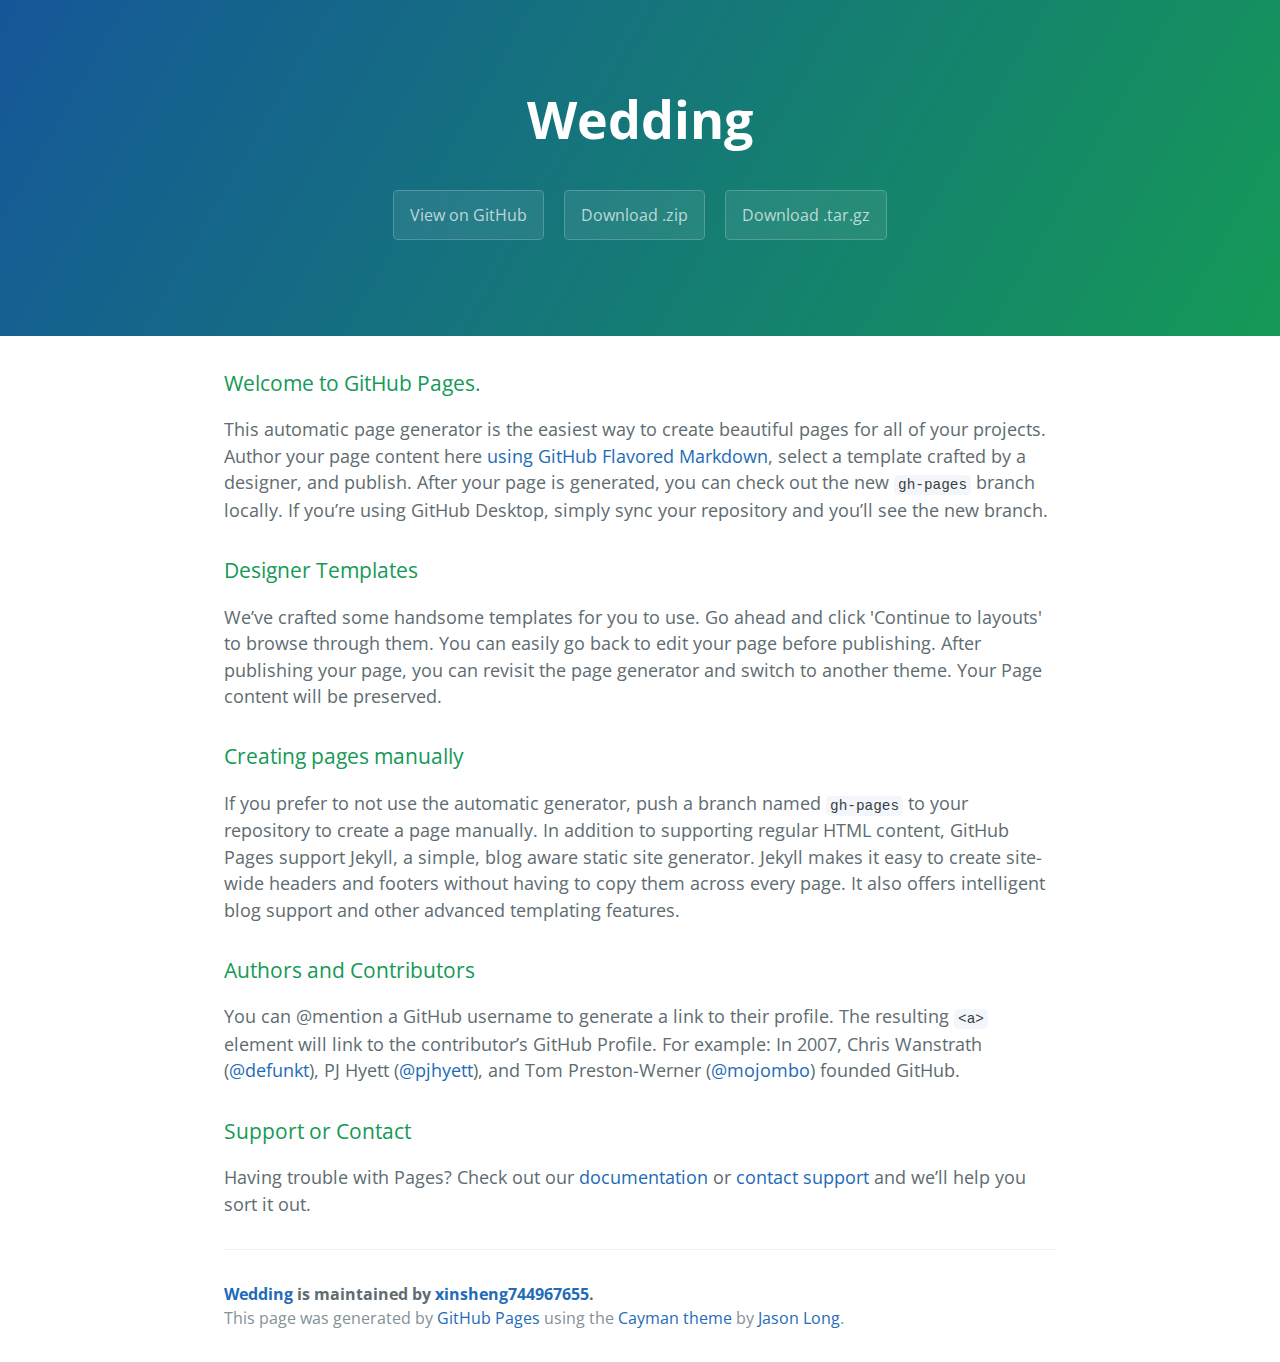
==== index.html @ 3e7e004d "Create gh-pages branch via GitHub" ====
<!DOCTYPE html>
<html lang="en-us">
  <head>
    <meta charset="UTF-8">
    <title>Wedding by xinsheng744967655</title>
    <meta name="viewport" content="width=device-width, initial-scale=1">
    <link rel="stylesheet" type="text/css" href="stylesheets/normalize.css" media="screen">
    <link href='https://fonts.googleapis.com/css?family=Open+Sans:400,700' rel='stylesheet' type='text/css'>
    <link rel="stylesheet" type="text/css" href="stylesheets/stylesheet.css" media="screen">
    <link rel="stylesheet" type="text/css" href="stylesheets/github-light.css" media="screen">
  </head>
  <body>
    <section class="page-header">
      <h1 class="project-name">Wedding</h1>
      <h2 class="project-tagline"></h2>
      <a href="https://github.com/xinsheng744967655/wedding" class="btn">View on GitHub</a>
      <a href="https://github.com/xinsheng744967655/wedding/zipball/master" class="btn">Download .zip</a>
      <a href="https://github.com/xinsheng744967655/wedding/tarball/master" class="btn">Download .tar.gz</a>
    </section>

    <section class="main-content">
      <h3>
<a id="welcome-to-github-pages" class="anchor" href="#welcome-to-github-pages" aria-hidden="true"><span aria-hidden="true" class="octicon octicon-link"></span></a>Welcome to GitHub Pages.</h3>

<p>This automatic page generator is the easiest way to create beautiful pages for all of your projects. Author your page content here <a href="https://guides.github.com/features/mastering-markdown/">using GitHub Flavored Markdown</a>, select a template crafted by a designer, and publish. After your page is generated, you can check out the new <code>gh-pages</code> branch locally. If you’re using GitHub Desktop, simply sync your repository and you’ll see the new branch.</p>

<h3>
<a id="designer-templates" class="anchor" href="#designer-templates" aria-hidden="true"><span aria-hidden="true" class="octicon octicon-link"></span></a>Designer Templates</h3>

<p>We’ve crafted some handsome templates for you to use. Go ahead and click 'Continue to layouts' to browse through them. You can easily go back to edit your page before publishing. After publishing your page, you can revisit the page generator and switch to another theme. Your Page content will be preserved.</p>

<h3>
<a id="creating-pages-manually" class="anchor" href="#creating-pages-manually" aria-hidden="true"><span aria-hidden="true" class="octicon octicon-link"></span></a>Creating pages manually</h3>

<p>If you prefer to not use the automatic generator, push a branch named <code>gh-pages</code> to your repository to create a page manually. In addition to supporting regular HTML content, GitHub Pages support Jekyll, a simple, blog aware static site generator. Jekyll makes it easy to create site-wide headers and footers without having to copy them across every page. It also offers intelligent blog support and other advanced templating features.</p>

<h3>
<a id="authors-and-contributors" class="anchor" href="#authors-and-contributors" aria-hidden="true"><span aria-hidden="true" class="octicon octicon-link"></span></a>Authors and Contributors</h3>

<p>You can @mention a GitHub username to generate a link to their profile. The resulting <code>&lt;a&gt;</code> element will link to the contributor’s GitHub Profile. For example: In 2007, Chris Wanstrath (<a href="https://github.com/defunkt" class="user-mention">@defunkt</a>), PJ Hyett (<a href="https://github.com/pjhyett" class="user-mention">@pjhyett</a>), and Tom Preston-Werner (<a href="https://github.com/mojombo" class="user-mention">@mojombo</a>) founded GitHub.</p>

<h3>
<a id="support-or-contact" class="anchor" href="#support-or-contact" aria-hidden="true"><span aria-hidden="true" class="octicon octicon-link"></span></a>Support or Contact</h3>

<p>Having trouble with Pages? Check out our <a href="https://help.github.com/pages">documentation</a> or <a href="https://github.com/contact">contact support</a> and we’ll help you sort it out.</p>

      <footer class="site-footer">
        <span class="site-footer-owner"><a href="https://github.com/xinsheng744967655/wedding">Wedding</a> is maintained by <a href="https://github.com/xinsheng744967655">xinsheng744967655</a>.</span>

        <span class="site-footer-credits">This page was generated by <a href="https://pages.github.com">GitHub Pages</a> using the <a href="https://github.com/jasonlong/cayman-theme">Cayman theme</a> by <a href="https://twitter.com/jasonlong">Jason Long</a>.</span>
      </footer>

    </section>

  
  </body>
</html>
---- stylesheets/stylesheet.css ----
* {
  box-sizing: border-box; }

body {
  padding: 0;
  margin: 0;
  font-family: "Open Sans", "Helvetica Neue", Helvetica, Arial, sans-serif;
  font-size: 16px;
  line-height: 1.5;
  color: #606c71; }

a {
  color: #1e6bb8;
  text-decoration: none; }
  a:hover {
    text-decoration: underline; }

.btn {
  display: inline-block;
  margin-bottom: 1rem;
  color: rgba(255, 255, 255, 0.7);
  background-color: rgba(255, 255, 255, 0.08);
  border-color: rgba(255, 255, 255, 0.2);
  border-style: solid;
  border-width: 1px;
  border-radius: 0.3rem;
  transition: color 0.2s, background-color 0.2s, border-color 0.2s; }
  .btn + .btn {
    margin-left: 1rem; }

.btn:hover {
  color: rgba(255, 255, 255, 0.8);
  text-decoration: none;
  background-color: rgba(255, 255, 255, 0.2);
  border-color: rgba(255, 255, 255, 0.3); }

@media screen and (min-width: 64em) {
  .btn {
    padding: 0.75rem 1rem; } }

@media screen and (min-width: 42em) and (max-width: 64em) {
  .btn {
    padding: 0.6rem 0.9rem;
    font-size: 0.9rem; } }

@media screen and (max-width: 42em) {
  .btn {
    display: block;
    width: 100%;
    padding: 0.75rem;
    font-size: 0.9rem; }
    .btn + .btn {
      margin-top: 1rem;
      margin-left: 0; } }

.page-header {
  color: #fff;
  text-align: center;
  background-color: #159957;
  background-image: linear-gradient(120deg, #155799, #159957); }

@media screen and (min-width: 64em) {
  .page-header {
    padding: 5rem 6rem; } }

@media screen and (min-width: 42em) and (max-width: 64em) {
  .page-header {
    padding: 3rem 4rem; } }

@media screen and (max-width: 42em) {
  .page-header {
    padding: 2rem 1rem; } }

.project-name {
  margin-top: 0;
  margin-bottom: 0.1rem; }

@media screen and (min-width: 64em) {
  .project-name {
    font-size: 3.25rem; } }

@media screen and (min-width: 42em) and (max-width: 64em) {
  .project-name {
    font-size: 2.25rem; } }

@media screen and (max-width: 42em) {
  .project-name {
    font-size: 1.75rem; } }

.project-tagline {
  margin-bottom: 2rem;
  font-weight: normal;
  opacity: 0.7; }

@media screen and (min-width: 64em) {
  .project-tagline {
    font-size: 1.25rem; } }

@media screen and (min-width: 42em) and (max-width: 64em) {
  .project-tagline {
    font-size: 1.15rem; } }

@media screen and (max-width: 42em) {
  .project-tagline {
    font-size: 1rem; } }

.main-content :first-child {
  margin-top: 0; }
.main-content img {
  max-width: 100%; }
.main-content h1, .main-content h2, .main-content h3, .main-content h4, .main-content h5, .main-content h6 {
  margin-top: 2rem;
  margin-bottom: 1rem;
  font-weight: normal;
  color: #159957; }
.main-content p {
  margin-bottom: 1em; }
.main-content code {
  padding: 2px 4px;
  font-family: Consolas, "Liberation Mono", Menlo, Courier, monospace;
  font-size: 0.9rem;
  color: #383e41;
  background-color: #f3f6fa;
  border-radius: 0.3rem; }
.main-content pre {
  padding: 0.8rem;
  margin-top: 0;
  margin-bottom: 1rem;
  font: 1rem Consolas, "Liberation Mono", Menlo, Courier, monospace;
  color: #567482;
  word-wrap: normal;
  background-color: #f3f6fa;
  border: solid 1px #dce6f0;
  border-radius: 0.3rem; }
  .main-content pre > code {
    padding: 0;
    margin: 0;
    font-size: 0.9rem;
    color: #567482;
    word-break: normal;
    white-space: pre;
    background: transparent;
    border: 0; }
.main-content .highlight {
  margin-bottom: 1rem; }
  .main-content .highlight pre {
    margin-bottom: 0;
    word-break: normal; }
.main-content .highlight pre, .main-content pre {
  padding: 0.8rem;
  overflow: auto;
  font-size: 0.9rem;
  line-height: 1.45;
  border-radius: 0.3rem; }
.main-content pre code, .main-content pre tt {
  display: inline;
  max-width: initial;
  padding: 0;
  margin: 0;
  overflow: initial;
  line-height: inherit;
  word-wrap: normal;
  background-color: transparent;
  border: 0; }
  .main-content pre code:before, .main-content pre code:after, .main-content pre tt:before, .main-content pre tt:after {
    content: normal; }
.main-content ul, .main-content ol {
  margin-top: 0; }
.main-content blockquote {
  padding: 0 1rem;
  margin-left: 0;
  color: #819198;
  border-left: 0.3rem solid #dce6f0; }
  .main-content blockquote > :first-child {
    margin-top: 0; }
  .main-content blockquote > :last-child {
    margin-bottom: 0; }
.main-content table {
  display: block;
  width: 100%;
  overflow: auto;
  word-break: normal;
  word-break: keep-all; }
  .main-content table th {
    font-weight: bold; }
  .main-content table th, .main-content table td {
    padding: 0.5rem 1rem;
    border: 1px solid #e9ebec; }
.main-content dl {
  padding: 0; }
  .main-content dl dt {
    padding: 0;
    margin-top: 1rem;
    font-size: 1rem;
    font-weight: bold; }
  .main-content dl dd {
    padding: 0;
    margin-bottom: 1rem; }
.main-content hr {
  height: 2px;
  padding: 0;
  margin: 1rem 0;
  background-color: #eff0f1;
  border: 0; }

@media screen and (min-width: 64em) {
  .main-content {
    max-width: 64rem;
    padding: 2rem 6rem;
    margin: 0 auto;
    font-size: 1.1rem; } }

@media screen and (min-width: 42em) and (max-width: 64em) {
  .main-content {
    padding: 2rem 4rem;
    font-size: 1.1rem; } }

@media screen and (max-width: 42em) {
  .main-content {
    padding: 2rem 1rem;
    font-size: 1rem; } }

.site-footer {
  padding-top: 2rem;
  margin-top: 2rem;
  border-top: solid 1px #eff0f1; }

.site-footer-owner {
  display: block;
  font-weight: bold; }

.site-footer-credits {
  color: #819198; }

@media screen and (min-width: 64em) {
  .site-footer {
    font-size: 1rem; } }

@media screen and (min-width: 42em) and (max-width: 64em) {
  .site-footer {
    font-size: 1rem; } }

@media screen and (max-width: 42em) {
  .site-footer {
    font-size: 0.9rem; } }
---- stylesheets/github-light.css ----
/*
The MIT License (MIT)

Copyright (c) 2016 GitHub, Inc.

Permission is hereby granted, free of charge, to any person obtaining a copy
of this software and associated documentation files (the "Software"), to deal
in the Software without restriction, including without limitation the rights
to use, copy, modify, merge, publish, distribute, sublicense, and/or sell
copies of the Software, and to permit persons to whom the Software is
furnished to do so, subject to the following conditions:

The above copyright notice and this permission notice shall be included in all
copies or substantial portions of the Software.

THE SOFTWARE IS PROVIDED "AS IS", WITHOUT WARRANTY OF ANY KIND, EXPRESS OR
IMPLIED, INCLUDING BUT NOT LIMITED TO THE WARRANTIES OF MERCHANTABILITY,
FITNESS FOR A PARTICULAR PURPOSE AND NONINFRINGEMENT. IN NO EVENT SHALL THE
AUTHORS OR COPYRIGHT HOLDERS BE LIABLE FOR ANY CLAIM, DAMAGES OR OTHER
LIABILITY, WHETHER IN AN ACTION OF CONTRACT, TORT OR OTHERWISE, ARISING FROM,
OUT OF OR IN CONNECTION WITH THE SOFTWARE OR THE USE OR OTHER DEALINGS IN THE
SOFTWARE.

*/

.pl-c /* comment */ {
  color: #969896;
}

.pl-c1 /* constant, variable.other.constant, support, meta.property-name, support.constant, support.variable, meta.module-reference, markup.raw, meta.diff.header */,
.pl-s .pl-v /* string variable */ {
  color: #0086b3;
}

.pl-e /* entity */,
.pl-en /* entity.name */ {
  color: #795da3;
}

.pl-smi /* variable.parameter.function, storage.modifier.package, storage.modifier.import, storage.type.java, variable.other */,
.pl-s .pl-s1 /* string source */ {
  color: #333;
}

.pl-ent /* entity.name.tag */ {
  color: #63a35c;
}

.pl-k /* keyword, storage, storage.type */ {
  color: #a71d5d;
}

.pl-s /* string */,
.pl-pds /* punctuation.definition.string, string.regexp.character-class */,
.pl-s .pl-pse .pl-s1 /* string punctuation.section.embedded source */,
.pl-sr /* string.regexp */,
.pl-sr .pl-cce /* string.regexp constant.character.escape */,
.pl-sr .pl-sre /* string.regexp source.ruby.embedded */,
.pl-sr .pl-sra /* string.regexp string.regexp.arbitrary-repitition */ {
  color: #183691;
}

.pl-v /* variable */ {
  color: #ed6a43;
}

.pl-id /* invalid.deprecated */ {
  color: #b52a1d;
}

.pl-ii /* invalid.illegal */ {
  color: #f8f8f8;
  background-color: #b52a1d;
}

.pl-sr .pl-cce /* string.regexp constant.character.escape */ {
  font-weight: bold;
  color: #63a35c;
}

.pl-ml /* markup.list */ {
  color: #693a17;
}

.pl-mh /* markup.heading */,
.pl-mh .pl-en /* markup.heading entity.name */,
.pl-ms /* meta.separator */ {
  font-weight: bold;
  color: #1d3e81;
}

.pl-mq /* markup.quote */ {
  color: #008080;
}

.pl-mi /* markup.italic */ {
  font-style: italic;
  color: #333;
}

.pl-mb /* markup.bold */ {
  font-weight: bold;
  color: #333;
}

.pl-md /* markup.deleted, meta.diff.header.from-file */ {
  color: #bd2c00;
  background-color: #ffecec;
}

.pl-mi1 /* markup.inserted, meta.diff.header.to-file */ {
  color: #55a532;
  background-color: #eaffea;
}

.pl-mdr /* meta.diff.range */ {
  font-weight: bold;
  color: #795da3;
}

.pl-mo /* meta.output */ {
  color: #1d3e81;
}
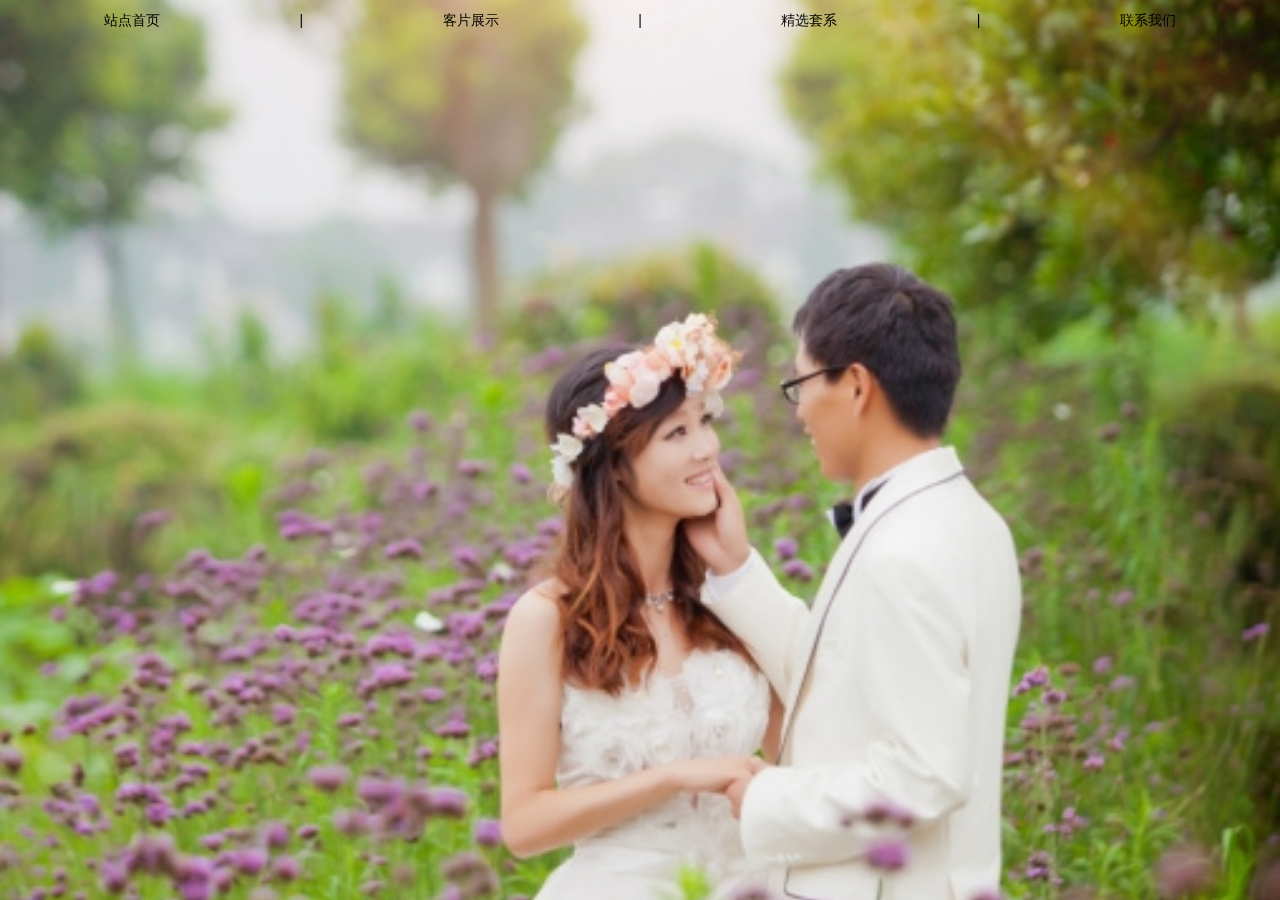
==== commit 5b6b6e95: "2" ====
--- a/index.html
+++ b/index.html
@@ -1,57 +1,20 @@
 <!DOCTYPE html>
-<html lang="en-us">
-  <head>
+<html ng-app="myapp">
+<head>
     <meta charset="UTF-8">
-    <title>Wedding by xinsheng744967655</title>
-    <meta name="viewport" content="width=device-width, initial-scale=1">
-    <link rel="stylesheet" type="text/css" href="stylesheets/normalize.css" media="screen">
-    <link href='https://fonts.googleapis.com/css?family=Open+Sans:400,700' rel='stylesheet' type='text/css'>
-    <link rel="stylesheet" type="text/css" href="stylesheets/stylesheet.css" media="screen">
-    <link rel="stylesheet" type="text/css" href="stylesheets/github-light.css" media="screen">
-  </head>
-  <body>
-    <section class="page-header">
-      <h1 class="project-name">Wedding</h1>
-      <h2 class="project-tagline"></h2>
-      <a href="https://github.com/xinsheng744967655/wedding" class="btn">View on GitHub</a>
-      <a href="https://github.com/xinsheng744967655/wedding/zipball/master" class="btn">Download .zip</a>
-      <a href="https://github.com/xinsheng744967655/wedding/tarball/master" class="btn">Download .tar.gz</a>
-    </section>
+    <meta name="viewport" content="initial-scale=1, maximum-scale=1, user-scalable=no, width=device-width">
+    <title>婚纱摄影</title>
+    <link href="lib/css/ionic.css" rel="stylesheet">
+    <link href="css/index.css" rel="stylesheet">
+    <script src="lib/js/ionic.bundle.js"></script>
+    <script src="js/app.js"></script>
+    <script src="views/home/home.js"></script>
+    <script src="views/display/display.js"></script>
+    <script src="views/select/select.js"></script>
+</head>
+<body>
 
-    <section class="main-content">
-      <h3>
-<a id="welcome-to-github-pages" class="anchor" href="#welcome-to-github-pages" aria-hidden="true"><span aria-hidden="true" class="octicon octicon-link"></span></a>Welcome to GitHub Pages.</h3>
+<ion-nav-view></ion-nav-view>
 
-<p>This automatic page generator is the easiest way to create beautiful pages for all of your projects. Author your page content here <a href="https://guides.github.com/features/mastering-markdown/">using GitHub Flavored Markdown</a>, select a template crafted by a designer, and publish. After your page is generated, you can check out the new <code>gh-pages</code> branch locally. If you’re using GitHub Desktop, simply sync your repository and you’ll see the new branch.</p>
-
-<h3>
-<a id="designer-templates" class="anchor" href="#designer-templates" aria-hidden="true"><span aria-hidden="true" class="octicon octicon-link"></span></a>Designer Templates</h3>
-
-<p>We’ve crafted some handsome templates for you to use. Go ahead and click 'Continue to layouts' to browse through them. You can easily go back to edit your page before publishing. After publishing your page, you can revisit the page generator and switch to another theme. Your Page content will be preserved.</p>
-
-<h3>
-<a id="creating-pages-manually" class="anchor" href="#creating-pages-manually" aria-hidden="true"><span aria-hidden="true" class="octicon octicon-link"></span></a>Creating pages manually</h3>
-
-<p>If you prefer to not use the automatic generator, push a branch named <code>gh-pages</code> to your repository to create a page manually. In addition to supporting regular HTML content, GitHub Pages support Jekyll, a simple, blog aware static site generator. Jekyll makes it easy to create site-wide headers and footers without having to copy them across every page. It also offers intelligent blog support and other advanced templating features.</p>
-
-<h3>
-<a id="authors-and-contributors" class="anchor" href="#authors-and-contributors" aria-hidden="true"><span aria-hidden="true" class="octicon octicon-link"></span></a>Authors and Contributors</h3>
-
-<p>You can @mention a GitHub username to generate a link to their profile. The resulting <code>&lt;a&gt;</code> element will link to the contributor’s GitHub Profile. For example: In 2007, Chris Wanstrath (<a href="https://github.com/defunkt" class="user-mention">@defunkt</a>), PJ Hyett (<a href="https://github.com/pjhyett" class="user-mention">@pjhyett</a>), and Tom Preston-Werner (<a href="https://github.com/mojombo" class="user-mention">@mojombo</a>) founded GitHub.</p>
-
-<h3>
-<a id="support-or-contact" class="anchor" href="#support-or-contact" aria-hidden="true"><span aria-hidden="true" class="octicon octicon-link"></span></a>Support or Contact</h3>
-
-<p>Having trouble with Pages? Check out our <a href="https://help.github.com/pages">documentation</a> or <a href="https://github.com/contact">contact support</a> and we’ll help you sort it out.</p>
-
-      <footer class="site-footer">
-        <span class="site-footer-owner"><a href="https://github.com/xinsheng744967655/wedding">Wedding</a> is maintained by <a href="https://github.com/xinsheng744967655">xinsheng744967655</a>.</span>
-
-        <span class="site-footer-credits">This page was generated by <a href="https://pages.github.com">GitHub Pages</a> using the <a href="https://github.com/jasonlong/cayman-theme">Cayman theme</a> by <a href="https://twitter.com/jasonlong">Jason Long</a>.</span>
-      </footer>
-
-    </section>
-
-  
-  </body>
-</html>
+</body>
+</html>--- a/lib/css/ionic.css
+++ b/lib/css/ionic.css
@@ -0,0 +1,9813 @@
+@charset "UTF-8";
+/*!
+ * Copyright 2015 Drifty Co.
+ * http://drifty.com/
+ *
+ * Ionic, v1.3.1
+ * A powerful HTML5 mobile app framework.
+ * http://ionicframework.com/
+ *
+ * By @maxlynch, @benjsperry, @adamdbradley <3
+ *
+ * Licensed under the MIT license. Please see LICENSE for more information.
+ *
+ */
+/*!
+  Ionicons, v2.0.1
+  Created by Ben Sperry for the Ionic Framework, http://ionicons.com/
+  https://twitter.com/benjsperry  https://twitter.com/ionicframework
+  MIT License: https://github.com/driftyco/ionicons
+
+  Android-style icons originally built by Google’s
+  Material Design Icons: https://github.com/google/material-design-icons
+  used under CC BY http://creativecommons.org/licenses/by/4.0/
+  Modified icons to fit ionicon’s grid from original.
+*/
+@font-face {
+  font-family: "Ionicons";
+  src: url("../fonts/ionicons.eot?v=2.0.1");
+  src: url("../fonts/ionicons.eot?v=2.0.1#iefix") format("embedded-opentype"), url("../fonts/ionicons.ttf?v=2.0.1") format("truetype"), url("../fonts/ionicons.woff?v=2.0.1") format("woff"), url("../fonts/ionicons.woff") format("woff"), url("../fonts/ionicons.svg?v=2.0.1#Ionicons") format("svg");
+  font-weight: normal;
+  font-style: normal; }
+
+.ion, .ionicons,
+.ion-alert:before,
+.ion-alert-circled:before,
+.ion-android-add:before,
+.ion-android-add-circle:before,
+.ion-android-alarm-clock:before,
+.ion-android-alert:before,
+.ion-android-apps:before,
+.ion-android-archive:before,
+.ion-android-arrow-back:before,
+.ion-android-arrow-down:before,
+.ion-android-arrow-dropdown:before,
+.ion-android-arrow-dropdown-circle:before,
+.ion-android-arrow-dropleft:before,
+.ion-android-arrow-dropleft-circle:before,
+.ion-android-arrow-dropright:before,
+.ion-android-arrow-dropright-circle:before,
+.ion-android-arrow-dropup:before,
+.ion-android-arrow-dropup-circle:before,
+.ion-android-arrow-forward:before,
+.ion-android-arrow-up:before,
+.ion-android-attach:before,
+.ion-android-bar:before,
+.ion-android-bicycle:before,
+.ion-android-boat:before,
+.ion-android-bookmark:before,
+.ion-android-bulb:before,
+.ion-android-bus:before,
+.ion-android-calendar:before,
+.ion-android-call:before,
+.ion-android-camera:before,
+.ion-android-cancel:before,
+.ion-android-car:before,
+.ion-android-cart:before,
+.ion-android-chat:before,
+.ion-android-checkbox:before,
+.ion-android-checkbox-blank:before,
+.ion-android-checkbox-outline:before,
+.ion-android-checkbox-outline-blank:before,
+.ion-android-checkmark-circle:before,
+.ion-android-clipboard:before,
+.ion-android-close:before,
+.ion-android-cloud:before,
+.ion-android-cloud-circle:before,
+.ion-android-cloud-done:before,
+.ion-android-cloud-outline:before,
+.ion-android-color-palette:before,
+.ion-android-compass:before,
+.ion-android-contact:before,
+.ion-android-contacts:before,
+.ion-android-contract:before,
+.ion-android-create:before,
+.ion-android-delete:before,
+.ion-android-desktop:before,
+.ion-android-document:before,
+.ion-android-done:before,
+.ion-android-done-all:before,
+.ion-android-download:before,
+.ion-android-drafts:before,
+.ion-android-exit:before,
+.ion-android-expand:before,
+.ion-android-favorite:before,
+.ion-android-favorite-outline:before,
+.ion-android-film:before,
+.ion-android-folder:before,
+.ion-android-folder-open:before,
+.ion-android-funnel:before,
+.ion-android-globe:before,
+.ion-android-hand:before,
+.ion-android-hangout:before,
+.ion-android-happy:before,
+.ion-android-home:before,
+.ion-android-image:before,
+.ion-android-laptop:before,
+.ion-android-list:before,
+.ion-android-locate:before,
+.ion-android-lock:before,
+.ion-android-mail:before,
+.ion-android-map:before,
+.ion-android-menu:before,
+.ion-android-microphone:before,
+.ion-android-microphone-off:before,
+.ion-android-more-horizontal:before,
+.ion-android-more-vertical:before,
+.ion-android-navigate:before,
+.ion-android-notifications:before,
+.ion-android-notifications-none:before,
+.ion-android-notifications-off:before,
+.ion-android-open:before,
+.ion-android-options:before,
+.ion-android-people:before,
+.ion-android-person:before,
+.ion-android-person-add:before,
+.ion-android-phone-landscape:before,
+.ion-android-phone-portrait:before,
+.ion-android-pin:before,
+.ion-android-plane:before,
+.ion-android-playstore:before,
+.ion-android-print:before,
+.ion-android-radio-button-off:before,
+.ion-android-radio-button-on:before,
+.ion-android-refresh:before,
+.ion-android-remove:before,
+.ion-android-remove-circle:before,
+.ion-android-restaurant:before,
+.ion-android-sad:before,
+.ion-android-search:before,
+.ion-android-send:before,
+.ion-android-settings:before,
+.ion-android-share:before,
+.ion-android-share-alt:before,
+.ion-android-star:before,
+.ion-android-star-half:before,
+.ion-android-star-outline:before,
+.ion-android-stopwatch:before,
+.ion-android-subway:before,
+.ion-android-sunny:before,
+.ion-android-sync:before,
+.ion-android-textsms:before,
+.ion-android-time:before,
+.ion-android-train:before,
+.ion-android-unlock:before,
+.ion-android-upload:before,
+.ion-android-volume-down:before,
+.ion-android-volume-mute:before,
+.ion-android-volume-off:before,
+.ion-android-volume-up:before,
+.ion-android-walk:before,
+.ion-android-warning:before,
+.ion-android-watch:before,
+.ion-android-wifi:before,
+.ion-aperture:before,
+.ion-archive:before,
+.ion-arrow-down-a:before,
+.ion-arrow-down-b:before,
+.ion-arrow-down-c:before,
+.ion-arrow-expand:before,
+.ion-arrow-graph-down-left:before,
+.ion-arrow-graph-down-right:before,
+.ion-arrow-graph-up-left:before,
+.ion-arrow-graph-up-right:before,
+.ion-arrow-left-a:before,
+.ion-arrow-left-b:before,
+.ion-arrow-left-c:before,
+.ion-arrow-move:before,
+.ion-arrow-resize:before,
+.ion-arrow-return-left:before,
+.ion-arrow-return-right:before,
+.ion-arrow-right-a:before,
+.ion-arrow-right-b:before,
+.ion-arrow-right-c:before,
+.ion-arrow-shrink:before,
+.ion-arrow-swap:before,
+.ion-arrow-up-a:before,
+.ion-arrow-up-b:before,
+.ion-arrow-up-c:before,
+.ion-asterisk:before,
+.ion-at:before,
+.ion-backspace:before,
+.ion-backspace-outline:before,
+.ion-bag:before,
+.ion-battery-charging:before,
+.ion-battery-empty:before,
+.ion-battery-full:before,
+.ion-battery-half:before,
+.ion-battery-low:before,
+.ion-beaker:before,
+.ion-beer:before,
+.ion-bluetooth:before,
+.ion-bonfire:before,
+.ion-bookmark:before,
+.ion-bowtie:before,
+.ion-briefcase:before,
+.ion-bug:before,
+.ion-calculator:before,
+.ion-calendar:before,
+.ion-camera:before,
+.ion-card:before,
+.ion-cash:before,
+.ion-chatbox:before,
+.ion-chatbox-working:before,
+.ion-chatboxes:before,
+.ion-chatbubble:before,
+.ion-chatbubble-working:before,
+.ion-chatbubbles:before,
+.ion-checkmark:before,
+.ion-checkmark-circled:before,
+.ion-checkmark-round:before,
+.ion-chevron-down:before,
+.ion-chevron-left:before,
+.ion-chevron-right:before,
+.ion-chevron-up:before,
+.ion-clipboard:before,
+.ion-clock:before,
+.ion-close:before,
+.ion-close-circled:before,
+.ion-close-round:before,
+.ion-closed-captioning:before,
+.ion-cloud:before,
+.ion-code:before,
+.ion-code-download:before,
+.ion-code-working:before,
+.ion-coffee:before,
+.ion-compass:before,
+.ion-compose:before,
+.ion-connection-bars:before,
+.ion-contrast:before,
+.ion-crop:before,
+.ion-cube:before,
+.ion-disc:before,
+.ion-document:before,
+.ion-document-text:before,
+.ion-drag:before,
+.ion-earth:before,
+.ion-easel:before,
+.ion-edit:before,
+.ion-egg:before,
+.ion-eject:before,
+.ion-email:before,
+.ion-email-unread:before,
+.ion-erlenmeyer-flask:before,
+.ion-erlenmeyer-flask-bubbles:before,
+.ion-eye:before,
+.ion-eye-disabled:before,
+.ion-female:before,
+.ion-filing:before,
+.ion-film-marker:before,
+.ion-fireball:before,
+.ion-flag:before,
+.ion-flame:before,
+.ion-flash:before,
+.ion-flash-off:before,
+.ion-folder:before,
+.ion-fork:before,
+.ion-fork-repo:before,
+.ion-forward:before,
+.ion-funnel:before,
+.ion-gear-a:before,
+.ion-gear-b:before,
+.ion-grid:before,
+.ion-hammer:before,
+.ion-happy:before,
+.ion-happy-outline:before,
+.ion-headphone:before,
+.ion-heart:before,
+.ion-heart-broken:before,
+.ion-help:before,
+.ion-help-buoy:before,
+.ion-help-circled:before,
+.ion-home:before,
+.ion-icecream:before,
+.ion-image:before,
+.ion-images:before,
+.ion-information:before,
+.ion-information-circled:before,
+.ion-ionic:before,
+.ion-ios-alarm:before,
+.ion-ios-alarm-outline:before,
+.ion-ios-albums:before,
+.ion-ios-albums-outline:before,
+.ion-ios-americanfootball:before,
+.ion-ios-americanfootball-outline:before,
+.ion-ios-analytics:before,
+.ion-ios-analytics-outline:before,
+.ion-ios-arrow-back:before,
+.ion-ios-arrow-down:before,
+.ion-ios-arrow-forward:before,
+.ion-ios-arrow-left:before,
+.ion-ios-arrow-right:before,
+.ion-ios-arrow-thin-down:before,
+.ion-ios-arrow-thin-left:before,
+.ion-ios-arrow-thin-right:before,
+.ion-ios-arrow-thin-up:before,
+.ion-ios-arrow-up:before,
+.ion-ios-at:before,
+.ion-ios-at-outline:before,
+.ion-ios-barcode:before,
+.ion-ios-barcode-outline:before,
+.ion-ios-baseball:before,
+.ion-ios-baseball-outline:before,
+.ion-ios-basketball:before,
+.ion-ios-basketball-outline:before,
+.ion-ios-bell:before,
+.ion-ios-bell-outline:before,
+.ion-ios-body:before,
+.ion-ios-body-outline:before,
+.ion-ios-bolt:before,
+.ion-ios-bolt-outline:before,
+.ion-ios-book:before,
+.ion-ios-book-outline:before,
+.ion-ios-bookmarks:before,
+.ion-ios-bookmarks-outline:before,
+.ion-ios-box:before,
+.ion-ios-box-outline:before,
+.ion-ios-briefcase:before,
+.ion-ios-briefcase-outline:before,
+.ion-ios-browsers:before,
+.ion-ios-browsers-outline:before,
+.ion-ios-calculator:before,
+.ion-ios-calculator-outline:before,
+.ion-ios-calendar:before,
+.ion-ios-calendar-outline:before,
+.ion-ios-camera:before,
+.ion-ios-camera-outline:before,
+.ion-ios-cart:before,
+.ion-ios-cart-outline:before,
+.ion-ios-chatboxes:before,
+.ion-ios-chatboxes-outline:before,
+.ion-ios-chatbubble:before,
+.ion-ios-chatbubble-outline:before,
+.ion-ios-checkmark:before,
+.ion-ios-checkmark-empty:before,
+.ion-ios-checkmark-outline:before,
+.ion-ios-circle-filled:before,
+.ion-ios-circle-outline:before,
+.ion-ios-clock:before,
+.ion-ios-clock-outline:before,
+.ion-ios-close:before,
+.ion-ios-close-empty:before,
+.ion-ios-close-outline:before,
+.ion-ios-cloud:before,
+.ion-ios-cloud-download:before,
+.ion-ios-cloud-download-outline:before,
+.ion-ios-cloud-outline:before,
+.ion-ios-cloud-upload:before,
+.ion-ios-cloud-upload-outline:before,
+.ion-ios-cloudy:before,
+.ion-ios-cloudy-night:before,
+.ion-ios-cloudy-night-outline:before,
+.ion-ios-cloudy-outline:before,
+.ion-ios-cog:before,
+.ion-ios-cog-outline:before,
+.ion-ios-color-filter:before,
+.ion-ios-color-filter-outline:before,
+.ion-ios-color-wand:before,
+.ion-ios-color-wand-outline:before,
+.ion-ios-compose:before,
+.ion-ios-compose-outline:before,
+.ion-ios-contact:before,
+.ion-ios-contact-outline:before,
+.ion-ios-copy:before,
+.ion-ios-copy-outline:before,
+.ion-ios-crop:before,
+.ion-ios-crop-strong:before,
+.ion-ios-download:before,
+.ion-ios-download-outline:before,
+.ion-ios-drag:before,
+.ion-ios-email:before,
+.ion-ios-email-outline:before,
+.ion-ios-eye:before,
+.ion-ios-eye-outline:before,
+.ion-ios-fastforward:before,
+.ion-ios-fastforward-outline:before,
+.ion-ios-filing:before,
+.ion-ios-filing-outline:before,
+.ion-ios-film:before,
+.ion-ios-film-outline:before,
+.ion-ios-flag:before,
+.ion-ios-flag-outline:before,
+.ion-ios-flame:before,
+.ion-ios-flame-outline:before,
+.ion-ios-flask:before,
+.ion-ios-flask-outline:before,
+.ion-ios-flower:before,
+.ion-ios-flower-outline:before,
+.ion-ios-folder:before,
+.ion-ios-folder-outline:before,
+.ion-ios-football:before,
+.ion-ios-football-outline:before,
+.ion-ios-game-controller-a:before,
+.ion-ios-game-controller-a-outline:before,
+.ion-ios-game-controller-b:before,
+.ion-ios-game-controller-b-outline:before,
+.ion-ios-gear:before,
+.ion-ios-gear-outline:before,
+.ion-ios-glasses:before,
+.ion-ios-glasses-outline:before,
+.ion-ios-grid-view:before,
+.ion-ios-grid-view-outline:before,
+.ion-ios-heart:before,
+.ion-ios-heart-outline:before,
+.ion-ios-help:before,
+.ion-ios-help-empty:before,
+.ion-ios-help-outline:before,
+.ion-ios-home:before,
+.ion-ios-home-outline:before,
+.ion-ios-infinite:before,
+.ion-ios-infinite-outline:before,
+.ion-ios-information:before,
+.ion-ios-information-empty:before,
+.ion-ios-information-outline:before,
+.ion-ios-ionic-outline:before,
+.ion-ios-keypad:before,
+.ion-ios-keypad-outline:before,
+.ion-ios-lightbulb:before,
+.ion-ios-lightbulb-outline:before,
+.ion-ios-list:before,
+.ion-ios-list-outline:before,
+.ion-ios-location:before,
+.ion-ios-location-outline:before,
+.ion-ios-locked:before,
+.ion-ios-locked-outline:before,
+.ion-ios-loop:before,
+.ion-ios-loop-strong:before,
+.ion-ios-medical:before,
+.ion-ios-medical-outline:before,
+.ion-ios-medkit:before,
+.ion-ios-medkit-outline:before,
+.ion-ios-mic:before,
+.ion-ios-mic-off:before,
+.ion-ios-mic-outline:before,
+.ion-ios-minus:before,
+.ion-ios-minus-empty:before,
+.ion-ios-minus-outline:before,
+.ion-ios-monitor:before,
+.ion-ios-monitor-outline:before,
+.ion-ios-moon:before,
+.ion-ios-moon-outline:before,
+.ion-ios-more:before,
+.ion-ios-more-outline:before,
+.ion-ios-musical-note:before,
+.ion-ios-musical-notes:before,
+.ion-ios-navigate:before,
+.ion-ios-navigate-outline:before,
+.ion-ios-nutrition:before,
+.ion-ios-nutrition-outline:before,
+.ion-ios-paper:before,
+.ion-ios-paper-outline:before,
+.ion-ios-paperplane:before,
+.ion-ios-paperplane-outline:before,
+.ion-ios-partlysunny:before,
+.ion-ios-partlysunny-outline:before,
+.ion-ios-pause:before,
+.ion-ios-pause-outline:before,
+.ion-ios-paw:before,
+.ion-ios-paw-outline:before,
+.ion-ios-people:before,
+.ion-ios-people-outline:before,
+.ion-ios-person:before,
+.ion-ios-person-outline:before,
+.ion-ios-personadd:before,
+.ion-ios-personadd-outline:before,
+.ion-ios-photos:before,
+.ion-ios-photos-outline:before,
+.ion-ios-pie:before,
+.ion-ios-pie-outline:before,
+.ion-ios-pint:before,
+.ion-ios-pint-outline:before,
+.ion-ios-play:before,
+.ion-ios-play-outline:before,
+.ion-ios-plus:before,
+.ion-ios-plus-empty:before,
+.ion-ios-plus-outline:before,
+.ion-ios-pricetag:before,
+.ion-ios-pricetag-outline:before,
+.ion-ios-pricetags:before,
+.ion-ios-pricetags-outline:before,
+.ion-ios-printer:before,
+.ion-ios-printer-outline:before,
+.ion-ios-pulse:before,
+.ion-ios-pulse-strong:before,
+.ion-ios-rainy:before,
+.ion-ios-rainy-outline:before,
+.ion-ios-recording:before,
+.ion-ios-recording-outline:before,
+.ion-ios-redo:before,
+.ion-ios-redo-outline:before,
+.ion-ios-refresh:before,
+.ion-ios-refresh-empty:before,
+.ion-ios-refresh-outline:before,
+.ion-ios-reload:before,
+.ion-ios-reverse-camera:before,
+.ion-ios-reverse-camera-outline:before,
+.ion-ios-rewind:before,
+.ion-ios-rewind-outline:before,
+.ion-ios-rose:before,
+.ion-ios-rose-outline:before,
+.ion-ios-search:before,
+.ion-ios-search-strong:before,
+.ion-ios-settings:before,
+.ion-ios-settings-strong:before,
+.ion-ios-shuffle:before,
+.ion-ios-shuffle-strong:before,
+.ion-ios-skipbackward:before,
+.ion-ios-skipbackward-outline:before,
+.ion-ios-skipforward:before,
+.ion-ios-skipforward-outline:before,
+.ion-ios-snowy:before,
+.ion-ios-speedometer:before,
+.ion-ios-speedometer-outline:before,
+.ion-ios-star:before,
+.ion-ios-star-half:before,
+.ion-ios-star-outline:before,
+.ion-ios-stopwatch:before,
+.ion-ios-stopwatch-outline:before,
+.ion-ios-sunny:before,
+.ion-ios-sunny-outline:before,
+.ion-ios-telephone:before,
+.ion-ios-telephone-outline:before,
+.ion-ios-tennisball:before,
+.ion-ios-tennisball-outline:before,
+.ion-ios-thunderstorm:before,
+.ion-ios-thunderstorm-outline:before,
+.ion-ios-time:before,
+.ion-ios-time-outline:before,
+.ion-ios-timer:before,
+.ion-ios-timer-outline:before,
+.ion-ios-toggle:before,
+.ion-ios-toggle-outline:before,
+.ion-ios-trash:before,
+.ion-ios-trash-outline:before,
+.ion-ios-undo:before,
+.ion-ios-undo-outline:before,
+.ion-ios-unlocked:before,
+.ion-ios-unlocked-outline:before,
+.ion-ios-upload:before,
+.ion-ios-upload-outline:before,
+.ion-ios-videocam:before,
+.ion-ios-videocam-outline:before,
+.ion-ios-volume-high:before,
+.ion-ios-volume-low:before,
+.ion-ios-wineglass:before,
+.ion-ios-wineglass-outline:before,
+.ion-ios-world:before,
+.ion-ios-world-outline:before,
+.ion-ipad:before,
+.ion-iphone:before,
+.ion-ipod:before,
+.ion-jet:before,
+.ion-key:before,
+.ion-knife:before,
+.ion-laptop:before,
+.ion-leaf:before,
+.ion-levels:before,
+.ion-lightbulb:before,
+.ion-link:before,
+.ion-load-a:before,
+.ion-load-b:before,
+.ion-load-c:before,
+.ion-load-d:before,
+.ion-location:before,
+.ion-lock-combination:before,
+.ion-locked:before,
+.ion-log-in:before,
+.ion-log-out:before,
+.ion-loop:before,
+.ion-magnet:before,
+.ion-male:before,
+.ion-man:before,
+.ion-map:before,
+.ion-medkit:before,
+.ion-merge:before,
+.ion-mic-a:before,
+.ion-mic-b:before,
+.ion-mic-c:before,
+.ion-minus:before,
+.ion-minus-circled:before,
+.ion-minus-round:before,
+.ion-model-s:before,
+.ion-monitor:before,
+.ion-more:before,
+.ion-mouse:before,
+.ion-music-note:before,
+.ion-navicon:before,
+.ion-navicon-round:before,
+.ion-navigate:before,
+.ion-network:before,
+.ion-no-smoking:before,
+.ion-nuclear:before,
+.ion-outlet:before,
+.ion-paintbrush:before,
+.ion-paintbucket:before,
+.ion-paper-airplane:before,
+.ion-paperclip:before,
+.ion-pause:before,
+.ion-person:before,
+.ion-person-add:before,
+.ion-person-stalker:before,
+.ion-pie-graph:before,
+.ion-pin:before,
+.ion-pinpoint:before,
+.ion-pizza:before,
+.ion-plane:before,
+.ion-planet:before,
+.ion-play:before,
+.ion-playstation:before,
+.ion-plus:before,
+.ion-plus-circled:before,
+.ion-plus-round:before,
+.ion-podium:before,
+.ion-pound:before,
+.ion-power:before,
+.ion-pricetag:before,
+.ion-pricetags:before,
+.ion-printer:before,
+.ion-pull-request:before,
+.ion-qr-scanner:before,
+.ion-quote:before,
+.ion-radio-waves:before,
+.ion-record:before,
+.ion-refresh:before,
+.ion-reply:before,
+.ion-reply-all:before,
+.ion-ribbon-a:before,
+.ion-ribbon-b:before,
+.ion-sad:before,
+.ion-sad-outline:before,
+.ion-scissors:before,
+.ion-search:before,
+.ion-settings:before,
+.ion-share:before,
+.ion-shuffle:before,
+.ion-skip-backward:before,
+.ion-skip-forward:before,
+.ion-social-android:before,
+.ion-social-android-outline:before,
+.ion-social-angular:before,
+.ion-social-angular-outline:before,
+.ion-social-apple:before,
+.ion-social-apple-outline:before,
+.ion-social-bitcoin:before,
+.ion-social-bitcoin-outline:before,
+.ion-social-buffer:before,
+.ion-social-buffer-outline:before,
+.ion-social-chrome:before,
+.ion-social-chrome-outline:before,
+.ion-social-codepen:before,
+.ion-social-codepen-outline:before,
+.ion-social-css3:before,
+.ion-social-css3-outline:before,
+.ion-social-designernews:before,
+.ion-social-designernews-outline:before,
+.ion-social-dribbble:before,
+.ion-social-dribbble-outline:before,
+.ion-social-dropbox:before,
+.ion-social-dropbox-outline:before,
+.ion-social-euro:before,
+.ion-social-euro-outline:before,
+.ion-social-facebook:before,
+.ion-social-facebook-outline:before,
+.ion-social-foursquare:before,
+.ion-social-foursquare-outline:before,
+.ion-social-freebsd-devil:before,
+.ion-social-github:before,
+.ion-social-github-outline:before,
+.ion-social-google:before,
+.ion-social-google-outline:before,
+.ion-social-googleplus:before,
+.ion-social-googleplus-outline:before,
+.ion-social-hackernews:before,
+.ion-social-hackernews-outline:before,
+.ion-social-html5:before,
+.ion-social-html5-outline:before,
+.ion-social-instagram:before,
+.ion-social-instagram-outline:before,
+.ion-social-javascript:before,
+.ion-social-javascript-outline:before,
+.ion-social-linkedin:before,
+.ion-social-linkedin-outline:before,
+.ion-social-markdown:before,
+.ion-social-nodejs:before,
+.ion-social-octocat:before,
+.ion-social-pinterest:before,
+.ion-social-pinterest-outline:before,
+.ion-social-python:before,
+.ion-social-reddit:before,
+.ion-social-reddit-outline:before,
+.ion-social-rss:before,
+.ion-social-rss-outline:before,
+.ion-social-sass:before,
+.ion-social-skype:before,
+.ion-social-skype-outline:before,
+.ion-social-snapchat:before,
+.ion-social-snapchat-outline:before,
+.ion-social-tumblr:before,
+.ion-social-tumblr-outline:before,
+.ion-social-tux:before,
+.ion-social-twitch:before,
+.ion-social-twitch-outline:before,
+.ion-social-twitter:before,
+.ion-social-twitter-outline:before,
+.ion-social-usd:before,
+.ion-social-usd-outline:before,
+.ion-social-vimeo:before,
+.ion-social-vimeo-outline:before,
+.ion-social-whatsapp:before,
+.ion-social-whatsapp-outline:before,
+.ion-social-windows:before,
+.ion-social-windows-outline:before,
+.ion-social-wordpress:before,
+.ion-social-wordpress-outline:before,
+.ion-social-yahoo:before,
+.ion-social-yahoo-outline:before,
+.ion-social-yen:before,
+.ion-social-yen-outline:before,
+.ion-social-youtube:before,
+.ion-social-youtube-outline:before,
+.ion-soup-can:before,
+.ion-soup-can-outline:before,
+.ion-speakerphone:before,
+.ion-speedometer:before,
+.ion-spoon:before,
+.ion-star:before,
+.ion-stats-bars:before,
+.ion-steam:before,
+.ion-stop:before,
+.ion-thermometer:before,
+.ion-thumbsdown:before,
+.ion-thumbsup:before,
+.ion-toggle:before,
+.ion-toggle-filled:before,
+.ion-transgender:before,
+.ion-trash-a:before,
+.ion-trash-b:before,
+.ion-trophy:before,
+.ion-tshirt:before,
+.ion-tshirt-outline:before,
+.ion-umbrella:before,
+.ion-university:before,
+.ion-unlocked:before,
+.ion-upload:before,
+.ion-usb:before,
+.ion-videocamera:before,
+.ion-volume-high:before,
+.ion-volume-low:before,
+.ion-volume-medium:before,
+.ion-volume-mute:before,
+.ion-wand:before,
+.ion-waterdrop:before,
+.ion-wifi:before,
+.ion-wineglass:before,
+.ion-woman:before,
+.ion-wrench:before,
+.ion-xbox:before {
+  display: inline-block;
+  font-family: "Ionicons";
+  speak: none;
+  font-style: normal;
+  font-weight: normal;
+  font-variant: normal;
+  text-transform: none;
+  text-rendering: auto;
+  line-height: 1;
+  -webkit-font-smoothing: antialiased;
+  -moz-osx-font-smoothing: grayscale; }
+
+.ion-alert:before {
+  content: ""; }
+
+.ion-alert-circled:before {
+  content: ""; }
+
+.ion-android-add:before {
+  content: ""; }
+
+.ion-android-add-circle:before {
+  content: ""; }
+
+.ion-android-alarm-clock:before {
+  content: ""; }
+
+.ion-android-alert:before {
+  content: ""; }
+
+.ion-android-apps:before {
+  content: ""; }
+
+.ion-android-archive:before {
+  content: ""; }
+
+.ion-android-arrow-back:before {
+  content: ""; }
+
+.ion-android-arrow-down:before {
+  content: ""; }
+
+.ion-android-arrow-dropdown:before {
+  content: ""; }
+
+.ion-android-arrow-dropdown-circle:before {
+  content: ""; }
+
+.ion-android-arrow-dropleft:before {
+  content: ""; }
+
+.ion-android-arrow-dropleft-circle:before {
+  content: ""; }
+
+.ion-android-arrow-dropright:before {
+  content: ""; }
+
+.ion-android-arrow-dropright-circle:before {
+  content: ""; }
+
+.ion-android-arrow-dropup:before {
+  content: ""; }
+
+.ion-android-arrow-dropup-circle:before {
+  content: ""; }
+
+.ion-android-arrow-forward:before {
+  content: ""; }
+
+.ion-android-arrow-up:before {
+  content: ""; }
+
+.ion-android-attach:before {
+  content: ""; }
+
+.ion-android-bar:before {
+  content: ""; }
+
+.ion-android-bicycle:before {
+  content: ""; }
+
+.ion-android-boat:before {
+  content: ""; }
+
+.ion-android-bookmark:before {
+  content: ""; }
+
+.ion-android-bulb:before {
+  content: ""; }
+
+.ion-android-bus:before {
+  content: ""; }
+
+.ion-android-calendar:before {
+  content: ""; }
+
+.ion-android-call:before {
+  content: ""; }
+
+.ion-android-camera:before {
+  content: ""; }
+
+.ion-android-cancel:before {
+  content: ""; }
+
+.ion-android-car:before {
+  content: ""; }
+
+.ion-android-cart:before {
+  content: ""; }
+
+.ion-android-chat:before {
+  content: ""; }
+
+.ion-android-checkbox:before {
+  content: ""; }
+
+.ion-android-checkbox-blank:before {
+  content: ""; }
+
+.ion-android-checkbox-outline:before {
+  content: ""; }
+
+.ion-android-checkbox-outline-blank:before {
+  content: ""; }
+
+.ion-android-checkmark-circle:before {
+  content: ""; }
+
+.ion-android-clipboard:before {
+  content: ""; }
+
+.ion-android-close:before {
+  content: ""; }
+
+.ion-android-cloud:before {
+  content: ""; }
+
+.ion-android-cloud-circle:before {
+  content: ""; }
+
+.ion-android-cloud-done:before {
+  content: ""; }
+
+.ion-android-cloud-outline:before {
+  content: ""; }
+
+.ion-android-color-palette:before {
+  content: ""; }
+
+.ion-android-compass:before {
+  content: ""; }
+
+.ion-android-contact:before {
+  content: ""; }
+
+.ion-android-contacts:before {
+  content: ""; }
+
+.ion-android-contract:before {
+  content: ""; }
+
+.ion-android-create:before {
+  content: ""; }
+
+.ion-android-delete:before {
+  content: ""; }
+
+.ion-android-desktop:before {
+  content: ""; }
+
+.ion-android-document:before {
+  content: ""; }
+
+.ion-android-done:before {
+  content: ""; }
+
+.ion-android-done-all:before {
+  content: ""; }
+
+.ion-android-download:before {
+  content: ""; }
+
+.ion-android-drafts:before {
+  content: ""; }
+
+.ion-android-exit:before {
+  content: ""; }
+
+.ion-android-expand:before {
+  content: ""; }
+
+.ion-android-favorite:before {
+  content: ""; }
+
+.ion-android-favorite-outline:before {
+  content: ""; }
+
+.ion-android-film:before {
+  content: ""; }
+
+.ion-android-folder:before {
+  content: ""; }
+
+.ion-android-folder-open:before {
+  content: ""; }
+
+.ion-android-funnel:before {
+  content: ""; }
+
+.ion-android-globe:before {
+  content: ""; }
+
+.ion-android-hand:before {
+  content: ""; }
+
+.ion-android-hangout:before {
+  content: ""; }
+
+.ion-android-happy:before {
+  content: ""; }
+
+.ion-android-home:before {
+  content: ""; }
+
+.ion-android-image:before {
+  content: ""; }
+
+.ion-android-laptop:before {
+  content: ""; }
+
+.ion-android-list:before {
+  content: ""; }
+
+.ion-android-locate:before {
+  content: ""; }
+
+.ion-android-lock:before {
+  content: ""; }
+
+.ion-android-mail:before {
+  content: ""; }
+
+.ion-android-map:before {
+  content: ""; }
+
+.ion-android-menu:before {
+  content: ""; }
+
+.ion-android-microphone:before {
+  content: ""; }
+
+.ion-android-microphone-off:before {
+  content: ""; }
+
+.ion-android-more-horizontal:before {
+  content: ""; }
+
+.ion-android-more-vertical:before {
+  content: ""; }
+
+.ion-android-navigate:before {
+  content: ""; }
+
+.ion-android-notifications:before {
+  content: ""; }
+
+.ion-android-notifications-none:before {
+  content: ""; }
+
+.ion-android-notifications-off:before {
+  content: ""; }
+
+.ion-android-open:before {
+  content: ""; }
+
+.ion-android-options:before {
+  content: ""; }
+
+.ion-android-people:before {
+  content: ""; }
+
+.ion-android-person:before {
+  content: ""; }
+
+.ion-android-person-add:before {
+  content: ""; }
+
+.ion-android-phone-landscape:before {
+  content: ""; }
+
+.ion-android-phone-portrait:before {
+  content: ""; }
+
+.ion-android-pin:before {
+  content: ""; }
+
+.ion-android-plane:before {
+  content: ""; }
+
+.ion-android-playstore:before {
+  content: ""; }
+
+.ion-android-print:before {
+  content: ""; }
+
+.ion-android-radio-button-off:before {
+  content: ""; }
+
+.ion-android-radio-button-on:before {
+  content: ""; }
+
+.ion-android-refresh:before {
+  content: ""; }
+
+.ion-android-remove:before {
+  content: ""; }
+
+.ion-android-remove-circle:before {
+  content: ""; }
+
+.ion-android-restaurant:before {
+  content: ""; }
+
+.ion-android-sad:before {
+  content: ""; }
+
+.ion-android-search:before {
+  content: ""; }
+
+.ion-android-send:before {
+  content: ""; }
+
+.ion-android-settings:before {
+  content: ""; }
+
+.ion-android-share:before {
+  content: ""; }
+
+.ion-android-share-alt:before {
+  content: ""; }
+
+.ion-android-star:before {
+  content: ""; }
+
+.ion-android-star-half:before {
+  content: ""; }
+
+.ion-android-star-outline:before {
+  content: ""; }
+
+.ion-android-stopwatch:before {
+  content: ""; }
+
+.ion-android-subway:before {
+  content: ""; }
+
+.ion-android-sunny:before {
+  content: ""; }
+
+.ion-android-sync:before {
+  content: ""; }
+
+.ion-android-textsms:before {
+  content: ""; }
+
+.ion-android-time:before {
+  content: ""; }
+
+.ion-android-train:before {
+  content: ""; }
+
+.ion-android-unlock:before {
+  content: ""; }
+
+.ion-android-upload:before {
+  content: ""; }
+
+.ion-android-volume-down:before {
+  content: ""; }
+
+.ion-android-volume-mute:before {
+  content: ""; }
+
+.ion-android-volume-off:before {
+  content: ""; }
+
+.ion-android-volume-up:before {
+  content: ""; }
+
+.ion-android-walk:before {
+  content: ""; }
+
+.ion-android-warning:before {
+  content: ""; }
+
+.ion-android-watch:before {
+  content: ""; }
+
+.ion-android-wifi:before {
+  content: ""; }
+
+.ion-aperture:before {
+  content: ""; }
+
+.ion-archive:before {
+  content: ""; }
+
+.ion-arrow-down-a:before {
+  content: ""; }
+
+.ion-arrow-down-b:before {
+  content: ""; }
+
+.ion-arrow-down-c:before {
+  content: ""; }
+
+.ion-arrow-expand:before {
+  content: ""; }
+
+.ion-arrow-graph-down-left:before {
+  content: ""; }
+
+.ion-arrow-graph-down-right:before {
+  content: ""; }
+
+.ion-arrow-graph-up-left:before {
+  content: ""; }
+
+.ion-arrow-graph-up-right:before {
+  content: ""; }
+
+.ion-arrow-left-a:before {
+  content: ""; }
+
+.ion-arrow-left-b:before {
+  content: ""; }
+
+.ion-arrow-left-c:before {
+  content: ""; }
+
+.ion-arrow-move:before {
+  content: ""; }
+
+.ion-arrow-resize:before {
+  content: ""; }
+
+.ion-arrow-return-left:before {
+  content: ""; }
+
+.ion-arrow-return-right:before {
+  content: ""; }
+
+.ion-arrow-right-a:before {
+  content: ""; }
+
+.ion-arrow-right-b:before {
+  content: ""; }
+
+.ion-arrow-right-c:before {
+  content: ""; }
+
+.ion-arrow-shrink:before {
+  content: ""; }
+
+.ion-arrow-swap:before {
+  content: ""; }
+
+.ion-arrow-up-a:before {
+  content: ""; }
+
+.ion-arrow-up-b:before {
+  content: ""; }
+
+.ion-arrow-up-c:before {
+  content: ""; }
+
+.ion-asterisk:before {
+  content: ""; }
+
+.ion-at:before {
+  content: ""; }
+
+.ion-backspace:before {
+  content: ""; }
+
+.ion-backspace-outline:before {
+  content: ""; }
+
+.ion-bag:before {
+  content: ""; }
+
+.ion-battery-charging:before {
+  content: ""; }
+
+.ion-battery-empty:before {
+  content: ""; }
+
+.ion-battery-full:before {
+  content: ""; }
+
+.ion-battery-half:before {
+  content: ""; }
+
+.ion-battery-low:before {
+  content: ""; }
+
+.ion-beaker:before {
+  content: ""; }
+
+.ion-beer:before {
+  content: ""; }
+
+.ion-bluetooth:before {
+  content: ""; }
+
+.ion-bonfire:before {
+  content: ""; }
+
+.ion-bookmark:before {
+  content: ""; }
+
+.ion-bowtie:before {
+  content: ""; }
+
+.ion-briefcase:before {
+  content: ""; }
+
+.ion-bug:before {
+  content: ""; }
+
+.ion-calculator:before {
+  content: ""; }
+
+.ion-calendar:before {
+  content: ""; }
+
+.ion-camera:before {
+  content: ""; }
+
+.ion-card:before {
+  content: ""; }
+
+.ion-cash:before {
+  content: ""; }
+
+.ion-chatbox:before {
+  content: ""; }
+
+.ion-chatbox-working:before {
+  content: ""; }
+
+.ion-chatboxes:before {
+  content: ""; }
+
+.ion-chatbubble:before {
+  content: ""; }
+
+.ion-chatbubble-working:before {
+  content: ""; }
+
+.ion-chatbubbles:before {
+  content: ""; }
+
+.ion-checkmark:before {
+  content: ""; }
+
+.ion-checkmark-circled:before {
+  content: ""; }
+
+.ion-checkmark-round:before {
+  content: ""; }
+
+.ion-chevron-down:before {
+  content: ""; }
+
+.ion-chevron-left:before {
+  content: ""; }
+
+.ion-chevron-right:before {
+  content: ""; }
+
+.ion-chevron-up:before {
+  content: ""; }
+
+.ion-clipboard:before {
+  content: ""; }
+
+.ion-clock:before {
+  content: ""; }
+
+.ion-close:before {
+  content: ""; }
+
+.ion-close-circled:before {
+  content: ""; }
+
+.ion-close-round:before {
+  content: ""; }
+
+.ion-closed-captioning:before {
+  content: ""; }
+
+.ion-cloud:before {
+  content: ""; }
+
+.ion-code:before {
+  content: ""; }
+
+.ion-code-download:before {
+  content: ""; }
+
+.ion-code-working:before {
+  content: ""; }
+
+.ion-coffee:before {
+  content: ""; }
+
+.ion-compass:before {
+  content: ""; }
+
+.ion-compose:before {
+  content: ""; }
+
+.ion-connection-bars:before {
+  content: ""; }
+
+.ion-contrast:before {
+  content: ""; }
+
+.ion-crop:before {
+  content: ""; }
+
+.ion-cube:before {
+  content: ""; }
+
+.ion-disc:before {
+  content: ""; }
+
+.ion-document:before {
+  content: ""; }
+
+.ion-document-text:before {
+  content: ""; }
+
+.ion-drag:before {
+  content: ""; }
+
+.ion-earth:before {
+  content: ""; }
+
+.ion-easel:before {
+  content: ""; }
+
+.ion-edit:before {
+  content: ""; }
+
+.ion-egg:before {
+  content: ""; }
+
+.ion-eject:before {
+  content: ""; }
+
+.ion-email:before {
+  content: ""; }
+
+.ion-email-unread:before {
+  content: ""; }
+
+.ion-erlenmeyer-flask:before {
+  content: ""; }
+
+.ion-erlenmeyer-flask-bubbles:before {
+  content: ""; }
+
+.ion-eye:before {
+  content: ""; }
+
+.ion-eye-disabled:before {
+  content: ""; }
+
+.ion-female:before {
+  content: ""; }
+
+.ion-filing:before {
+  content: ""; }
+
+.ion-film-marker:before {
+  content: ""; }
+
+.ion-fireball:before {
+  content: ""; }
+
+.ion-flag:before {
+  content: ""; }
+
+.ion-flame:before {
+  content: ""; }
+
+.ion-flash:before {
+  content: ""; }
+
+.ion-flash-off:before {
+  content: ""; }
+
+.ion-folder:before {
+  content: ""; }
+
+.ion-fork:before {
+  content: ""; }
+
+.ion-fork-repo:before {
+  content: ""; }
+
+.ion-forward:before {
+  content: ""; }
+
+.ion-funnel:before {
+  content: ""; }
+
+.ion-gear-a:before {
+  content: ""; }
+
+.ion-gear-b:before {
+  content: ""; }
+
+.ion-grid:before {
+  content: ""; }
+
+.ion-hammer:before {
+  content: ""; }
+
+.ion-happy:before {
+  content: ""; }
+
+.ion-happy-outline:before {
+  content: ""; }
+
+.ion-headphone:before {
+  content: ""; }
+
+.ion-heart:before {
+  content: ""; }
+
+.ion-heart-broken:before {
+  content: ""; }
+
+.ion-help:before {
+  content: ""; }
+
+.ion-help-buoy:before {
+  content: ""; }
+
+.ion-help-circled:before {
+  content: ""; }
+
+.ion-home:before {
+  content: ""; }
+
+.ion-icecream:before {
+  content: ""; }
+
+.ion-image:before {
+  content: ""; }
+
+.ion-images:before {
+  content: ""; }
+
+.ion-information:before {
+  content: ""; }
+
+.ion-information-circled:before {
+  content: ""; }
+
+.ion-ionic:before {
+  content: ""; }
+
+.ion-ios-alarm:before {
+  content: ""; }
+
+.ion-ios-alarm-outline:before {
+  content: ""; }
+
+.ion-ios-albums:before {
+  content: ""; }
+
+.ion-ios-albums-outline:before {
+  content: ""; }
+
+.ion-ios-americanfootball:before {
+  content: ""; }
+
+.ion-ios-americanfootball-outline:before {
+  content: ""; }
+
+.ion-ios-analytics:before {
+  content: ""; }
+
+.ion-ios-analytics-outline:before {
+  content: ""; }
+
+.ion-ios-arrow-back:before {
+  content: ""; }
+
+.ion-ios-arrow-down:before {
+  content: ""; }
+
+.ion-ios-arrow-forward:before {
+  content: ""; }
+
+.ion-ios-arrow-left:before {
+  content: ""; }
+
+.ion-ios-arrow-right:before {
+  content: ""; }
+
+.ion-ios-arrow-thin-down:before {
+  content: ""; }
+
+.ion-ios-arrow-thin-left:before {
+  content: ""; }
+
+.ion-ios-arrow-thin-right:before {
+  content: ""; }
+
+.ion-ios-arrow-thin-up:before {
+  content: ""; }
+
+.ion-ios-arrow-up:before {
+  content: ""; }
+
+.ion-ios-at:before {
+  content: ""; }
+
+.ion-ios-at-outline:before {
+  content: ""; }
+
+.ion-ios-barcode:before {
+  content: ""; }
+
+.ion-ios-barcode-outline:before {
+  content: ""; }
+
+.ion-ios-baseball:before {
+  content: ""; }
+
+.ion-ios-baseball-outline:before {
+  content: ""; }
+
+.ion-ios-basketball:before {
+  content: ""; }
+
+.ion-ios-basketball-outline:before {
+  content: ""; }
+
+.ion-ios-bell:before {
+  content: ""; }
+
+.ion-ios-bell-outline:before {
+  content: ""; }
+
+.ion-ios-body:before {
+  content: ""; }
+
+.ion-ios-body-outline:before {
+  content: ""; }
+
+.ion-ios-bolt:before {
+  content: ""; }
+
+.ion-ios-bolt-outline:before {
+  content: ""; }
+
+.ion-ios-book:before {
+  content: ""; }
+
+.ion-ios-book-outline:before {
+  content: ""; }
+
+.ion-ios-bookmarks:before {
+  content: ""; }
+
+.ion-ios-bookmarks-outline:before {
+  content: ""; }
+
+.ion-ios-box:before {
+  content: ""; }
+
+.ion-ios-box-outline:before {
+  content: ""; }
+
+.ion-ios-briefcase:before {
+  content: ""; }
+
+.ion-ios-briefcase-outline:before {
+  content: ""; }
+
+.ion-ios-browsers:before {
+  content: ""; }
+
+.ion-ios-browsers-outline:before {
+  content: ""; }
+
+.ion-ios-calculator:before {
+  content: ""; }
+
+.ion-ios-calculator-outline:before {
+  content: ""; }
+
+.ion-ios-calendar:before {
+  content: ""; }
+
+.ion-ios-calendar-outline:before {
+  content: ""; }
+
+.ion-ios-camera:before {
+  content: ""; }
+
+.ion-ios-camera-outline:before {
+  content: ""; }
+
+.ion-ios-cart:before {
+  content: ""; }
+
+.ion-ios-cart-outline:before {
+  content: ""; }
+
+.ion-ios-chatboxes:before {
+  content: ""; }
+
+.ion-ios-chatboxes-outline:before {
+  content: ""; }
+
+.ion-ios-chatbubble:before {
+  content: ""; }
+
+.ion-ios-chatbubble-outline:before {
+  content: ""; }
+
+.ion-ios-checkmark:before {
+  content: ""; }
+
+.ion-ios-checkmark-empty:before {
+  content: ""; }
+
+.ion-ios-checkmark-outline:before {
+  content: ""; }
+
+.ion-ios-circle-filled:before {
+  content: ""; }
+
+.ion-ios-circle-outline:before {
+  content: ""; }
+
+.ion-ios-clock:before {
+  content: ""; }
+
+.ion-ios-clock-outline:before {
+  content: ""; }
+
+.ion-ios-close:before {
+  content: ""; }
+
+.ion-ios-close-empty:before {
+  content: ""; }
+
+.ion-ios-close-outline:before {
+  content: ""; }
+
+.ion-ios-cloud:before {
+  content: ""; }
+
+.ion-ios-cloud-download:before {
+  content: ""; }
+
+.ion-ios-cloud-download-outline:before {
+  content: ""; }
+
+.ion-ios-cloud-outline:before {
+  content: ""; }
+
+.ion-ios-cloud-upload:before {
+  content: ""; }
+
+.ion-ios-cloud-upload-outline:before {
+  content: ""; }
+
+.ion-ios-cloudy:before {
+  content: ""; }
+
+.ion-ios-cloudy-night:before {
+  content: ""; }
+
+.ion-ios-cloudy-night-outline:before {
+  content: ""; }
+
+.ion-ios-cloudy-outline:before {
+  content: ""; }
+
+.ion-ios-cog:before {
+  content: ""; }
+
+.ion-ios-cog-outline:before {
+  content: ""; }
+
+.ion-ios-color-filter:before {
+  content: ""; }
+
+.ion-ios-color-filter-outline:before {
+  content: ""; }
+
+.ion-ios-color-wand:before {
+  content: ""; }
+
+.ion-ios-color-wand-outline:before {
+  content: ""; }
+
+.ion-ios-compose:before {
+  content: ""; }
+
+.ion-ios-compose-outline:before {
+  content: ""; }
+
+.ion-ios-contact:before {
+  content: ""; }
+
+.ion-ios-contact-outline:before {
+  content: ""; }
+
+.ion-ios-copy:before {
+  content: ""; }
+
+.ion-ios-copy-outline:before {
+  content: ""; }
+
+.ion-ios-crop:before {
+  content: ""; }
+
+.ion-ios-crop-strong:before {
+  content: ""; }
+
+.ion-ios-download:before {
+  content: ""; }
+
+.ion-ios-download-outline:before {
+  content: ""; }
+
+.ion-ios-drag:before {
+  content: ""; }
+
+.ion-ios-email:before {
+  content: ""; }
+
+.ion-ios-email-outline:before {
+  content: ""; }
+
+.ion-ios-eye:before {
+  content: ""; }
+
+.ion-ios-eye-outline:before {
+  content: ""; }
+
+.ion-ios-fastforward:before {
+  content: ""; }
+
+.ion-ios-fastforward-outline:before {
+  content: ""; }
+
+.ion-ios-filing:before {
+  content: ""; }
+
+.ion-ios-filing-outline:before {
+  content: ""; }
+
+.ion-ios-film:before {
+  content: ""; }
+
+.ion-ios-film-outline:before {
+  content: ""; }
+
+.ion-ios-flag:before {
+  content: ""; }
+
+.ion-ios-flag-outline:before {
+  content: ""; }
+
+.ion-ios-flame:before {
+  content: ""; }
+
+.ion-ios-flame-outline:before {
+  content: ""; }
+
+.ion-ios-flask:before {
+  content: ""; }
+
+.ion-ios-flask-outline:before {
+  content: ""; }
+
+.ion-ios-flower:before {
+  content: ""; }
+
+.ion-ios-flower-outline:before {
+  content: ""; }
+
+.ion-ios-folder:before {
+  content: ""; }
+
+.ion-ios-folder-outline:before {
+  content: ""; }
+
+.ion-ios-football:before {
+  content: ""; }
+
+.ion-ios-football-outline:before {
+  content: ""; }
+
+.ion-ios-game-controller-a:before {
+  content: ""; }
+
+.ion-ios-game-controller-a-outline:before {
+  content: ""; }
+
+.ion-ios-game-controller-b:before {
+  content: ""; }
+
+.ion-ios-game-controller-b-outline:before {
+  content: ""; }
+
+.ion-ios-gear:before {
+  content: ""; }
+
+.ion-ios-gear-outline:before {
+  content: ""; }
+
+.ion-ios-glasses:before {
+  content: ""; }
+
+.ion-ios-glasses-outline:before {
+  content: ""; }
+
+.ion-ios-grid-view:before {
+  content: ""; }
+
+.ion-ios-grid-view-outline:before {
+  content: ""; }
+
+.ion-ios-heart:before {
+  content: ""; }
+
+.ion-ios-heart-outline:before {
+  content: ""; }
+
+.ion-ios-help:before {
+  content: ""; }
+
+.ion-ios-help-empty:before {
+  content: ""; }
+
+.ion-ios-help-outline:before {
+  content: ""; }
+
+.ion-ios-home:before {
+  content: ""; }
+
+.ion-ios-home-outline:before {
+  content: ""; }
+
+.ion-ios-infinite:before {
+  content: ""; }
+
+.ion-ios-infinite-outline:before {
+  content: ""; }
+
+.ion-ios-information:before {
+  content: ""; }
+
+.ion-ios-information-empty:before {
+  content: ""; }
+
+.ion-ios-information-outline:before {
+  content: ""; }
+
+.ion-ios-ionic-outline:before {
+  content: ""; }
+
+.ion-ios-keypad:before {
+  content: ""; }
+
+.ion-ios-keypad-outline:before {
+  content: ""; }
+
+.ion-ios-lightbulb:before {
+  content: ""; }
+
+.ion-ios-lightbulb-outline:before {
+  content: ""; }
+
+.ion-ios-list:before {
+  content: ""; }
+
+.ion-ios-list-outline:before {
+  content: ""; }
+
+.ion-ios-location:before {
+  content: ""; }
+
+.ion-ios-location-outline:before {
+  content: ""; }
+
+.ion-ios-locked:before {
+  content: ""; }
+
+.ion-ios-locked-outline:before {
+  content: ""; }
+
+.ion-ios-loop:before {
+  content: ""; }
+
+.ion-ios-loop-strong:before {
+  content: ""; }
+
+.ion-ios-medical:before {
+  content: ""; }
+
+.ion-ios-medical-outline:before {
+  content: ""; }
+
+.ion-ios-medkit:before {
+  content: ""; }
+
+.ion-ios-medkit-outline:before {
+  content: ""; }
+
+.ion-ios-mic:before {
+  content: ""; }
+
+.ion-ios-mic-off:before {
+  content: ""; }
+
+.ion-ios-mic-outline:before {
+  content: ""; }
+
+.ion-ios-minus:before {
+  content: ""; }
+
+.ion-ios-minus-empty:before {
+  content: ""; }
+
+.ion-ios-minus-outline:before {
+  content: ""; }
+
+.ion-ios-monitor:before {
+  content: ""; }
+
+.ion-ios-monitor-outline:before {
+  content: ""; }
+
+.ion-ios-moon:before {
+  content: ""; }
+
+.ion-ios-moon-outline:before {
+  content: ""; }
+
+.ion-ios-more:before {
+  content: ""; }
+
+.ion-ios-more-outline:before {
+  content: ""; }
+
+.ion-ios-musical-note:before {
+  content: ""; }
+
+.ion-ios-musical-notes:before {
+  content: ""; }
+
+.ion-ios-navigate:before {
+  content: ""; }
+
+.ion-ios-navigate-outline:before {
+  content: ""; }
+
+.ion-ios-nutrition:before {
+  content: ""; }
+
+.ion-ios-nutrition-outline:before {
+  content: ""; }
+
+.ion-ios-paper:before {
+  content: ""; }
+
+.ion-ios-paper-outline:before {
+  content: ""; }
+
+.ion-ios-paperplane:before {
+  content: ""; }
+
+.ion-ios-paperplane-outline:before {
+  content: ""; }
+
+.ion-ios-partlysunny:before {
+  content: ""; }
+
+.ion-ios-partlysunny-outline:before {
+  content: ""; }
+
+.ion-ios-pause:before {
+  content: ""; }
+
+.ion-ios-pause-outline:before {
+  content: ""; }
+
+.ion-ios-paw:before {
+  content: ""; }
+
+.ion-ios-paw-outline:before {
+  content: ""; }
+
+.ion-ios-people:before {
+  content: ""; }
+
+.ion-ios-people-outline:before {
+  content: ""; }
+
+.ion-ios-person:before {
+  content: ""; }
+
+.ion-ios-person-outline:before {
+  content: ""; }
+
+.ion-ios-personadd:before {
+  content: ""; }
+
+.ion-ios-personadd-outline:before {
+  content: ""; }
+
+.ion-ios-photos:before {
+  content: ""; }
+
+.ion-ios-photos-outline:before {
+  content: ""; }
+
+.ion-ios-pie:before {
+  content: ""; }
+
+.ion-ios-pie-outline:before {
+  content: ""; }
+
+.ion-ios-pint:before {
+  content: ""; }
+
+.ion-ios-pint-outline:before {
+  content: ""; }
+
+.ion-ios-play:before {
+  content: ""; }
+
+.ion-ios-play-outline:before {
+  content: ""; }
+
+.ion-ios-plus:before {
+  content: ""; }
+
+.ion-ios-plus-empty:before {
+  content: ""; }
+
+.ion-ios-plus-outline:before {
+  content: ""; }
+
+.ion-ios-pricetag:before {
+  content: ""; }
+
+.ion-ios-pricetag-outline:before {
+  content: ""; }
+
+.ion-ios-pricetags:before {
+  content: ""; }
+
+.ion-ios-pricetags-outline:before {
+  content: ""; }
+
+.ion-ios-printer:before {
+  content: ""; }
+
+.ion-ios-printer-outline:before {
+  content: ""; }
+
+.ion-ios-pulse:before {
+  content: ""; }
+
+.ion-ios-pulse-strong:before {
+  content: ""; }
+
+.ion-ios-rainy:before {
+  content: ""; }
+
+.ion-ios-rainy-outline:before {
+  content: ""; }
+
+.ion-ios-recording:before {
+  content: ""; }
+
+.ion-ios-recording-outline:before {
+  content: ""; }
+
+.ion-ios-redo:before {
+  content: ""; }
+
+.ion-ios-redo-outline:before {
+  content: ""; }
+
+.ion-ios-refresh:before {
+  content: ""; }
+
+.ion-ios-refresh-empty:before {
+  content: ""; }
+
+.ion-ios-refresh-outline:before {
+  content: ""; }
+
+.ion-ios-reload:before {
+  content: ""; }
+
+.ion-ios-reverse-camera:before {
+  content: ""; }
+
+.ion-ios-reverse-camera-outline:before {
+  content: ""; }
+
+.ion-ios-rewind:before {
+  content: ""; }
+
+.ion-ios-rewind-outline:before {
+  content: ""; }
+
+.ion-ios-rose:before {
+  content: ""; }
+
+.ion-ios-rose-outline:before {
+  content: ""; }
+
+.ion-ios-search:before {
+  content: ""; }
+
+.ion-ios-search-strong:before {
+  content: ""; }
+
+.ion-ios-settings:before {
+  content: ""; }
+
+.ion-ios-settings-strong:before {
+  content: ""; }
+
+.ion-ios-shuffle:before {
+  content: ""; }
+
+.ion-ios-shuffle-strong:before {
+  content: ""; }
+
+.ion-ios-skipbackward:before {
+  content: ""; }
+
+.ion-ios-skipbackward-outline:before {
+  content: ""; }
+
+.ion-ios-skipforward:before {
+  content: ""; }
+
+.ion-ios-skipforward-outline:before {
+  content: ""; }
+
+.ion-ios-snowy:before {
+  content: ""; }
+
+.ion-ios-speedometer:before {
+  content: ""; }
+
+.ion-ios-speedometer-outline:before {
+  content: ""; }
+
+.ion-ios-star:before {
+  content: ""; }
+
+.ion-ios-star-half:before {
+  content: ""; }
+
+.ion-ios-star-outline:before {
+  content: ""; }
+
+.ion-ios-stopwatch:before {
+  content: ""; }
+
+.ion-ios-stopwatch-outline:before {
+  content: ""; }
+
+.ion-ios-sunny:before {
+  content: ""; }
+
+.ion-ios-sunny-outline:before {
+  content: ""; }
+
+.ion-ios-telephone:before {
+  content: ""; }
+
+.ion-ios-telephone-outline:before {
+  content: ""; }
+
+.ion-ios-tennisball:before {
+  content: ""; }
+
+.ion-ios-tennisball-outline:before {
+  content: ""; }
+
+.ion-ios-thunderstorm:before {
+  content: ""; }
+
+.ion-ios-thunderstorm-outline:before {
+  content: ""; }
+
+.ion-ios-time:before {
+  content: ""; }
+
+.ion-ios-time-outline:before {
+  content: ""; }
+
+.ion-ios-timer:before {
+  content: ""; }
+
+.ion-ios-timer-outline:before {
+  content: ""; }
+
+.ion-ios-toggle:before {
+  content: ""; }
+
+.ion-ios-toggle-outline:before {
+  content: ""; }
+
+.ion-ios-trash:before {
+  content: ""; }
+
+.ion-ios-trash-outline:before {
+  content: ""; }
+
+.ion-ios-undo:before {
+  content: ""; }
+
+.ion-ios-undo-outline:before {
+  content: ""; }
+
+.ion-ios-unlocked:before {
+  content: ""; }
+
+.ion-ios-unlocked-outline:before {
+  content: ""; }
+
+.ion-ios-upload:before {
+  content: ""; }
+
+.ion-ios-upload-outline:before {
+  content: ""; }
+
+.ion-ios-videocam:before {
+  content: ""; }
+
+.ion-ios-videocam-outline:before {
+  content: ""; }
+
+.ion-ios-volume-high:before {
+  content: ""; }
+
+.ion-ios-volume-low:before {
+  content: ""; }
+
+.ion-ios-wineglass:before {
+  content: ""; }
+
+.ion-ios-wineglass-outline:before {
+  content: ""; }
+
+.ion-ios-world:before {
+  content: ""; }
+
+.ion-ios-world-outline:before {
+  content: ""; }
+
+.ion-ipad:before {
+  content: ""; }
+
+.ion-iphone:before {
+  content: ""; }
+
+.ion-ipod:before {
+  content: ""; }
+
+.ion-jet:before {
+  content: ""; }
+
+.ion-key:before {
+  content: ""; }
+
+.ion-knife:before {
+  content: ""; }
+
+.ion-laptop:before {
+  content: ""; }
+
+.ion-leaf:before {
+  content: ""; }
+
+.ion-levels:before {
+  content: ""; }
+
+.ion-lightbulb:before {
+  content: ""; }
+
+.ion-link:before {
+  content: ""; }
+
+.ion-load-a:before {
+  content: ""; }
+
+.ion-load-b:before {
+  content: ""; }
+
+.ion-load-c:before {
+  content: ""; }
+
+.ion-load-d:before {
+  content: ""; }
+
+.ion-location:before {
+  content: ""; }
+
+.ion-lock-combination:before {
+  content: ""; }
+
+.ion-locked:before {
+  content: ""; }
+
+.ion-log-in:before {
+  content: ""; }
+
+.ion-log-out:before {
+  content: ""; }
+
+.ion-loop:before {
+  content: ""; }
+
+.ion-magnet:before {
+  content: ""; }
+
+.ion-male:before {
+  content: ""; }
+
+.ion-man:before {
+  content: ""; }
+
+.ion-map:before {
+  content: ""; }
+
+.ion-medkit:before {
+  content: ""; }
+
+.ion-merge:before {
+  content: ""; }
+
+.ion-mic-a:before {
+  content: ""; }
+
+.ion-mic-b:before {
+  content: ""; }
+
+.ion-mic-c:before {
+  content: ""; }
+
+.ion-minus:before {
+  content: ""; }
+
+.ion-minus-circled:before {
+  content: ""; }
+
+.ion-minus-round:before {
+  content: ""; }
+
+.ion-model-s:before {
+  content: ""; }
+
+.ion-monitor:before {
+  content: ""; }
+
+.ion-more:before {
+  content: ""; }
+
+.ion-mouse:before {
+  content: ""; }
+
+.ion-music-note:before {
+  content: ""; }
+
+.ion-navicon:before {
+  content: ""; }
+
+.ion-navicon-round:before {
+  content: ""; }
+
+.ion-navigate:before {
+  content: ""; }
+
+.ion-network:before {
+  content: ""; }
+
+.ion-no-smoking:before {
+  content: ""; }
+
+.ion-nuclear:before {
+  content: ""; }
+
+.ion-outlet:before {
+  content: ""; }
+
+.ion-paintbrush:before {
+  content: ""; }
+
+.ion-paintbucket:before {
+  content: ""; }
+
+.ion-paper-airplane:before {
+  content: ""; }
+
+.ion-paperclip:before {
+  content: ""; }
+
+.ion-pause:before {
+  content: ""; }
+
+.ion-person:before {
+  content: ""; }
+
+.ion-person-add:before {
+  content: ""; }
+
+.ion-person-stalker:before {
+  content: ""; }
+
+.ion-pie-graph:before {
+  content: ""; }
+
+.ion-pin:before {
+  content: ""; }
+
+.ion-pinpoint:before {
+  content: ""; }
+
+.ion-pizza:before {
+  content: ""; }
+
+.ion-plane:before {
+  content: ""; }
+
+.ion-planet:before {
+  content: ""; }
+
+.ion-play:before {
+  content: ""; }
+
+.ion-playstation:before {
+  content: ""; }
+
+.ion-plus:before {
+  content: ""; }
+
+.ion-plus-circled:before {
+  content: ""; }
+
+.ion-plus-round:before {
+  content: ""; }
+
+.ion-podium:before {
+  content: ""; }
+
+.ion-pound:before {
+  content: ""; }
+
+.ion-power:before {
+  content: ""; }
+
+.ion-pricetag:before {
+  content: ""; }
+
+.ion-pricetags:before {
+  content: ""; }
+
+.ion-printer:before {
+  content: ""; }
+
+.ion-pull-request:before {
+  content: ""; }
+
+.ion-qr-scanner:before {
+  content: ""; }
+
+.ion-quote:before {
+  content: ""; }
+
+.ion-radio-waves:before {
+  content: ""; }
+
+.ion-record:before {
+  content: ""; }
+
+.ion-refresh:before {
+  content: ""; }
+
+.ion-reply:before {
+  content: ""; }
+
+.ion-reply-all:before {
+  content: ""; }
+
+.ion-ribbon-a:before {
+  content: ""; }
+
+.ion-ribbon-b:before {
+  content: ""; }
+
+.ion-sad:before {
+  content: ""; }
+
+.ion-sad-outline:before {
+  content: ""; }
+
+.ion-scissors:before {
+  content: ""; }
+
+.ion-search:before {
+  content: ""; }
+
+.ion-settings:before {
+  content: ""; }
+
+.ion-share:before {
+  content: ""; }
+
+.ion-shuffle:before {
+  content: ""; }
+
+.ion-skip-backward:before {
+  content: ""; }
+
+.ion-skip-forward:before {
+  content: ""; }
+
+.ion-social-android:before {
+  content: ""; }
+
+.ion-social-android-outline:before {
+  content: ""; }
+
+.ion-social-angular:before {
+  content: ""; }
+
+.ion-social-angular-outline:before {
+  content: ""; }
+
+.ion-social-apple:before {
+  content: ""; }
+
+.ion-social-apple-outline:before {
+  content: ""; }
+
+.ion-social-bitcoin:before {
+  content: ""; }
+
+.ion-social-bitcoin-outline:before {
+  content: ""; }
+
+.ion-social-buffer:before {
+  content: ""; }
+
+.ion-social-buffer-outline:before {
+  content: ""; }
+
+.ion-social-chrome:before {
+  content: ""; }
+
+.ion-social-chrome-outline:before {
+  content: ""; }
+
+.ion-social-codepen:before {
+  content: ""; }
+
+.ion-social-codepen-outline:before {
+  content: ""; }
+
+.ion-social-css3:before {
+  content: ""; }
+
+.ion-social-css3-outline:before {
+  content: ""; }
+
+.ion-social-designernews:before {
+  content: ""; }
+
+.ion-social-designernews-outline:before {
+  content: ""; }
+
+.ion-social-dribbble:before {
+  content: ""; }
+
+.ion-social-dribbble-outline:before {
+  content: ""; }
+
+.ion-social-dropbox:before {
+  content: ""; }
+
+.ion-social-dropbox-outline:before {
+  content: ""; }
+
+.ion-social-euro:before {
+  content: ""; }
+
+.ion-social-euro-outline:before {
+  content: ""; }
+
+.ion-social-facebook:before {
+  content: ""; }
+
+.ion-social-facebook-outline:before {
+  content: ""; }
+
+.ion-social-foursquare:before {
+  content: ""; }
+
+.ion-social-foursquare-outline:before {
+  content: ""; }
+
+.ion-social-freebsd-devil:before {
+  content: ""; }
+
+.ion-social-github:before {
+  content: ""; }
+
+.ion-social-github-outline:before {
+  content: ""; }
+
+.ion-social-google:before {
+  content: ""; }
+
+.ion-social-google-outline:before {
+  content: ""; }
+
+.ion-social-googleplus:before {
+  content: ""; }
+
+.ion-social-googleplus-outline:before {
+  content: ""; }
+
+.ion-social-hackernews:before {
+  content: ""; }
+
+.ion-social-hackernews-outline:before {
+  content: ""; }
+
+.ion-social-html5:before {
+  content: ""; }
+
+.ion-social-html5-outline:before {
+  content: ""; }
+
+.ion-social-instagram:before {
+  content: ""; }
+
+.ion-social-instagram-outline:before {
+  content: ""; }
+
+.ion-social-javascript:before {
+  content: ""; }
+
+.ion-social-javascript-outline:before {
+  content: ""; }
+
+.ion-social-linkedin:before {
+  content: ""; }
+
+.ion-social-linkedin-outline:before {
+  content: ""; }
+
+.ion-social-markdown:before {
+  content: ""; }
+
+.ion-social-nodejs:before {
+  content: ""; }
+
+.ion-social-octocat:before {
+  content: ""; }
+
+.ion-social-pinterest:before {
+  content: ""; }
+
+.ion-social-pinterest-outline:before {
+  content: ""; }
+
+.ion-social-python:before {
+  content: ""; }
+
+.ion-social-reddit:before {
+  content: ""; }
+
+.ion-social-reddit-outline:before {
+  content: ""; }
+
+.ion-social-rss:before {
+  content: ""; }
+
+.ion-social-rss-outline:before {
+  content: ""; }
+
+.ion-social-sass:before {
+  content: ""; }
+
+.ion-social-skype:before {
+  content: ""; }
+
+.ion-social-skype-outline:before {
+  content: ""; }
+
+.ion-social-snapchat:before {
+  content: ""; }
+
+.ion-social-snapchat-outline:before {
+  content: ""; }
+
+.ion-social-tumblr:before {
+  content: ""; }
+
+.ion-social-tumblr-outline:before {
+  content: ""; }
+
+.ion-social-tux:before {
+  content: ""; }
+
+.ion-social-twitch:before {
+  content: ""; }
+
+.ion-social-twitch-outline:before {
+  content: ""; }
+
+.ion-social-twitter:before {
+  content: ""; }
+
+.ion-social-twitter-outline:before {
+  content: ""; }
+
+.ion-social-usd:before {
+  content: ""; }
+
+.ion-social-usd-outline:before {
+  content: ""; }
+
+.ion-social-vimeo:before {
+  content: ""; }
+
+.ion-social-vimeo-outline:before {
+  content: ""; }
+
+.ion-social-whatsapp:before {
+  content: ""; }
+
+.ion-social-whatsapp-outline:before {
+  content: ""; }
+
+.ion-social-windows:before {
+  content: ""; }
+
+.ion-social-windows-outline:before {
+  content: ""; }
+
+.ion-social-wordpress:before {
+  content: ""; }
+
+.ion-social-wordpress-outline:before {
+  content: ""; }
+
+.ion-social-yahoo:before {
+  content: ""; }
+
+.ion-social-yahoo-outline:before {
+  content: ""; }
+
+.ion-social-yen:before {
+  content: ""; }
+
+.ion-social-yen-outline:before {
+  content: ""; }
+
+.ion-social-youtube:before {
+  content: ""; }
+
+.ion-social-youtube-outline:before {
+  content: ""; }
+
+.ion-soup-can:before {
+  content: ""; }
+
+.ion-soup-can-outline:before {
+  content: ""; }
+
+.ion-speakerphone:before {
+  content: ""; }
+
+.ion-speedometer:before {
+  content: ""; }
+
+.ion-spoon:before {
+  content: ""; }
+
+.ion-star:before {
+  content: ""; }
+
+.ion-stats-bars:before {
+  content: ""; }
+
+.ion-steam:before {
+  content: ""; }
+
+.ion-stop:before {
+  content: ""; }
+
+.ion-thermometer:before {
+  content: ""; }
+
+.ion-thumbsdown:before {
+  content: ""; }
+
+.ion-thumbsup:before {
+  content: ""; }
+
+.ion-toggle:before {
+  content: ""; }
+
+.ion-toggle-filled:before {
+  content: ""; }
+
+.ion-transgender:before {
+  content: ""; }
+
+.ion-trash-a:before {
+  content: ""; }
+
+.ion-trash-b:before {
+  content: ""; }
+
+.ion-trophy:before {
+  content: ""; }
+
+.ion-tshirt:before {
+  content: ""; }
+
+.ion-tshirt-outline:before {
+  content: ""; }
+
+.ion-umbrella:before {
+  content: ""; }
+
+.ion-university:before {
+  content: ""; }
+
+.ion-unlocked:before {
+  content: ""; }
+
+.ion-upload:before {
+  content: ""; }
+
+.ion-usb:before {
+  content: ""; }
+
+.ion-videocamera:before {
+  content: ""; }
+
+.ion-volume-high:before {
+  content: ""; }
+
+.ion-volume-low:before {
+  content: ""; }
+
+.ion-volume-medium:before {
+  content: ""; }
+
+.ion-volume-mute:before {
+  content: ""; }
+
+.ion-wand:before {
+  content: ""; }
+
+.ion-waterdrop:before {
+  content: ""; }
+
+.ion-wifi:before {
+  content: ""; }
+
+.ion-wineglass:before {
+  content: ""; }
+
+.ion-woman:before {
+  content: ""; }
+
+.ion-wrench:before {
+  content: ""; }
+
+.ion-xbox:before {
+  content: ""; }
+
+/**
+ * Resets
+ * --------------------------------------------------
+ * Adapted from normalize.css and some reset.css. We don't care even one
+ * bit about old IE, so we don't need any hacks for that in here.
+ *
+ * There are probably other things we could remove here, as well.
+ *
+ * normalize.css v2.1.2 | MIT License | git.io/normalize
+
+ * Eric Meyer's Reset CSS v2.0 (http://meyerweb.com/eric/tools/css/reset/)
+ * http://cssreset.com
+ */
+html, body, div, span, applet, object, iframe,
+h1, h2, h3, h4, h5, h6, p, blockquote, pre,
+a, abbr, acronym, address, big, cite, code,
+del, dfn, em, img, ins, kbd, q, s, samp,
+small, strike, strong, sub, sup, tt, var,
+b, i, u, center,
+dl, dt, dd, ol, ul, li,
+fieldset, form, label, legend,
+table, caption, tbody, tfoot, thead, tr, th, td,
+article, aside, canvas, details, embed, fieldset,
+figure, figcaption, footer, header, hgroup,
+menu, nav, output, ruby, section, summary,
+time, mark, audio, video {
+  margin: 0;
+  padding: 0;
+  border: 0;
+  vertical-align: baseline;
+  font: inherit;
+  font-size: 100%; }
+
+ol, ul {
+  list-style: none; }
+
+blockquote, q {
+  quotes: none; }
+
+blockquote:before, blockquote:after,
+q:before, q:after {
+  content: '';
+  content: none; }
+
+/**
+ * Prevent modern browsers from displaying `audio` without controls.
+ * Remove excess height in iOS 5 devices.
+ */
+audio:not([controls]) {
+  display: none;
+  height: 0; }
+
+/**
+ * Hide the `template` element in IE, Safari, and Firefox < 22.
+ */
+[hidden],
+template {
+  display: none; }
+
+script {
+  display: none !important; }
+
+/* ==========================================================================
+   Base
+   ========================================================================== */
+/**
+ * 1. Set default font family to sans-serif.
+ * 2. Prevent iOS text size adjust after orientation change, without disabling
+ *  user zoom.
+ */
+html {
+  -webkit-user-select: none;
+  -moz-user-select: none;
+  -ms-user-select: none;
+  user-select: none;
+  font-family: sans-serif;
+  /* 1 */
+  -webkit-text-size-adjust: 100%;
+  -ms-text-size-adjust: 100%;
+  /* 2 */
+  -webkit-text-size-adjust: 100%;
+  /* 2 */ }
+
+/**
+ * Remove default margin.
+ */
+body {
+  margin: 0;
+  line-height: 1; }
+
+/**
+ * Remove default outlines.
+ */
+a,
+button,
+:focus,
+a:focus,
+button:focus,
+a:active,
+a:hover {
+  outline: 0; }
+
+/* *
+ * Remove tap highlight color
+ */
+a {
+  -webkit-user-drag: none;
+  -webkit-tap-highlight-color: transparent;
+  -webkit-tap-highlight-color: transparent; }
+  a[href]:hover {
+    cursor: pointer; }
+
+/* ==========================================================================
+   Typography
+   ========================================================================== */
+/**
+ * Address style set to `bolder` in Firefox 4+, Safari 5, and Chrome.
+ */
+b,
+strong {
+  font-weight: bold; }
+
+/**
+ * Address styling not present in Safari 5 and Chrome.
+ */
+dfn {
+  font-style: italic; }
+
+/**
+ * Address differences between Firefox and other browsers.
+ */
+hr {
+  -moz-box-sizing: content-box;
+  box-sizing: content-box;
+  height: 0; }
+
+/**
+ * Correct font family set oddly in Safari 5 and Chrome.
+ */
+code,
+kbd,
+pre,
+samp {
+  font-size: 1em;
+  font-family: monospace, serif; }
+
+/**
+ * Improve readability of pre-formatted text in all browsers.
+ */
+pre {
+  white-space: pre-wrap; }
+
+/**
+ * Set consistent quote types.
+ */
+q {
+  quotes: "\201C" "\201D" "\2018" "\2019"; }
+
+/**
+ * Address inconsistent and variable font size in all browsers.
+ */
+small {
+  font-size: 80%; }
+
+/**
+ * Prevent `sub` and `sup` affecting `line-height` in all browsers.
+ */
+sub,
+sup {
+  position: relative;
+  vertical-align: baseline;
+  font-size: 75%;
+  line-height: 0; }
+
+sup {
+  top: -0.5em; }
+
+sub {
+  bottom: -0.25em; }
+
+/**
+ * Define consistent border, margin, and padding.
+ */
+fieldset {
+  margin: 0 2px;
+  padding: 0.35em 0.625em 0.75em;
+  border: 1px solid #c0c0c0; }
+
+/**
+ * 1. Correct `color` not being inherited in IE 8/9.
+ * 2. Remove padding so people aren't caught out if they zero out fieldsets.
+ */
+legend {
+  padding: 0;
+  /* 2 */
+  border: 0;
+  /* 1 */ }
+
+/**
+ * 1. Correct font family not being inherited in all browsers.
+ * 2. Correct font size not being inherited in all browsers.
+ * 3. Address margins set differently in Firefox 4+, Safari 5, and Chrome.
+ * 4. Remove any default :focus styles
+ * 5. Make sure webkit font smoothing is being inherited
+ * 6. Remove default gradient in Android Firefox / FirefoxOS
+ */
+button,
+input,
+select,
+textarea {
+  margin: 0;
+  /* 3 */
+  font-size: 100%;
+  /* 2 */
+  font-family: inherit;
+  /* 1 */
+  outline-offset: 0;
+  /* 4 */
+  outline-style: none;
+  /* 4 */
+  outline-width: 0;
+  /* 4 */
+  -webkit-font-smoothing: inherit;
+  /* 5 */
+  background-image: none;
+  /* 6 */ }
+
+/**
+ * Address Firefox 4+ setting `line-height` on `input` using `importnt` in
+ * the UA stylesheet.
+ */
+button,
+input {
+  line-height: normal; }
+
+/**
+ * Address inconsistent `text-transform` inheritance for `button` and `select`.
+ * All other form control elements do not inherit `text-transform` values.
+ * Correct `button` style inheritance in Chrome, Safari 5+, and IE 8+.
+ * Correct `select` style inheritance in Firefox 4+ and Opera.
+ */
+button,
+select {
+  text-transform: none; }
+
+/**
+ * 1. Avoid the WebKit bug in Android 4.0.* where (2) destroys native `audio`
+ *  and `video` controls.
+ * 2. Correct inability to style clickable `input` types in iOS.
+ * 3. Improve usability and consistency of cursor style between image-type
+ *  `input` and others.
+ */
+button,
+html input[type="button"],
+input[type="reset"],
+input[type="submit"] {
+  cursor: pointer;
+  /* 3 */
+  -webkit-appearance: button;
+  /* 2 */ }
+
+/**
+ * Re-set default cursor for disabled elements.
+ */
+button[disabled],
+html input[disabled] {
+  cursor: default; }
+
+/**
+ * 1. Address `appearance` set to `searchfield` in Safari 5 and Chrome.
+ * 2. Address `box-sizing` set to `border-box` in Safari 5 and Chrome
+ *  (include `-moz` to future-proof).
+ */
+input[type="search"] {
+  -webkit-box-sizing: content-box;
+  /* 2 */
+  -moz-box-sizing: content-box;
+  box-sizing: content-box;
+  -webkit-appearance: textfield;
+  /* 1 */ }
+
+/**
+ * Remove inner padding and search cancel button in Safari 5 and Chrome
+ * on OS X.
+ */
+input[type="search"]::-webkit-search-cancel-button,
+input[type="search"]::-webkit-search-decoration {
+  -webkit-appearance: none; }
+
+/**
+ * Remove inner padding and border in Firefox 4+.
+ */
+button::-moz-focus-inner,
+input::-moz-focus-inner {
+  padding: 0;
+  border: 0; }
+
+/**
+ * 1. Remove default vertical scrollbar in IE 8/9.
+ * 2. Improve readability and alignment in all browsers.
+ */
+textarea {
+  overflow: auto;
+  /* 1 */
+  vertical-align: top;
+  /* 2 */ }
+
+img {
+  -webkit-user-drag: none; }
+
+/* ==========================================================================
+   Tables
+   ========================================================================== */
+/**
+ * Remove most spacing between table cells.
+ */
+table {
+  border-spacing: 0;
+  border-collapse: collapse; }
+
+/**
+ * Scaffolding
+ * --------------------------------------------------
+ */
+*,
+*:before,
+*:after {
+  -webkit-box-sizing: border-box;
+  -moz-box-sizing: border-box;
+  box-sizing: border-box; }
+
+html {
+  overflow: hidden;
+  -ms-touch-action: pan-y;
+  touch-action: pan-y; }
+
+body,
+.ionic-body {
+  -webkit-touch-callout: none;
+  -webkit-font-smoothing: antialiased;
+  font-smoothing: antialiased;
+  -webkit-text-size-adjust: none;
+  -moz-text-size-adjust: none;
+  text-size-adjust: none;
+  -webkit-tap-highlight-color: transparent;
+  -webkit-tap-highlight-color: transparent;
+  -webkit-user-select: none;
+  -moz-user-select: none;
+  -ms-user-select: none;
+  user-select: none;
+  top: 0;
+  right: 0;
+  bottom: 0;
+  left: 0;
+  overflow: hidden;
+  margin: 0;
+  padding: 0;
+  color: #000;
+  word-wrap: break-word;
+  font-size: 14px;
+  font-family: -apple-system;
+  font-family: "-apple-system", "Helvetica Neue", "Roboto", "Segoe UI", sans-serif;
+  line-height: 20px;
+  text-rendering: optimizeLegibility;
+  -webkit-backface-visibility: hidden;
+  -webkit-user-drag: none;
+  -ms-content-zooming: none; }
+
+body.grade-b,
+body.grade-c {
+  text-rendering: auto; }
+
+.content {
+  position: relative; }
+
+.scroll-content {
+  position: absolute;
+  top: 0;
+  right: 0;
+  bottom: 0;
+  left: 0;
+  overflow: hidden;
+  margin-top: -1px;
+  padding-top: 1px;
+  margin-bottom: -1px;
+  width: auto;
+  height: auto; }
+
+.menu .scroll-content.scroll-content-false {
+  z-index: 11; }
+
+.scroll-view {
+  position: relative;
+  display: block;
+  overflow: hidden;
+  margin-top: -1px; }
+  .scroll-view.overflow-scroll {
+    position: relative; }
+  .scroll-view.scroll-x {
+    overflow-x: scroll;
+    overflow-y: hidden; }
+  .scroll-view.scroll-y {
+    overflow-x: hidden;
+    overflow-y: scroll; }
+  .scroll-view.scroll-xy {
+    overflow-x: scroll;
+    overflow-y: scroll; }
+
+/**
+ * Scroll is the scroll view component available for complex and custom
+ * scroll view functionality.
+ */
+.scroll {
+  -webkit-user-select: none;
+  -moz-user-select: none;
+  -ms-user-select: none;
+  user-select: none;
+  -webkit-touch-callout: none;
+  -webkit-text-size-adjust: none;
+  -moz-text-size-adjust: none;
+  text-size-adjust: none;
+  -webkit-transform-origin: left top;
+  transform-origin: left top; }
+
+/**
+ * Set ms-viewport to prevent MS "page squish" and allow fluid scrolling
+ * https://msdn.microsoft.com/en-us/library/ie/hh869615(v=vs.85).aspx
+ */
+@-ms-viewport {
+  width: device-width; }
+
+.scroll-bar {
+  position: absolute;
+  z-index: 9999; }
+
+.ng-animate .scroll-bar {
+  visibility: hidden; }
+
+.scroll-bar-h {
+  right: 2px;
+  bottom: 3px;
+  left: 2px;
+  height: 3px; }
+  .scroll-bar-h .scroll-bar-indicator {
+    height: 100%; }
+
+.scroll-bar-v {
+  top: 2px;
+  right: 3px;
+  bottom: 2px;
+  width: 3px; }
+  .scroll-bar-v .scroll-bar-indicator {
+    width: 100%; }
+
+.scroll-bar-indicator {
+  position: absolute;
+  border-radius: 4px;
+  background: rgba(0, 0, 0, 0.3);
+  opacity: 1;
+  -webkit-transition: opacity 0.3s linear;
+  transition: opacity 0.3s linear; }
+  .scroll-bar-indicator.scroll-bar-fade-out {
+    opacity: 0; }
+
+.platform-android .scroll-bar-indicator {
+  border-radius: 0; }
+
+.grade-b .scroll-bar-indicator,
+.grade-c .scroll-bar-indicator {
+  background: #aaa; }
+  .grade-b .scroll-bar-indicator.scroll-bar-fade-out,
+  .grade-c .scroll-bar-indicator.scroll-bar-fade-out {
+    -webkit-transition: none;
+    transition: none; }
+
+ion-infinite-scroll {
+  height: 60px;
+  width: 100%;
+  display: block;
+  display: -webkit-box;
+  display: -webkit-flex;
+  display: -moz-box;
+  display: -moz-flex;
+  display: -ms-flexbox;
+  display: flex;
+  -webkit-box-direction: normal;
+  -webkit-box-orient: horizontal;
+  -webkit-flex-direction: row;
+  -moz-flex-direction: row;
+  -ms-flex-direction: row;
+  flex-direction: row;
+  -webkit-box-pack: center;
+  -ms-flex-pack: center;
+  -webkit-justify-content: center;
+  -moz-justify-content: center;
+  justify-content: center;
+  -webkit-box-align: center;
+  -ms-flex-align: center;
+  -webkit-align-items: center;
+  -moz-align-items: center;
+  align-items: center; }
+  ion-infinite-scroll .icon {
+    color: #666666;
+    font-size: 30px;
+    color: #666666; }
+  ion-infinite-scroll:not(.active) .spinner,
+  ion-infinite-scroll:not(.active) .icon:before {
+    display: none; }
+
+.overflow-scroll {
+  overflow-x: hidden;
+  overflow-y: scroll;
+  -webkit-overflow-scrolling: touch;
+  -ms-overflow-style: -ms-autohiding-scrollbar;
+  top: 0;
+  right: 0;
+  bottom: 0;
+  left: 0;
+  position: absolute; }
+  .overflow-scroll.pane {
+    overflow-x: hidden;
+    overflow-y: scroll; }
+  .overflow-scroll .scroll {
+    position: static;
+    height: 100%;
+    -webkit-transform: translate3d(0, 0, 0); }
+
+/* If you change these, change platform.scss as well */
+.has-header {
+  top: 44px; }
+
+.no-header {
+  top: 0; }
+
+.has-subheader {
+  top: 88px; }
+
+.has-tabs-top {
+  top: 93px; }
+
+.has-header.has-subheader.has-tabs-top {
+  top: 137px; }
+
+.has-footer {
+  bottom: 44px; }
+
+.has-subfooter {
+  bottom: 88px; }
+
+.has-tabs,
+.bar-footer.has-tabs {
+  bottom: 49px; }
+  .has-tabs.pane,
+  .bar-footer.has-tabs.pane {
+    bottom: 49px;
+    height: auto; }
+
+.bar-subfooter.has-tabs {
+  bottom: 93px; }
+
+.has-footer.has-tabs {
+  bottom: 93px; }
+
+.pane {
+  -webkit-transform: translate3d(0, 0, 0);
+  transform: translate3d(0, 0, 0);
+  -webkit-transition-duration: 0;
+  transition-duration: 0;
+  z-index: 1; }
+
+.view {
+  z-index: 1; }
+
+.pane,
+.view {
+  position: absolute;
+  top: 0;
+  right: 0;
+  bottom: 0;
+  left: 0;
+  width: 100%;
+  height: 100%;
+  background-color: #fff;
+  overflow: hidden; }
+
+.view-container {
+  position: absolute;
+  display: block;
+  width: 100%;
+  height: 100%; }
+
+/**
+ * Typography
+ * --------------------------------------------------
+ */
+p {
+  margin: 0 0 10px; }
+
+small {
+  font-size: 85%; }
+
+cite {
+  font-style: normal; }
+
+.text-left {
+  text-align: left; }
+
+.text-right {
+  text-align: right; }
+
+.text-center {
+  text-align: center; }
+
+h1, h2, h3, h4, h5, h6,
+.h1, .h2, .h3, .h4, .h5, .h6 {
+  color: #000;
+  font-weight: 500;
+  font-family: "-apple-system", "Helvetica Neue", "Roboto", "Segoe UI", sans-serif;
+  line-height: 1.2; }
+  h1 small, h2 small, h3 small, h4 small, h5 small, h6 small,
+  .h1 small, .h2 small, .h3 small, .h4 small, .h5 small, .h6 small {
+    font-weight: normal;
+    line-height: 1; }
+
+h1, .h1,
+h2, .h2,
+h3, .h3 {
+  margin-top: 20px;
+  margin-bottom: 10px; }
+  h1:first-child, .h1:first-child,
+  h2:first-child, .h2:first-child,
+  h3:first-child, .h3:first-child {
+    margin-top: 0; }
+  h1 + h1, h1 + .h1,
+  h1 + h2, h1 + .h2,
+  h1 + h3, h1 + .h3, .h1 + h1, .h1 + .h1,
+  .h1 + h2, .h1 + .h2,
+  .h1 + h3, .h1 + .h3,
+  h2 + h1,
+  h2 + .h1,
+  h2 + h2,
+  h2 + .h2,
+  h2 + h3,
+  h2 + .h3, .h2 + h1, .h2 + .h1,
+  .h2 + h2, .h2 + .h2,
+  .h2 + h3, .h2 + .h3,
+  h3 + h1,
+  h3 + .h1,
+  h3 + h2,
+  h3 + .h2,
+  h3 + h3,
+  h3 + .h3, .h3 + h1, .h3 + .h1,
+  .h3 + h2, .h3 + .h2,
+  .h3 + h3, .h3 + .h3 {
+    margin-top: 10px; }
+
+h4, .h4,
+h5, .h5,
+h6, .h6 {
+  margin-top: 10px;
+  margin-bottom: 10px; }
+
+h1, .h1 {
+  font-size: 36px; }
+
+h2, .h2 {
+  font-size: 30px; }
+
+h3, .h3 {
+  font-size: 24px; }
+
+h4, .h4 {
+  font-size: 18px; }
+
+h5, .h5 {
+  font-size: 14px; }
+
+h6, .h6 {
+  font-size: 12px; }
+
+h1 small, .h1 small {
+  font-size: 24px; }
+
+h2 small, .h2 small {
+  font-size: 18px; }
+
+h3 small, .h3 small,
+h4 small, .h4 small {
+  font-size: 14px; }
+
+dl {
+  margin-bottom: 20px; }
+
+dt,
+dd {
+  line-height: 1.42857; }
+
+dt {
+  font-weight: bold; }
+
+blockquote {
+  margin: 0 0 20px;
+  padding: 10px 20px;
+  border-left: 5px solid gray; }
+  blockquote p {
+    font-weight: 300;
+    font-size: 17.5px;
+    line-height: 1.25; }
+  blockquote p:last-child {
+    margin-bottom: 0; }
+  blockquote small {
+    display: block;
+    line-height: 1.42857; }
+    blockquote small:before {
+      content: '\2014 \00A0'; }
+
+q:before,
+q:after,
+blockquote:before,
+blockquote:after {
+  content: ""; }
+
+address {
+  display: block;
+  margin-bottom: 20px;
+  font-style: normal;
+  line-height: 1.42857; }
+
+a {
+  color: #387ef5; }
+
+a.subdued {
+  padding-right: 10px;
+  color: #888;
+  text-decoration: none; }
+  a.subdued:hover {
+    text-decoration: none; }
+  a.subdued:last-child {
+    padding-right: 0; }
+
+/**
+ * Action Sheets
+ * --------------------------------------------------
+ */
+.action-sheet-backdrop {
+  -webkit-transition: background-color 150ms ease-in-out;
+  transition: background-color 150ms ease-in-out;
+  position: fixed;
+  top: 0;
+  left: 0;
+  z-index: 11;
+  width: 100%;
+  height: 100%;
+  background-color: transparent; }
+  .action-sheet-backdrop.active {
+    background-color: rgba(0, 0, 0, 0.4); }
+
+.action-sheet-wrapper {
+  -webkit-transform: translate3d(0, 100%, 0);
+  transform: translate3d(0, 100%, 0);
+  -webkit-transition: all cubic-bezier(0.36, 0.66, 0.04, 1) 500ms;
+  transition: all cubic-bezier(0.36, 0.66, 0.04, 1) 500ms;
+  position: absolute;
+  bottom: 0;
+  left: 0;
+  right: 0;
+  width: 100%;
+  max-width: 500px;
+  margin: auto; }
+
+.action-sheet-up {
+  -webkit-transform: translate3d(0, 0, 0);
+  transform: translate3d(0, 0, 0); }
+
+.action-sheet {
+  margin-left: 8px;
+  margin-right: 8px;
+  width: auto;
+  z-index: 11;
+  overflow: hidden; }
+  .action-sheet .button {
+    display: block;
+    padding: 1px;
+    width: 100%;
+    border-radius: 0;
+    border-color: #d1d3d6;
+    background-color: transparent;
+    color: #007aff;
+    font-size: 21px; }
+    .action-sheet .button:hover {
+      color: #007aff; }
+    .action-sheet .button.destructive {
+      color: #ff3b30; }
+      .action-sheet .button.destructive:hover {
+        color: #ff3b30; }
+  .action-sheet .button.active, .action-sheet .button.activated {
+    box-shadow: none;
+    border-color: #d1d3d6;
+    color: #007aff;
+    background: #e4e5e7; }
+
+.action-sheet-has-icons .icon {
+  position: absolute;
+  left: 16px; }
+
+.action-sheet-title {
+  padding: 16px;
+  color: #8f8f8f;
+  text-align: center;
+  font-size: 13px; }
+
+.action-sheet-group {
+  margin-bottom: 8px;
+  border-radius: 4px;
+  background-color: #fff;
+  overflow: hidden; }
+  .action-sheet-group .button {
+    border-width: 1px 0px 0px 0px; }
+  .action-sheet-group .button:first-child:last-child {
+    border-width: 0; }
+
+.action-sheet-options {
+  background: #f1f2f3; }
+
+.action-sheet-cancel .button {
+  font-weight: 500; }
+
+.action-sheet-open {
+  pointer-events: none; }
+  .action-sheet-open.modal-open .modal {
+    pointer-events: none; }
+  .action-sheet-open .action-sheet-backdrop {
+    pointer-events: auto; }
+
+.platform-android .action-sheet-backdrop.active {
+  background-color: rgba(0, 0, 0, 0.2); }
+
+.platform-android .action-sheet {
+  margin: 0; }
+  .platform-android .action-sheet .action-sheet-title,
+  .platform-android .action-sheet .button {
+    text-align: left;
+    border-color: transparent;
+    font-size: 16px;
+    color: inherit; }
+  .platform-android .action-sheet .action-sheet-title {
+    font-size: 14px;
+    padding: 16px;
+    color: #666; }
+  .platform-android .action-sheet .button.active,
+  .platform-android .action-sheet .button.activated {
+    background: #e8e8e8; }
+
+.platform-android .action-sheet-group {
+  margin: 0;
+  border-radius: 0;
+  background-color: #fafafa; }
+
+.platform-android .action-sheet-cancel {
+  display: none; }
+
+.platform-android .action-sheet-has-icons .button {
+  padding-left: 56px; }
+
+.backdrop {
+  position: fixed;
+  top: 0;
+  left: 0;
+  z-index: 11;
+  width: 100%;
+  height: 100%;
+  background-color: rgba(0, 0, 0, 0.4);
+  visibility: hidden;
+  opacity: 0;
+  -webkit-transition: 0.1s opacity linear;
+  transition: 0.1s opacity linear; }
+  .backdrop.visible {
+    visibility: visible; }
+  .backdrop.active {
+    opacity: 1; }
+
+/**
+ * Bar (Headers and Footers)
+ * --------------------------------------------------
+ */
+.bar {
+  display: -webkit-box;
+  display: -webkit-flex;
+  display: -moz-box;
+  display: -moz-flex;
+  display: -ms-flexbox;
+  display: flex;
+  -webkit-transform: translate3d(0, 0, 0);
+  transform: translate3d(0, 0, 0);
+  -webkit-user-select: none;
+  -moz-user-select: none;
+  -ms-user-select: none;
+  user-select: none;
+  position: absolute;
+  right: 0;
+  left: 0;
+  z-index: 9;
+  -webkit-box-sizing: border-box;
+  -moz-box-sizing: border-box;
+  box-sizing: border-box;
+  padding: 5px;
+  width: 100%;
+  height: 44px;
+  border-width: 0;
+  border-style: solid;
+  border-top: 1px solid transparent;
+  border-bottom: 1px solid #ddd;
+  background-color: white;
+  /* border-width: 1px will actually create 2 device pixels on retina */
+  /* this nifty trick sets an actual 1px border on hi-res displays */
+  background-size: 0; }
+  @media (min--moz-device-pixel-ratio: 1.5), (-webkit-min-device-pixel-ratio: 1.5), (min-device-pixel-ratio: 1.5), (min-resolution: 144dpi), (min-resolution: 1.5dppx) {
+    .bar {
+      border: none;
+      background-image: linear-gradient(0deg, #ddd, #ddd 50%, transparent 50%);
+      background-position: bottom;
+      background-size: 100% 1px;
+      background-repeat: no-repeat; } }
+  .bar.bar-clear {
+    border: none;
+    background: none;
+    color: #fff; }
+    .bar.bar-clear .button {
+      color: #fff; }
+    .bar.bar-clear .title {
+      color: #fff; }
+  .bar.item-input-inset .item-input-wrapper {
+    margin-top: -1px; }
+    .bar.item-input-inset .item-input-wrapper input {
+      padding-left: 8px;
+      width: 94%;
+      height: 28px;
+      background: transparent; }
+  .bar.bar-light {
+    border-color: #ddd;
+    background-color: white;
+    background-image: linear-gradient(0deg, #ddd, #ddd 50%, transparent 50%);
+    color: #444; }
+    .bar.bar-light .title {
+      color: #444; }
+    .bar.bar-light.bar-footer {
+      background-image: linear-gradient(180deg, #ddd, #ddd 50%, transparent 50%); }
+  .bar.bar-stable {
+    border-color: #b2b2b2;
+    background-color: #f8f8f8;
+    background-image: linear-gradient(0deg, #b2b2b2, #b2b2b2 50%, transparent 50%);
+    color: #444; }
+    .bar.bar-stable .title {
+      color: #444; }
+    .bar.bar-stable.bar-footer {
+      background-image: linear-gradient(180deg, #b2b2b2, #b2b2b2 50%, transparent 50%); }
+  .bar.bar-positive {
+    border-color: #0c60ee;
+    background-color: #387ef5;
+    background-image: linear-gradient(0deg, #0c60ee, #0c60ee 50%, transparent 50%);
+    color: #fff; }
+    .bar.bar-positive .title {
+      color: #fff; }
+    .bar.bar-positive.bar-footer {
+      background-image: linear-gradient(180deg, #0c60ee, #0c60ee 50%, transparent 50%); }
+  .bar.bar-calm {
+    border-color: #0a9dc7;
+    background-color: #11c1f3;
+    background-image: linear-gradient(0deg, #0a9dc7, #0a9dc7 50%, transparent 50%);
+    color: #fff; }
+    .bar.bar-calm .title {
+      color: #fff; }
+    .bar.bar-calm.bar-footer {
+      background-image: linear-gradient(180deg, #0a9dc7, #0a9dc7 50%, transparent 50%); }
+  .bar.bar-assertive {
+    border-color: #e42112;
+    background-color: #ef473a;
+    background-image: linear-gradient(0deg, #e42112, #e42112 50%, transparent 50%);
+    color: #fff; }
+    .bar.bar-assertive .title {
+      color: #fff; }
+    .bar.bar-assertive.bar-footer {
+      background-image: linear-gradient(180deg, #e42112, #e42112 50%, transparent 50%); }
+  .bar.bar-balanced {
+    border-color: #28a54c;
+    background-color: #33cd5f;
+    background-image: linear-gradient(0deg, #28a54c, #28a54c 50%, transparent 50%);
+    color: #fff; }
+    .bar.bar-balanced .title {
+      color: #fff; }
+    .bar.bar-balanced.bar-footer {
+      background-image: linear-gradient(180deg, #28a54c, #28a54c 50%, transparent 50%); }
+  .bar.bar-energized {
+    border-color: #e6b500;
+    background-color: #ffc900;
+    background-image: linear-gradient(0deg, #e6b500, #e6b500 50%, transparent 50%);
+    color: #fff; }
+    .bar.bar-energized .title {
+      color: #fff; }
+    .bar.bar-energized.bar-footer {
+      background-image: linear-gradient(180deg, #e6b500, #e6b500 50%, transparent 50%); }
+  .bar.bar-royal {
+    border-color: #6b46e5;
+    background-color: #886aea;
+    background-image: linear-gradient(0deg, #6b46e5, #6b46e5 50%, transparent 50%);
+    color: #fff; }
+    .bar.bar-royal .title {
+      color: #fff; }
+    .bar.bar-royal.bar-footer {
+      background-image: linear-gradient(180deg, #6b46e5, #6b46e5 50%, transparent 50%); }
+  .bar.bar-dark {
+    border-color: #111;
+    background-color: #444444;
+    background-image: linear-gradient(0deg, #111, #111 50%, transparent 50%);
+    color: #fff; }
+    .bar.bar-dark .title {
+      color: #fff; }
+    .bar.bar-dark.bar-footer {
+      background-image: linear-gradient(180deg, #111, #111 50%, transparent 50%); }
+  .bar .title {
+    display: block;
+    position: absolute;
+    top: 0;
+    right: 0;
+    left: 0;
+    z-index: 0;
+    overflow: hidden;
+    margin: 0 10px;
+    min-width: 30px;
+    height: 43px;
+    text-align: center;
+    text-overflow: ellipsis;
+    white-space: nowrap;
+    font-size: 17px;
+    font-weight: 500;
+    line-height: 44px; }
+    .bar .title.title-left {
+      text-align: left; }
+    .bar .title.title-right {
+      text-align: right; }
+  .bar .title a {
+    color: inherit; }
+  .bar .button, .bar button {
+    z-index: 1;
+    padding: 0 8px;
+    min-width: initial;
+    min-height: 31px;
+    font-weight: 400;
+    font-size: 13px;
+    line-height: 32px; }
+    .bar .button.button-icon:before,
+    .bar .button .icon:before, .bar .button.icon:before, .bar .button.icon-left:before, .bar .button.icon-right:before, .bar button.button-icon:before,
+    .bar button .icon:before, .bar button.icon:before, .bar button.icon-left:before, .bar button.icon-right:before {
+      padding-right: 2px;
+      padding-left: 2px;
+      font-size: 20px;
+      line-height: 32px; }
+    .bar .button.button-icon, .bar button.button-icon {
+      font-size: 17px; }
+      .bar .button.button-icon .icon:before, .bar .button.button-icon:before, .bar .button.button-icon.icon-left:before, .bar .button.button-icon.icon-right:before, .bar button.button-icon .icon:before, .bar button.button-icon:before, .bar button.button-icon.icon-left:before, .bar button.button-icon.icon-right:before {
+        vertical-align: top;
+        font-size: 32px;
+        line-height: 32px; }
+    .bar .button.button-clear, .bar button.button-clear {
+      padding-right: 2px;
+      padding-left: 2px;
+      font-weight: 300;
+      font-size: 17px; }
+      .bar .button.button-clear .icon:before, .bar .button.button-clear.icon:before, .bar .button.button-clear.icon-left:before, .bar .button.button-clear.icon-right:before, .bar button.button-clear .icon:before, .bar button.button-clear.icon:before, .bar button.button-clear.icon-left:before, .bar button.button-clear.icon-right:before {
+        font-size: 32px;
+        line-height: 32px; }
+    .bar .button.back-button, .bar button.back-button {
+      display: block;
+      margin-right: 5px;
+      padding: 0;
+      white-space: nowrap;
+      font-weight: 400; }
+    .bar .button.back-button.active, .bar .button.back-button.activated, .bar button.back-button.active, .bar button.back-button.activated {
+      opacity: 0.2; }
+  .bar .button-bar > .button,
+  .bar .buttons > .button {
+    min-height: 31px;
+    line-height: 32px; }
+  .bar .button-bar + .button,
+  .bar .button + .button-bar {
+    margin-left: 5px; }
+  .bar .buttons,
+  .bar .buttons.primary-buttons,
+  .bar .buttons.secondary-buttons {
+    display: inherit; }
+  .bar .buttons span {
+    display: inline-block; }
+  .bar .buttons-left span {
+    margin-right: 5px;
+    display: inherit; }
+  .bar .buttons-right span {
+    margin-left: 5px;
+    display: inherit; }
+  .bar .title + .button:last-child,
+  .bar > .button + .button:last-child,
+  .bar > .button.pull-right,
+  .bar .buttons.pull-right,
+  .bar .title + .buttons {
+    position: absolute;
+    top: 5px;
+    right: 5px;
+    bottom: 5px; }
+
+.platform-android .nav-bar-has-subheader .bar {
+  background-image: none; }
+
+.platform-android .bar .back-button .icon:before {
+  font-size: 24px; }
+
+.platform-android .bar .title {
+  font-size: 19px;
+  line-height: 44px; }
+
+.bar-light .button {
+  border-color: #ddd;
+  background-color: white;
+  color: #444; }
+  .bar-light .button:hover {
+    color: #444;
+    text-decoration: none; }
+  .bar-light .button.active, .bar-light .button.activated {
+    border-color: #ccc;
+    background-color: #fafafa; }
+  .bar-light .button.button-clear {
+    border-color: transparent;
+    background: none;
+    box-shadow: none;
+    color: #444;
+    font-size: 17px; }
+  .bar-light .button.button-icon {
+    border-color: transparent;
+    background: none; }
+
+.bar-stable .button {
+  border-color: #b2b2b2;
+  background-color: #f8f8f8;
+  color: #444; }
+  .bar-stable .button:hover {
+    color: #444;
+    text-decoration: none; }
+  .bar-stable .button.active, .bar-stable .button.activated {
+    border-color: #a2a2a2;
+    background-color: #e5e5e5; }
+  .bar-stable .button.button-clear {
+    border-color: transparent;
+    background: none;
+    box-shadow: none;
+    color: #444;
+    font-size: 17px; }
+  .bar-stable .button.button-icon {
+    border-color: transparent;
+    background: none; }
+
+.bar-positive .button {
+  border-color: #0c60ee;
+  background-color: #387ef5;
+  color: #fff; }
+  .bar-positive .button:hover {
+    color: #fff;
+    text-decoration: none; }
+  .bar-positive .button.active, .bar-positive .button.activated {
+    border-color: #0c60ee;
+    background-color: #0c60ee; }
+  .bar-positive .button.button-clear {
+    border-color: transparent;
+    background: none;
+    box-shadow: none;
+    color: #fff;
+    font-size: 17px; }
+  .bar-positive .button.button-icon {
+    border-color: transparent;
+    background: none; }
+
+.bar-calm .button {
+  border-color: #0a9dc7;
+  background-color: #11c1f3;
+  color: #fff; }
+  .bar-calm .button:hover {
+    color: #fff;
+    text-decoration: none; }
+  .bar-calm .button.active, .bar-calm .button.activated {
+    border-color: #0a9dc7;
+    background-color: #0a9dc7; }
+  .bar-calm .button.button-clear {
+    border-color: transparent;
+    background: none;
+    box-shadow: none;
+    color: #fff;
+    font-size: 17px; }
+  .bar-calm .button.button-icon {
+    border-color: transparent;
+    background: none; }
+
+.bar-assertive .button {
+  border-color: #e42112;
+  background-color: #ef473a;
+  color: #fff; }
+  .bar-assertive .button:hover {
+    color: #fff;
+    text-decoration: none; }
+  .bar-assertive .button.active, .bar-assertive .button.activated {
+    border-color: #e42112;
+    background-color: #e42112; }
+  .bar-assertive .button.button-clear {
+    border-color: transparent;
+    background: none;
+    box-shadow: none;
+    color: #fff;
+    font-size: 17px; }
+  .bar-assertive .button.button-icon {
+    border-color: transparent;
+    background: none; }
+
+.bar-balanced .button {
+  border-color: #28a54c;
+  background-color: #33cd5f;
+  color: #fff; }
+  .bar-balanced .button:hover {
+    color: #fff;
+    text-decoration: none; }
+  .bar-balanced .button.active, .bar-balanced .button.activated {
+    border-color: #28a54c;
+    background-color: #28a54c; }
+  .bar-balanced .button.button-clear {
+    border-color: transparent;
+    background: none;
+    box-shadow: none;
+    color: #fff;
+    font-size: 17px; }
+  .bar-balanced .button.button-icon {
+    border-color: transparent;
+    background: none; }
+
+.bar-energized .button {
+  border-color: #e6b500;
+  background-color: #ffc900;
+  color: #fff; }
+  .bar-energized .button:hover {
+    color: #fff;
+    text-decoration: none; }
+  .bar-energized .button.active, .bar-energized .button.activated {
+    border-color: #e6b500;
+    background-color: #e6b500; }
+  .bar-energized .button.button-clear {
+    border-color: transparent;
+    background: none;
+    box-shadow: none;
+    color: #fff;
+    font-size: 17px; }
+  .bar-energized .button.button-icon {
+    border-color: transparent;
+    background: none; }
+
+.bar-royal .button {
+  border-color: #6b46e5;
+  background-color: #886aea;
+  color: #fff; }
+  .bar-royal .button:hover {
+    color: #fff;
+    text-decoration: none; }
+  .bar-royal .button.active, .bar-royal .button.activated {
+    border-color: #6b46e5;
+    background-color: #6b46e5; }
+  .bar-royal .button.button-clear {
+    border-color: transparent;
+    background: none;
+    box-shadow: none;
+    color: #fff;
+    font-size: 17px; }
+  .bar-royal .button.button-icon {
+    border-color: transparent;
+    background: none; }
+
+.bar-dark .button {
+  border-color: #111;
+  background-color: #444444;
+  color: #fff; }
+  .bar-dark .button:hover {
+    color: #fff;
+    text-decoration: none; }
+  .bar-dark .button.active, .bar-dark .button.activated {
+    border-color: #000;
+    background-color: #262626; }
+  .bar-dark .button.button-clear {
+    border-color: transparent;
+    background: none;
+    box-shadow: none;
+    color: #fff;
+    font-size: 17px; }
+  .bar-dark .button.button-icon {
+    border-color: transparent;
+    background: none; }
+
+.bar-header {
+  top: 0;
+  border-top-width: 0;
+  border-bottom-width: 1px; }
+  .bar-header.has-tabs-top {
+    border-bottom-width: 0px;
+    background-image: none; }
+
+.tabs-top .bar-header {
+  border-bottom-width: 0px;
+  background-image: none; }
+
+.bar-footer {
+  bottom: 0;
+  border-top-width: 1px;
+  border-bottom-width: 0;
+  background-position: top;
+  height: 44px; }
+  .bar-footer.item-input-inset {
+    position: absolute; }
+  .bar-footer .title {
+    height: 43px;
+    line-height: 44px; }
+
+.bar-tabs {
+  padding: 0; }
+
+.bar-subheader {
+  top: 44px;
+  height: 44px; }
+  .bar-subheader .title {
+    height: 43px;
+    line-height: 44px; }
+
+.bar-subfooter {
+  bottom: 44px;
+  height: 44px; }
+  .bar-subfooter .title {
+    height: 43px;
+    line-height: 44px; }
+
+.nav-bar-block {
+  position: absolute;
+  top: 0;
+  right: 0;
+  left: 0;
+  z-index: 9; }
+
+.bar .back-button.hide,
+.bar .buttons .hide {
+  display: none; }
+
+.nav-bar-tabs-top .bar {
+  background-image: none; }
+
+/**
+ * Tabs
+ * --------------------------------------------------
+ * A navigation bar with any number of tab items supported.
+ */
+.tabs {
+  display: -webkit-box;
+  display: -webkit-flex;
+  display: -moz-box;
+  display: -moz-flex;
+  display: -ms-flexbox;
+  display: flex;
+  -webkit-box-direction: normal;
+  -webkit-box-orient: horizontal;
+  -webkit-flex-direction: horizontal;
+  -moz-flex-direction: horizontal;
+  -ms-flex-direction: horizontal;
+  flex-direction: horizontal;
+  -webkit-box-pack: center;
+  -ms-flex-pack: center;
+  -webkit-justify-content: center;
+  -moz-justify-content: center;
+  justify-content: center;
+  -webkit-transform: translate3d(0, 0, 0);
+  transform: translate3d(0, 0, 0);
+  border-color: #b2b2b2;
+  background-color: #f8f8f8;
+  background-image: linear-gradient(0deg, #b2b2b2, #b2b2b2 50%, transparent 50%);
+  color: #444;
+  position: absolute;
+  bottom: 0;
+  z-index: 5;
+  width: 100%;
+  height: 49px;
+  border-style: solid;
+  border-top-width: 1px;
+  background-size: 0;
+  line-height: 49px; }
+  .tabs .tab-item .badge {
+    background-color: #444;
+    color: #f8f8f8; }
+  @media (min--moz-device-pixel-ratio: 1.5), (-webkit-min-device-pixel-ratio: 1.5), (min-device-pixel-ratio: 1.5), (min-resolution: 144dpi), (min-resolution: 1.5dppx) {
+    .tabs {
+      padding-top: 2px;
+      border-top: none !important;
+      border-bottom: none;
+      background-position: top;
+      background-size: 100% 1px;
+      background-repeat: no-repeat; } }
+
+/* Allow parent element of tabs to define color, or just the tab itself */
+.tabs-light > .tabs,
+.tabs.tabs-light {
+  border-color: #ddd;
+  background-color: #fff;
+  background-image: linear-gradient(0deg, #ddd, #ddd 50%, transparent 50%);
+  color: #444; }
+  .tabs-light > .tabs .tab-item .badge,
+  .tabs.tabs-light .tab-item .badge {
+    background-color: #444;
+    color: #fff; }
+
+.tabs-stable > .tabs,
+.tabs.tabs-stable {
+  border-color: #b2b2b2;
+  background-color: #f8f8f8;
+  background-image: linear-gradient(0deg, #b2b2b2, #b2b2b2 50%, transparent 50%);
+  color: #444; }
+  .tabs-stable > .tabs .tab-item .badge,
+  .tabs.tabs-stable .tab-item .badge {
+    background-color: #444;
+    color: #f8f8f8; }
+
+.tabs-positive > .tabs,
+.tabs.tabs-positive {
+  border-color: #0c60ee;
+  background-color: #387ef5;
+  background-image: linear-gradient(0deg, #0c60ee, #0c60ee 50%, transparent 50%);
+  color: #fff; }
+  .tabs-positive > .tabs .tab-item .badge,
+  .tabs.tabs-positive .tab-item .badge {
+    background-color: #fff;
+    color: #387ef5; }
+
+.tabs-calm > .tabs,
+.tabs.tabs-calm {
+  border-color: #0a9dc7;
+  background-color: #11c1f3;
+  background-image: linear-gradient(0deg, #0a9dc7, #0a9dc7 50%, transparent 50%);
+  color: #fff; }
+  .tabs-calm > .tabs .tab-item .badge,
+  .tabs.tabs-calm .tab-item .badge {
+    background-color: #fff;
+    color: #11c1f3; }
+
+.tabs-assertive > .tabs,
+.tabs.tabs-assertive {
+  border-color: #e42112;
+  background-color: #ef473a;
+  background-image: linear-gradient(0deg, #e42112, #e42112 50%, transparent 50%);
+  color: #fff; }
+  .tabs-assertive > .tabs .tab-item .badge,
+  .tabs.tabs-assertive .tab-item .badge {
+    background-color: #fff;
+    color: #ef473a; }
+
+.tabs-balanced > .tabs,
+.tabs.tabs-balanced {
+  border-color: #28a54c;
+  background-color: #33cd5f;
+  background-image: linear-gradient(0deg, #28a54c, #28a54c 50%, transparent 50%);
+  color: #fff; }
+  .tabs-balanced > .tabs .tab-item .badge,
+  .tabs.tabs-balanced .tab-item .badge {
+    background-color: #fff;
+    color: #33cd5f; }
+
+.tabs-energized > .tabs,
+.tabs.tabs-energized {
+  border-color: #e6b500;
+  background-color: #ffc900;
+  background-image: linear-gradient(0deg, #e6b500, #e6b500 50%, transparent 50%);
+  color: #fff; }
+  .tabs-energized > .tabs .tab-item .badge,
+  .tabs.tabs-energized .tab-item .badge {
+    background-color: #fff;
+    color: #ffc900; }
+
+.tabs-royal > .tabs,
+.tabs.tabs-royal {
+  border-color: #6b46e5;
+  background-color: #886aea;
+  background-image: linear-gradient(0deg, #6b46e5, #6b46e5 50%, transparent 50%);
+  color: #fff; }
+  .tabs-royal > .tabs .tab-item .badge,
+  .tabs.tabs-royal .tab-item .badge {
+    background-color: #fff;
+    color: #886aea; }
+
+.tabs-dark > .tabs,
+.tabs.tabs-dark {
+  border-color: #111;
+  background-color: #444;
+  background-image: linear-gradient(0deg, #111, #111 50%, transparent 50%);
+  color: #fff; }
+  .tabs-dark > .tabs .tab-item .badge,
+  .tabs.tabs-dark .tab-item .badge {
+    background-color: #fff;
+    color: #444; }
+
+.tabs-striped .tabs {
+  background-color: white;
+  background-image: none;
+  border: none;
+  border-bottom: 1px solid #ddd;
+  padding-top: 2px; }
+
+.tabs-striped .tab-item.tab-item-active, .tabs-striped .tab-item.active, .tabs-striped .tab-item.activated {
+  margin-top: -2px;
+  border-style: solid;
+  border-width: 2px 0 0 0;
+  border-color: #444; }
+  .tabs-striped .tab-item.tab-item-active .badge, .tabs-striped .tab-item.active .badge, .tabs-striped .tab-item.activated .badge {
+    top: 2px;
+    opacity: 1; }
+
+.tabs-striped.tabs-light .tabs {
+  background-color: #fff; }
+
+.tabs-striped.tabs-light .tab-item {
+  color: rgba(68, 68, 68, 0.4);
+  opacity: 1; }
+  .tabs-striped.tabs-light .tab-item .badge {
+    opacity: 0.4; }
+  .tabs-striped.tabs-light .tab-item.tab-item-active, .tabs-striped.tabs-light .tab-item.active, .tabs-striped.tabs-light .tab-item.activated {
+    margin-top: -2px;
+    color: #444;
+    border-style: solid;
+    border-width: 2px 0 0 0;
+    border-color: #444; }
+
+.tabs-striped.tabs-top .tab-item.tab-item-active .badge, .tabs-striped.tabs-top .tab-item.active .badge, .tabs-striped.tabs-top .tab-item.activated .badge {
+  top: 4%; }
+
+.tabs-striped.tabs-stable .tabs {
+  background-color: #f8f8f8; }
+
+.tabs-striped.tabs-stable .tab-item {
+  color: rgba(68, 68, 68, 0.4);
+  opacity: 1; }
+  .tabs-striped.tabs-stable .tab-item .badge {
+    opacity: 0.4; }
+  .tabs-striped.tabs-stable .tab-item.tab-item-active, .tabs-striped.tabs-stable .tab-item.active, .tabs-striped.tabs-stable .tab-item.activated {
+    margin-top: -2px;
+    color: #444;
+    border-style: solid;
+    border-width: 2px 0 0 0;
+    border-color: #444; }
+
+.tabs-striped.tabs-top .tab-item.tab-item-active .badge, .tabs-striped.tabs-top .tab-item.active .badge, .tabs-striped.tabs-top .tab-item.activated .badge {
+  top: 4%; }
+
+.tabs-striped.tabs-positive .tabs {
+  background-color: #387ef5; }
+
+.tabs-striped.tabs-positive .tab-item {
+  color: rgba(255, 255, 255, 0.4);
+  opacity: 1; }
+  .tabs-striped.tabs-positive .tab-item .badge {
+    opacity: 0.4; }
+  .tabs-striped.tabs-positive .tab-item.tab-item-active, .tabs-striped.tabs-positive .tab-item.active, .tabs-striped.tabs-positive .tab-item.activated {
+    margin-top: -2px;
+    color: #fff;
+    border-style: solid;
+    border-width: 2px 0 0 0;
+    border-color: #fff; }
+
+.tabs-striped.tabs-top .tab-item.tab-item-active .badge, .tabs-striped.tabs-top .tab-item.active .badge, .tabs-striped.tabs-top .tab-item.activated .badge {
+  top: 4%; }
+
+.tabs-striped.tabs-calm .tabs {
+  background-color: #11c1f3; }
+
+.tabs-striped.tabs-calm .tab-item {
+  color: rgba(255, 255, 255, 0.4);
+  opacity: 1; }
+  .tabs-striped.tabs-calm .tab-item .badge {
+    opacity: 0.4; }
+  .tabs-striped.tabs-calm .tab-item.tab-item-active, .tabs-striped.tabs-calm .tab-item.active, .tabs-striped.tabs-calm .tab-item.activated {
+    margin-top: -2px;
+    color: #fff;
+    border-style: solid;
+    border-width: 2px 0 0 0;
+    border-color: #fff; }
+
+.tabs-striped.tabs-top .tab-item.tab-item-active .badge, .tabs-striped.tabs-top .tab-item.active .badge, .tabs-striped.tabs-top .tab-item.activated .badge {
+  top: 4%; }
+
+.tabs-striped.tabs-assertive .tabs {
+  background-color: #ef473a; }
+
+.tabs-striped.tabs-assertive .tab-item {
+  color: rgba(255, 255, 255, 0.4);
+  opacity: 1; }
+  .tabs-striped.tabs-assertive .tab-item .badge {
+    opacity: 0.4; }
+  .tabs-striped.tabs-assertive .tab-item.tab-item-active, .tabs-striped.tabs-assertive .tab-item.active, .tabs-striped.tabs-assertive .tab-item.activated {
+    margin-top: -2px;
+    color: #fff;
+    border-style: solid;
+    border-width: 2px 0 0 0;
+    border-color: #fff; }
+
+.tabs-striped.tabs-top .tab-item.tab-item-active .badge, .tabs-striped.tabs-top .tab-item.active .badge, .tabs-striped.tabs-top .tab-item.activated .badge {
+  top: 4%; }
+
+.tabs-striped.tabs-balanced .tabs {
+  background-color: #33cd5f; }
+
+.tabs-striped.tabs-balanced .tab-item {
+  color: rgba(255, 255, 255, 0.4);
+  opacity: 1; }
+  .tabs-striped.tabs-balanced .tab-item .badge {
+    opacity: 0.4; }
+  .tabs-striped.tabs-balanced .tab-item.tab-item-active, .tabs-striped.tabs-balanced .tab-item.active, .tabs-striped.tabs-balanced .tab-item.activated {
+    margin-top: -2px;
+    color: #fff;
+    border-style: solid;
+    border-width: 2px 0 0 0;
+    border-color: #fff; }
+
+.tabs-striped.tabs-top .tab-item.tab-item-active .badge, .tabs-striped.tabs-top .tab-item.active .badge, .tabs-striped.tabs-top .tab-item.activated .badge {
+  top: 4%; }
+
+.tabs-striped.tabs-energized .tabs {
+  background-color: #ffc900; }
+
+.tabs-striped.tabs-energized .tab-item {
+  color: rgba(255, 255, 255, 0.4);
+  opacity: 1; }
+  .tabs-striped.tabs-energized .tab-item .badge {
+    opacity: 0.4; }
+  .tabs-striped.tabs-energized .tab-item.tab-item-active, .tabs-striped.tabs-energized .tab-item.active, .tabs-striped.tabs-energized .tab-item.activated {
+    margin-top: -2px;
+    color: #fff;
+    border-style: solid;
+    border-width: 2px 0 0 0;
+    border-color: #fff; }
+
+.tabs-striped.tabs-top .tab-item.tab-item-active .badge, .tabs-striped.tabs-top .tab-item.active .badge, .tabs-striped.tabs-top .tab-item.activated .badge {
+  top: 4%; }
+
+.tabs-striped.tabs-royal .tabs {
+  background-color: #886aea; }
+
+.tabs-striped.tabs-royal .tab-item {
+  color: rgba(255, 255, 255, 0.4);
+  opacity: 1; }
+  .tabs-striped.tabs-royal .tab-item .badge {
+    opacity: 0.4; }
+  .tabs-striped.tabs-royal .tab-item.tab-item-active, .tabs-striped.tabs-royal .tab-item.active, .tabs-striped.tabs-royal .tab-item.activated {
+    margin-top: -2px;
+    color: #fff;
+    border-style: solid;
+    border-width: 2px 0 0 0;
+    border-color: #fff; }
+
+.tabs-striped.tabs-top .tab-item.tab-item-active .badge, .tabs-striped.tabs-top .tab-item.active .badge, .tabs-striped.tabs-top .tab-item.activated .badge {
+  top: 4%; }
+
+.tabs-striped.tabs-dark .tabs {
+  background-color: #444; }
+
+.tabs-striped.tabs-dark .tab-item {
+  color: rgba(255, 255, 255, 0.4);
+  opacity: 1; }
+  .tabs-striped.tabs-dark .tab-item .badge {
+    opacity: 0.4; }
+  .tabs-striped.tabs-dark .tab-item.tab-item-active, .tabs-striped.tabs-dark .tab-item.active, .tabs-striped.tabs-dark .tab-item.activated {
+    margin-top: -2px;
+    color: #fff;
+    border-style: solid;
+    border-width: 2px 0 0 0;
+    border-color: #fff; }
+
+.tabs-striped.tabs-top .tab-item.tab-item-active .badge, .tabs-striped.tabs-top .tab-item.active .badge, .tabs-striped.tabs-top .tab-item.activated .badge {
+  top: 4%; }
+
+.tabs-striped.tabs-background-light .tabs {
+  background-color: #fff;
+  background-image: none; }
+
+.tabs-striped.tabs-background-stable .tabs {
+  background-color: #f8f8f8;
+  background-image: none; }
+
+.tabs-striped.tabs-background-positive .tabs {
+  background-color: #387ef5;
+  background-image: none; }
+
+.tabs-striped.tabs-background-calm .tabs {
+  background-color: #11c1f3;
+  background-image: none; }
+
+.tabs-striped.tabs-background-assertive .tabs {
+  background-color: #ef473a;
+  background-image: none; }
+
+.tabs-striped.tabs-background-balanced .tabs {
+  background-color: #33cd5f;
+  background-image: none; }
+
+.tabs-striped.tabs-background-energized .tabs {
+  background-color: #ffc900;
+  background-image: none; }
+
+.tabs-striped.tabs-background-royal .tabs {
+  background-color: #886aea;
+  background-image: none; }
+
+.tabs-striped.tabs-background-dark .tabs {
+  background-color: #444;
+  background-image: none; }
+
+.tabs-striped.tabs-color-light .tab-item {
+  color: rgba(255, 255, 255, 0.4);
+  opacity: 1; }
+  .tabs-striped.tabs-color-light .tab-item .badge {
+    opacity: 0.4; }
+  .tabs-striped.tabs-color-light .tab-item.tab-item-active, .tabs-striped.tabs-color-light .tab-item.active, .tabs-striped.tabs-color-light .tab-item.activated {
+    margin-top: -2px;
+    color: #fff;
+    border: 0 solid #fff;
+    border-top-width: 2px; }
+    .tabs-striped.tabs-color-light .tab-item.tab-item-active .badge, .tabs-striped.tabs-color-light .tab-item.active .badge, .tabs-striped.tabs-color-light .tab-item.activated .badge {
+      top: 2px;
+      opacity: 1; }
+
+.tabs-striped.tabs-color-stable .tab-item {
+  color: rgba(248, 248, 248, 0.4);
+  opacity: 1; }
+  .tabs-striped.tabs-color-stable .tab-item .badge {
+    opacity: 0.4; }
+  .tabs-striped.tabs-color-stable .tab-item.tab-item-active, .tabs-striped.tabs-color-stable .tab-item.active, .tabs-striped.tabs-color-stable .tab-item.activated {
+    margin-top: -2px;
+    color: #f8f8f8;
+    border: 0 solid #f8f8f8;
+    border-top-width: 2px; }
+    .tabs-striped.tabs-color-stable .tab-item.tab-item-active .badge, .tabs-striped.tabs-color-stable .tab-item.active .badge, .tabs-striped.tabs-color-stable .tab-item.activated .badge {
+      top: 2px;
+      opacity: 1; }
+
+.tabs-striped.tabs-color-positive .tab-item {
+  color: rgba(56, 126, 245, 0.4);
+  opacity: 1; }
+  .tabs-striped.tabs-color-positive .tab-item .badge {
+    opacity: 0.4; }
+  .tabs-striped.tabs-color-positive .tab-item.tab-item-active, .tabs-striped.tabs-color-positive .tab-item.active, .tabs-striped.tabs-color-positive .tab-item.activated {
+    margin-top: -2px;
+    color: #387ef5;
+    border: 0 solid #387ef5;
+    border-top-width: 2px; }
+    .tabs-striped.tabs-color-positive .tab-item.tab-item-active .badge, .tabs-striped.tabs-color-positive .tab-item.active .badge, .tabs-striped.tabs-color-positive .tab-item.activated .badge {
+      top: 2px;
+      opacity: 1; }
+
+.tabs-striped.tabs-color-calm .tab-item {
+  color: rgba(17, 193, 243, 0.4);
+  opacity: 1; }
+  .tabs-striped.tabs-color-calm .tab-item .badge {
+    opacity: 0.4; }
+  .tabs-striped.tabs-color-calm .tab-item.tab-item-active, .tabs-striped.tabs-color-calm .tab-item.active, .tabs-striped.tabs-color-calm .tab-item.activated {
+    margin-top: -2px;
+    color: #11c1f3;
+    border: 0 solid #11c1f3;
+    border-top-width: 2px; }
+    .tabs-striped.tabs-color-calm .tab-item.tab-item-active .badge, .tabs-striped.tabs-color-calm .tab-item.active .badge, .tabs-striped.tabs-color-calm .tab-item.activated .badge {
+      top: 2px;
+      opacity: 1; }
+
+.tabs-striped.tabs-color-assertive .tab-item {
+  color: rgba(239, 71, 58, 0.4);
+  opacity: 1; }
+  .tabs-striped.tabs-color-assertive .tab-item .badge {
+    opacity: 0.4; }
+  .tabs-striped.tabs-color-assertive .tab-item.tab-item-active, .tabs-striped.tabs-color-assertive .tab-item.active, .tabs-striped.tabs-color-assertive .tab-item.activated {
+    margin-top: -2px;
+    color: #ef473a;
+    border: 0 solid #ef473a;
+    border-top-width: 2px; }
+    .tabs-striped.tabs-color-assertive .tab-item.tab-item-active .badge, .tabs-striped.tabs-color-assertive .tab-item.active .badge, .tabs-striped.tabs-color-assertive .tab-item.activated .badge {
+      top: 2px;
+      opacity: 1; }
+
+.tabs-striped.tabs-color-balanced .tab-item {
+  color: rgba(51, 205, 95, 0.4);
+  opacity: 1; }
+  .tabs-striped.tabs-color-balanced .tab-item .badge {
+    opacity: 0.4; }
+  .tabs-striped.tabs-color-balanced .tab-item.tab-item-active, .tabs-striped.tabs-color-balanced .tab-item.active, .tabs-striped.tabs-color-balanced .tab-item.activated {
+    margin-top: -2px;
+    color: #33cd5f;
+    border: 0 solid #33cd5f;
+    border-top-width: 2px; }
+    .tabs-striped.tabs-color-balanced .tab-item.tab-item-active .badge, .tabs-striped.tabs-color-balanced .tab-item.active .badge, .tabs-striped.tabs-color-balanced .tab-item.activated .badge {
+      top: 2px;
+      opacity: 1; }
+
+.tabs-striped.tabs-color-energized .tab-item {
+  color: rgba(255, 201, 0, 0.4);
+  opacity: 1; }
+  .tabs-striped.tabs-color-energized .tab-item .badge {
+    opacity: 0.4; }
+  .tabs-striped.tabs-color-energized .tab-item.tab-item-active, .tabs-striped.tabs-color-energized .tab-item.active, .tabs-striped.tabs-color-energized .tab-item.activated {
+    margin-top: -2px;
+    color: #ffc900;
+    border: 0 solid #ffc900;
+    border-top-width: 2px; }
+    .tabs-striped.tabs-color-energized .tab-item.tab-item-active .badge, .tabs-striped.tabs-color-energized .tab-item.active .badge, .tabs-striped.tabs-color-energized .tab-item.activated .badge {
+      top: 2px;
+      opacity: 1; }
+
+.tabs-striped.tabs-color-royal .tab-item {
+  color: rgba(136, 106, 234, 0.4);
+  opacity: 1; }
+  .tabs-striped.tabs-color-royal .tab-item .badge {
+    opacity: 0.4; }
+  .tabs-striped.tabs-color-royal .tab-item.tab-item-active, .tabs-striped.tabs-color-royal .tab-item.active, .tabs-striped.tabs-color-royal .tab-item.activated {
+    margin-top: -2px;
+    color: #886aea;
+    border: 0 solid #886aea;
+    border-top-width: 2px; }
+    .tabs-striped.tabs-color-royal .tab-item.tab-item-active .badge, .tabs-striped.tabs-color-royal .tab-item.active .badge, .tabs-striped.tabs-color-royal .tab-item.activated .badge {
+      top: 2px;
+      opacity: 1; }
+
+.tabs-striped.tabs-color-dark .tab-item {
+  color: rgba(68, 68, 68, 0.4);
+  opacity: 1; }
+  .tabs-striped.tabs-color-dark .tab-item .badge {
+    opacity: 0.4; }
+  .tabs-striped.tabs-color-dark .tab-item.tab-item-active, .tabs-striped.tabs-color-dark .tab-item.active, .tabs-striped.tabs-color-dark .tab-item.activated {
+    margin-top: -2px;
+    color: #444;
+    border: 0 solid #444;
+    border-top-width: 2px; }
+    .tabs-striped.tabs-color-dark .tab-item.tab-item-active .badge, .tabs-striped.tabs-color-dark .tab-item.active .badge, .tabs-striped.tabs-color-dark .tab-item.activated .badge {
+      top: 2px;
+      opacity: 1; }
+
+.tabs-background-light .tabs,
+.tabs-background-light > .tabs {
+  background-color: #fff;
+  background-image: linear-gradient(0deg, #ddd, #ddd 50%, transparent 50%);
+  border-color: #ddd; }
+
+.tabs-background-stable .tabs,
+.tabs-background-stable > .tabs {
+  background-color: #f8f8f8;
+  background-image: linear-gradient(0deg, #b2b2b2, #b2b2b2 50%, transparent 50%);
+  border-color: #b2b2b2; }
+
+.tabs-background-positive .tabs,
+.tabs-background-positive > .tabs {
+  background-color: #387ef5;
+  background-image: linear-gradient(0deg, #0c60ee, #0c60ee 50%, transparent 50%);
+  border-color: #0c60ee; }
+
+.tabs-background-calm .tabs,
+.tabs-background-calm > .tabs {
+  background-color: #11c1f3;
+  background-image: linear-gradient(0deg, #0a9dc7, #0a9dc7 50%, transparent 50%);
+  border-color: #0a9dc7; }
+
+.tabs-background-assertive .tabs,
+.tabs-background-assertive > .tabs {
+  background-color: #ef473a;
+  background-image: linear-gradient(0deg, #e42112, #e42112 50%, transparent 50%);
+  border-color: #e42112; }
+
+.tabs-background-balanced .tabs,
+.tabs-background-balanced > .tabs {
+  background-color: #33cd5f;
+  background-image: linear-gradient(0deg, #28a54c, #28a54c 50%, transparent 50%);
+  border-color: #28a54c; }
+
+.tabs-background-energized .tabs,
+.tabs-background-energized > .tabs {
+  background-color: #ffc900;
+  background-image: linear-gradient(0deg, #e6b500, #e6b500 50%, transparent 50%);
+  border-color: #e6b500; }
+
+.tabs-background-royal .tabs,
+.tabs-background-royal > .tabs {
+  background-color: #886aea;
+  background-image: linear-gradient(0deg, #6b46e5, #6b46e5 50%, transparent 50%);
+  border-color: #6b46e5; }
+
+.tabs-background-dark .tabs,
+.tabs-background-dark > .tabs {
+  background-color: #444;
+  background-image: linear-gradient(0deg, #111, #111 50%, transparent 50%);
+  border-color: #111; }
+
+.tabs-color-light .tab-item {
+  color: rgba(255, 255, 255, 0.4);
+  opacity: 1; }
+  .tabs-color-light .tab-item .badge {
+    opacity: 0.4; }
+  .tabs-color-light .tab-item.tab-item-active, .tabs-color-light .tab-item.active, .tabs-color-light .tab-item.activated {
+    color: #fff;
+    border: 0 solid #fff; }
+    .tabs-color-light .tab-item.tab-item-active .badge, .tabs-color-light .tab-item.active .badge, .tabs-color-light .tab-item.activated .badge {
+      opacity: 1; }
+
+.tabs-color-stable .tab-item {
+  color: rgba(248, 248, 248, 0.4);
+  opacity: 1; }
+  .tabs-color-stable .tab-item .badge {
+    opacity: 0.4; }
+  .tabs-color-stable .tab-item.tab-item-active, .tabs-color-stable .tab-item.active, .tabs-color-stable .tab-item.activated {
+    color: #f8f8f8;
+    border: 0 solid #f8f8f8; }
+    .tabs-color-stable .tab-item.tab-item-active .badge, .tabs-color-stable .tab-item.active .badge, .tabs-color-stable .tab-item.activated .badge {
+      opacity: 1; }
+
+.tabs-color-positive .tab-item {
+  color: rgba(56, 126, 245, 0.4);
+  opacity: 1; }
+  .tabs-color-positive .tab-item .badge {
+    opacity: 0.4; }
+  .tabs-color-positive .tab-item.tab-item-active, .tabs-color-positive .tab-item.active, .tabs-color-positive .tab-item.activated {
+    color: #387ef5;
+    border: 0 solid #387ef5; }
+    .tabs-color-positive .tab-item.tab-item-active .badge, .tabs-color-positive .tab-item.active .badge, .tabs-color-positive .tab-item.activated .badge {
+      opacity: 1; }
+
+.tabs-color-calm .tab-item {
+  color: rgba(17, 193, 243, 0.4);
+  opacity: 1; }
+  .tabs-color-calm .tab-item .badge {
+    opacity: 0.4; }
+  .tabs-color-calm .tab-item.tab-item-active, .tabs-color-calm .tab-item.active, .tabs-color-calm .tab-item.activated {
+    color: #11c1f3;
+    border: 0 solid #11c1f3; }
+    .tabs-color-calm .tab-item.tab-item-active .badge, .tabs-color-calm .tab-item.active .badge, .tabs-color-calm .tab-item.activated .badge {
+      opacity: 1; }
+
+.tabs-color-assertive .tab-item {
+  color: rgba(239, 71, 58, 0.4);
+  opacity: 1; }
+  .tabs-color-assertive .tab-item .badge {
+    opacity: 0.4; }
+  .tabs-color-assertive .tab-item.tab-item-active, .tabs-color-assertive .tab-item.active, .tabs-color-assertive .tab-item.activated {
+    color: #ef473a;
+    border: 0 solid #ef473a; }
+    .tabs-color-assertive .tab-item.tab-item-active .badge, .tabs-color-assertive .tab-item.active .badge, .tabs-color-assertive .tab-item.activated .badge {
+      opacity: 1; }
+
+.tabs-color-balanced .tab-item {
+  color: rgba(51, 205, 95, 0.4);
+  opacity: 1; }
+  .tabs-color-balanced .tab-item .badge {
+    opacity: 0.4; }
+  .tabs-color-balanced .tab-item.tab-item-active, .tabs-color-balanced .tab-item.active, .tabs-color-balanced .tab-item.activated {
+    color: #33cd5f;
+    border: 0 solid #33cd5f; }
+    .tabs-color-balanced .tab-item.tab-item-active .badge, .tabs-color-balanced .tab-item.active .badge, .tabs-color-balanced .tab-item.activated .badge {
+      opacity: 1; }
+
+.tabs-color-energized .tab-item {
+  color: rgba(255, 201, 0, 0.4);
+  opacity: 1; }
+  .tabs-color-energized .tab-item .badge {
+    opacity: 0.4; }
+  .tabs-color-energized .tab-item.tab-item-active, .tabs-color-energized .tab-item.active, .tabs-color-energized .tab-item.activated {
+    color: #ffc900;
+    border: 0 solid #ffc900; }
+    .tabs-color-energized .tab-item.tab-item-active .badge, .tabs-color-energized .tab-item.active .badge, .tabs-color-energized .tab-item.activated .badge {
+      opacity: 1; }
+
+.tabs-color-royal .tab-item {
+  color: rgba(136, 106, 234, 0.4);
+  opacity: 1; }
+  .tabs-color-royal .tab-item .badge {
+    opacity: 0.4; }
+  .tabs-color-royal .tab-item.tab-item-active, .tabs-color-royal .tab-item.active, .tabs-color-royal .tab-item.activated {
+    color: #886aea;
+    border: 0 solid #886aea; }
+    .tabs-color-royal .tab-item.tab-item-active .badge, .tabs-color-royal .tab-item.active .badge, .tabs-color-royal .tab-item.activated .badge {
+      opacity: 1; }
+
+.tabs-color-dark .tab-item {
+  color: rgba(68, 68, 68, 0.4);
+  opacity: 1; }
+  .tabs-color-dark .tab-item .badge {
+    opacity: 0.4; }
+  .tabs-color-dark .tab-item.tab-item-active, .tabs-color-dark .tab-item.active, .tabs-color-dark .tab-item.activated {
+    color: #444;
+    border: 0 solid #444; }
+    .tabs-color-dark .tab-item.tab-item-active .badge, .tabs-color-dark .tab-item.active .badge, .tabs-color-dark .tab-item.activated .badge {
+      opacity: 1; }
+
+ion-tabs.tabs-color-active-light .tab-item {
+  color: #444; }
+  ion-tabs.tabs-color-active-light .tab-item.tab-item-active, ion-tabs.tabs-color-active-light .tab-item.active, ion-tabs.tabs-color-active-light .tab-item.activated {
+    color: #fff; }
+
+ion-tabs.tabs-striped.tabs-color-active-light .tab-item.tab-item-active, ion-tabs.tabs-striped.tabs-color-active-light .tab-item.active, ion-tabs.tabs-striped.tabs-color-active-light .tab-item.activated {
+  border-color: #fff;
+  color: #fff; }
+
+ion-tabs.tabs-color-active-stable .tab-item {
+  color: #444; }
+  ion-tabs.tabs-color-active-stable .tab-item.tab-item-active, ion-tabs.tabs-color-active-stable .tab-item.active, ion-tabs.tabs-color-active-stable .tab-item.activated {
+    color: #f8f8f8; }
+
+ion-tabs.tabs-striped.tabs-color-active-stable .tab-item.tab-item-active, ion-tabs.tabs-striped.tabs-color-active-stable .tab-item.active, ion-tabs.tabs-striped.tabs-color-active-stable .tab-item.activated {
+  border-color: #f8f8f8;
+  color: #f8f8f8; }
+
+ion-tabs.tabs-color-active-positive .tab-item {
+  color: #444; }
+  ion-tabs.tabs-color-active-positive .tab-item.tab-item-active, ion-tabs.tabs-color-active-positive .tab-item.active, ion-tabs.tabs-color-active-positive .tab-item.activated {
+    color: #387ef5; }
+
+ion-tabs.tabs-striped.tabs-color-active-positive .tab-item.tab-item-active, ion-tabs.tabs-striped.tabs-color-active-positive .tab-item.active, ion-tabs.tabs-striped.tabs-color-active-positive .tab-item.activated {
+  border-color: #387ef5;
+  color: #387ef5; }
+
+ion-tabs.tabs-color-active-calm .tab-item {
+  color: #444; }
+  ion-tabs.tabs-color-active-calm .tab-item.tab-item-active, ion-tabs.tabs-color-active-calm .tab-item.active, ion-tabs.tabs-color-active-calm .tab-item.activated {
+    color: #11c1f3; }
+
+ion-tabs.tabs-striped.tabs-color-active-calm .tab-item.tab-item-active, ion-tabs.tabs-striped.tabs-color-active-calm .tab-item.active, ion-tabs.tabs-striped.tabs-color-active-calm .tab-item.activated {
+  border-color: #11c1f3;
+  color: #11c1f3; }
+
+ion-tabs.tabs-color-active-assertive .tab-item {
+  color: #444; }
+  ion-tabs.tabs-color-active-assertive .tab-item.tab-item-active, ion-tabs.tabs-color-active-assertive .tab-item.active, ion-tabs.tabs-color-active-assertive .tab-item.activated {
+    color: #ef473a; }
+
+ion-tabs.tabs-striped.tabs-color-active-assertive .tab-item.tab-item-active, ion-tabs.tabs-striped.tabs-color-active-assertive .tab-item.active, ion-tabs.tabs-striped.tabs-color-active-assertive .tab-item.activated {
+  border-color: #ef473a;
+  color: #ef473a; }
+
+ion-tabs.tabs-color-active-balanced .tab-item {
+  color: #444; }
+  ion-tabs.tabs-color-active-balanced .tab-item.tab-item-active, ion-tabs.tabs-color-active-balanced .tab-item.active, ion-tabs.tabs-color-active-balanced .tab-item.activated {
+    color: #33cd5f; }
+
+ion-tabs.tabs-striped.tabs-color-active-balanced .tab-item.tab-item-active, ion-tabs.tabs-striped.tabs-color-active-balanced .tab-item.active, ion-tabs.tabs-striped.tabs-color-active-balanced .tab-item.activated {
+  border-color: #33cd5f;
+  color: #33cd5f; }
+
+ion-tabs.tabs-color-active-energized .tab-item {
+  color: #444; }
+  ion-tabs.tabs-color-active-energized .tab-item.tab-item-active, ion-tabs.tabs-color-active-energized .tab-item.active, ion-tabs.tabs-color-active-energized .tab-item.activated {
+    color: #ffc900; }
+
+ion-tabs.tabs-striped.tabs-color-active-energized .tab-item.tab-item-active, ion-tabs.tabs-striped.tabs-color-active-energized .tab-item.active, ion-tabs.tabs-striped.tabs-color-active-energized .tab-item.activated {
+  border-color: #ffc900;
+  color: #ffc900; }
+
+ion-tabs.tabs-color-active-royal .tab-item {
+  color: #444; }
+  ion-tabs.tabs-color-active-royal .tab-item.tab-item-active, ion-tabs.tabs-color-active-royal .tab-item.active, ion-tabs.tabs-color-active-royal .tab-item.activated {
+    color: #886aea; }
+
+ion-tabs.tabs-striped.tabs-color-active-royal .tab-item.tab-item-active, ion-tabs.tabs-striped.tabs-color-active-royal .tab-item.active, ion-tabs.tabs-striped.tabs-color-active-royal .tab-item.activated {
+  border-color: #886aea;
+  color: #886aea; }
+
+ion-tabs.tabs-color-active-dark .tab-item {
+  color: #fff; }
+  ion-tabs.tabs-color-active-dark .tab-item.tab-item-active, ion-tabs.tabs-color-active-dark .tab-item.active, ion-tabs.tabs-color-active-dark .tab-item.activated {
+    color: #444; }
+
+ion-tabs.tabs-striped.tabs-color-active-dark .tab-item.tab-item-active, ion-tabs.tabs-striped.tabs-color-active-dark .tab-item.active, ion-tabs.tabs-striped.tabs-color-active-dark .tab-item.activated {
+  border-color: #444;
+  color: #444; }
+
+.tabs-top.tabs-striped {
+  padding-bottom: 0; }
+  .tabs-top.tabs-striped .tab-item {
+    background: transparent;
+    -webkit-transition: color .1s ease;
+    -moz-transition: color .1s ease;
+    -ms-transition: color .1s ease;
+    -o-transition: color .1s ease;
+    transition: color .1s ease; }
+    .tabs-top.tabs-striped .tab-item.tab-item-active, .tabs-top.tabs-striped .tab-item.active, .tabs-top.tabs-striped .tab-item.activated {
+      margin-top: 1px;
+      border-width: 0px 0px 2px 0px !important;
+      border-style: solid; }
+      .tabs-top.tabs-striped .tab-item.tab-item-active > .badge, .tabs-top.tabs-striped .tab-item.tab-item-active > i, .tabs-top.tabs-striped .tab-item.active > .badge, .tabs-top.tabs-striped .tab-item.active > i, .tabs-top.tabs-striped .tab-item.activated > .badge, .tabs-top.tabs-striped .tab-item.activated > i {
+        margin-top: -1px; }
+    .tabs-top.tabs-striped .tab-item .badge {
+      -webkit-transition: color .2s ease;
+      -moz-transition: color .2s ease;
+      -ms-transition: color .2s ease;
+      -o-transition: color .2s ease;
+      transition: color .2s ease; }
+  .tabs-top.tabs-striped:not(.tabs-icon-left):not(.tabs-icon-top) .tab-item.tab-item-active .tab-title, .tabs-top.tabs-striped:not(.tabs-icon-left):not(.tabs-icon-top) .tab-item.tab-item-active i, .tabs-top.tabs-striped:not(.tabs-icon-left):not(.tabs-icon-top) .tab-item.active .tab-title, .tabs-top.tabs-striped:not(.tabs-icon-left):not(.tabs-icon-top) .tab-item.active i, .tabs-top.tabs-striped:not(.tabs-icon-left):not(.tabs-icon-top) .tab-item.activated .tab-title, .tabs-top.tabs-striped:not(.tabs-icon-left):not(.tabs-icon-top) .tab-item.activated i {
+    display: block;
+    margin-top: -1px; }
+  .tabs-top.tabs-striped.tabs-icon-left .tab-item {
+    margin-top: 1px; }
+    .tabs-top.tabs-striped.tabs-icon-left .tab-item.tab-item-active .tab-title, .tabs-top.tabs-striped.tabs-icon-left .tab-item.tab-item-active i, .tabs-top.tabs-striped.tabs-icon-left .tab-item.active .tab-title, .tabs-top.tabs-striped.tabs-icon-left .tab-item.active i, .tabs-top.tabs-striped.tabs-icon-left .tab-item.activated .tab-title, .tabs-top.tabs-striped.tabs-icon-left .tab-item.activated i {
+      margin-top: -0.1em; }
+
+/* Allow parent element to have tabs-top */
+/* If you change this, change platform.scss as well */
+.tabs-top > .tabs,
+.tabs.tabs-top {
+  top: 44px;
+  padding-top: 0;
+  background-position: bottom;
+  border-top-width: 0;
+  border-bottom-width: 1px; }
+  .tabs-top > .tabs .tab-item.tab-item-active .badge, .tabs-top > .tabs .tab-item.active .badge, .tabs-top > .tabs .tab-item.activated .badge,
+  .tabs.tabs-top .tab-item.tab-item-active .badge,
+  .tabs.tabs-top .tab-item.active .badge,
+  .tabs.tabs-top .tab-item.activated .badge {
+    top: 4%; }
+
+.tabs-top ~ .bar-header {
+  border-bottom-width: 0; }
+
+.tab-item {
+  -webkit-box-flex: 1;
+  -webkit-flex: 1;
+  -moz-box-flex: 1;
+  -moz-flex: 1;
+  -ms-flex: 1;
+  flex: 1;
+  display: block;
+  overflow: hidden;
+  max-width: 150px;
+  height: 100%;
+  color: inherit;
+  text-align: center;
+  text-decoration: none;
+  text-overflow: ellipsis;
+  white-space: nowrap;
+  font-weight: 400;
+  font-size: 14px;
+  font-family: "-apple-system", "Helvetica Neue", "Roboto", "Segoe UI", sans-serif;
+  opacity: 0.7; }
+  .tab-item:hover {
+    cursor: pointer; }
+  .tab-item.tab-hidden {
+    display: none; }
+
+.tabs-item-hide > .tabs,
+.tabs.tabs-item-hide {
+  display: none; }
+
+.tabs-icon-top > .tabs .tab-item,
+.tabs-icon-top.tabs .tab-item,
+.tabs-icon-bottom > .tabs .tab-item,
+.tabs-icon-bottom.tabs .tab-item {
+  font-size: 10px;
+  line-height: 14px; }
+
+.tab-item .icon {
+  display: block;
+  margin: 0 auto;
+  height: 32px;
+  font-size: 32px; }
+
+.tabs-icon-left.tabs .tab-item,
+.tabs-icon-left > .tabs .tab-item,
+.tabs-icon-right.tabs .tab-item,
+.tabs-icon-right > .tabs .tab-item {
+  font-size: 10px; }
+  .tabs-icon-left.tabs .tab-item .icon, .tabs-icon-left.tabs .tab-item .tab-title,
+  .tabs-icon-left > .tabs .tab-item .icon,
+  .tabs-icon-left > .tabs .tab-item .tab-title,
+  .tabs-icon-right.tabs .tab-item .icon,
+  .tabs-icon-right.tabs .tab-item .tab-title,
+  .tabs-icon-right > .tabs .tab-item .icon,
+  .tabs-icon-right > .tabs .tab-item .tab-title {
+    display: inline-block;
+    vertical-align: top;
+    margin-top: -.1em; }
+    .tabs-icon-left.tabs .tab-item .icon:before, .tabs-icon-left.tabs .tab-item .tab-title:before,
+    .tabs-icon-left > .tabs .tab-item .icon:before,
+    .tabs-icon-left > .tabs .tab-item .tab-title:before,
+    .tabs-icon-right.tabs .tab-item .icon:before,
+    .tabs-icon-right.tabs .tab-item .tab-title:before,
+    .tabs-icon-right > .tabs .tab-item .icon:before,
+    .tabs-icon-right > .tabs .tab-item .tab-title:before {
+      font-size: 24px;
+      line-height: 49px; }
+
+.tabs-icon-left > .tabs .tab-item .icon,
+.tabs-icon-left.tabs .tab-item .icon {
+  padding-right: 3px; }
+
+.tabs-icon-right > .tabs .tab-item .icon,
+.tabs-icon-right.tabs .tab-item .icon {
+  padding-left: 3px; }
+
+.tabs-icon-only > .tabs .icon,
+.tabs-icon-only.tabs .icon {
+  line-height: inherit; }
+
+.tab-item.has-badge {
+  position: relative; }
+
+.tab-item .badge {
+  position: absolute;
+  top: 4%;
+  right: 33%;
+  right: calc(50% - 26px);
+  padding: 1px 6px;
+  height: auto;
+  font-size: 12px;
+  line-height: 16px; }
+
+/* Navigational tab */
+/* Active state for tab */
+.tab-item.tab-item-active,
+.tab-item.active,
+.tab-item.activated {
+  opacity: 1; }
+  .tab-item.tab-item-active.tab-item-light,
+  .tab-item.active.tab-item-light,
+  .tab-item.activated.tab-item-light {
+    color: #fff; }
+  .tab-item.tab-item-active.tab-item-stable,
+  .tab-item.active.tab-item-stable,
+  .tab-item.activated.tab-item-stable {
+    color: #f8f8f8; }
+  .tab-item.tab-item-active.tab-item-positive,
+  .tab-item.active.tab-item-positive,
+  .tab-item.activated.tab-item-positive {
+    color: #387ef5; }
+  .tab-item.tab-item-active.tab-item-calm,
+  .tab-item.active.tab-item-calm,
+  .tab-item.activated.tab-item-calm {
+    color: #11c1f3; }
+  .tab-item.tab-item-active.tab-item-assertive,
+  .tab-item.active.tab-item-assertive,
+  .tab-item.activated.tab-item-assertive {
+    color: #ef473a; }
+  .tab-item.tab-item-active.tab-item-balanced,
+  .tab-item.active.tab-item-balanced,
+  .tab-item.activated.tab-item-balanced {
+    color: #33cd5f; }
+  .tab-item.tab-item-active.tab-item-energized,
+  .tab-item.active.tab-item-energized,
+  .tab-item.activated.tab-item-energized {
+    color: #ffc900; }
+  .tab-item.tab-item-active.tab-item-royal,
+  .tab-item.active.tab-item-royal,
+  .tab-item.activated.tab-item-royal {
+    color: #886aea; }
+  .tab-item.tab-item-active.tab-item-dark,
+  .tab-item.active.tab-item-dark,
+  .tab-item.activated.tab-item-dark {
+    color: #444; }
+
+.item.tabs {
+  display: -webkit-box;
+  display: -webkit-flex;
+  display: -moz-box;
+  display: -moz-flex;
+  display: -ms-flexbox;
+  display: flex;
+  padding: 0; }
+  .item.tabs .icon:before {
+    position: relative; }
+
+.tab-item.disabled,
+.tab-item[disabled] {
+  opacity: .4;
+  cursor: default;
+  pointer-events: none; }
+
+.nav-bar-tabs-top.hide ~ .view-container .tabs-top .tabs {
+  top: 0; }
+
+.pane[hide-nav-bar="true"] .has-tabs-top {
+  top: 49px; }
+
+/**
+ * Menus
+ * --------------------------------------------------
+ * Side panel structure
+ */
+.menu {
+  position: absolute;
+  top: 0;
+  bottom: 0;
+  z-index: 0;
+  overflow: hidden;
+  min-height: 100%;
+  max-height: 100%;
+  width: 275px;
+  background-color: #fff; }
+  .menu .scroll-content {
+    z-index: 10; }
+  .menu .bar-header {
+    z-index: 11; }
+
+.menu-content {
+  -webkit-transform: none;
+  transform: none;
+  box-shadow: -1px 0px 2px rgba(0, 0, 0, 0.2), 1px 0px 2px rgba(0, 0, 0, 0.2); }
+
+.menu-open .menu-content .pane,
+.menu-open .menu-content .scroll-content {
+  pointer-events: none; }
+
+.menu-open .menu-content .scroll-content .scroll {
+  pointer-events: none; }
+
+.menu-open .menu-content .scroll-content:not(.overflow-scroll) {
+  overflow: hidden; }
+
+.grade-b .menu-content,
+.grade-c .menu-content {
+  -webkit-box-sizing: content-box;
+  -moz-box-sizing: content-box;
+  box-sizing: content-box;
+  right: -1px;
+  left: -1px;
+  border-right: 1px solid #ccc;
+  border-left: 1px solid #ccc;
+  box-shadow: none; }
+
+.menu-left {
+  left: 0; }
+
+.menu-right {
+  right: 0; }
+
+.aside-open.aside-resizing .menu-right {
+  display: none; }
+
+.menu-animated {
+  -webkit-transition: -webkit-transform 200ms ease;
+  transition: transform 200ms ease; }
+
+/**
+ * Modals
+ * --------------------------------------------------
+ * Modals are independent windows that slide in from off-screen.
+ */
+.modal-backdrop,
+.modal-backdrop-bg {
+  position: fixed;
+  top: 0;
+  left: 0;
+  z-index: 10;
+  width: 100%;
+  height: 100%; }
+
+.modal-backdrop-bg {
+  pointer-events: none; }
+
+.modal {
+  display: block;
+  position: absolute;
+  top: 0;
+  z-index: 10;
+  overflow: hidden;
+  min-height: 100%;
+  width: 100%;
+  background-color: #fff; }
+
+@media (min-width: 680px) {
+  .modal {
+    top: 20%;
+    right: 20%;
+    bottom: 20%;
+    left: 20%;
+    min-height: 240px;
+    width: 60%; }
+  .modal.ng-leave-active {
+    bottom: 0; }
+  .platform-ios.platform-cordova .modal-wrapper .modal .bar-header:not(.bar-subheader) {
+    height: 44px; }
+    .platform-ios.platform-cordova .modal-wrapper .modal .bar-header:not(.bar-subheader) > * {
+      margin-top: 0; }
+  .platform-ios.platform-cordova .modal-wrapper .modal .tabs-top > .tabs,
+  .platform-ios.platform-cordova .modal-wrapper .modal .tabs.tabs-top {
+    top: 44px; }
+  .platform-ios.platform-cordova .modal-wrapper .modal .has-header,
+  .platform-ios.platform-cordova .modal-wrapper .modal .bar-subheader {
+    top: 44px; }
+  .platform-ios.platform-cordova .modal-wrapper .modal .has-subheader {
+    top: 88px; }
+  .platform-ios.platform-cordova .modal-wrapper .modal .has-header.has-tabs-top {
+    top: 93px; }
+  .platform-ios.platform-cordova .modal-wrapper .modal .has-header.has-subheader.has-tabs-top {
+    top: 137px; }
+  .modal-backdrop-bg {
+    -webkit-transition: opacity 300ms ease-in-out;
+    transition: opacity 300ms ease-in-out;
+    background-color: #000;
+    opacity: 0; }
+  .active .modal-backdrop-bg {
+    opacity: 0.5; } }
+
+.modal-open {
+  pointer-events: none; }
+  .modal-open .modal,
+  .modal-open .modal-backdrop {
+    pointer-events: auto; }
+  .modal-open.loading-active .modal,
+  .modal-open.loading-active .modal-backdrop {
+    pointer-events: none; }
+
+/**
+ * Popovers
+ * --------------------------------------------------
+ * Popovers are independent views which float over content
+ */
+.popover-backdrop {
+  position: fixed;
+  top: 0;
+  left: 0;
+  z-index: 10;
+  width: 100%;
+  height: 100%;
+  background-color: transparent; }
+  .popover-backdrop.active {
+    background-color: rgba(0, 0, 0, 0.1); }
+
+.popover {
+  position: absolute;
+  top: 25%;
+  left: 50%;
+  z-index: 10;
+  display: block;
+  margin-top: 12px;
+  margin-left: -110px;
+  height: 280px;
+  width: 220px;
+  background-color: #fff;
+  box-shadow: 0 1px 3px rgba(0, 0, 0, 0.4);
+  opacity: 0; }
+  .popover .item:first-child {
+    border-top: 0; }
+  .popover .item:last-child {
+    border-bottom: 0; }
+  .popover.popover-bottom {
+    margin-top: -12px; }
+
+.popover,
+.popover .bar-header {
+  border-radius: 2px; }
+
+.popover .scroll-content {
+  z-index: 1;
+  margin: 2px 0; }
+
+.popover .bar-header {
+  border-bottom-right-radius: 0;
+  border-bottom-left-radius: 0; }
+
+.popover .has-header {
+  border-top-right-radius: 0;
+  border-top-left-radius: 0; }
+
+.popover-arrow {
+  display: none; }
+
+.platform-ios .popover {
+  box-shadow: 0 0 40px rgba(0, 0, 0, 0.08);
+  border-radius: 10px; }
+
+.platform-ios .popover .bar-header {
+  -webkit-border-top-right-radius: 10px;
+  border-top-right-radius: 10px;
+  -webkit-border-top-left-radius: 10px;
+  border-top-left-radius: 10px; }
+
+.platform-ios .popover .scroll-content {
+  margin: 8px 0;
+  border-radius: 10px; }
+
+.platform-ios .popover .scroll-content.has-header {
+  margin-top: 0; }
+
+.platform-ios .popover-arrow {
+  position: absolute;
+  display: block;
+  top: -17px;
+  width: 30px;
+  height: 19px;
+  overflow: hidden; }
+  .platform-ios .popover-arrow:after {
+    position: absolute;
+    top: 12px;
+    left: 5px;
+    width: 20px;
+    height: 20px;
+    background-color: #fff;
+    border-radius: 3px;
+    content: '';
+    -webkit-transform: rotate(-45deg);
+    transform: rotate(-45deg); }
+
+.platform-ios .popover-bottom .popover-arrow {
+  top: auto;
+  bottom: -10px; }
+  .platform-ios .popover-bottom .popover-arrow:after {
+    top: -6px; }
+
+.platform-android .popover {
+  margin-top: -32px;
+  background-color: #fafafa;
+  box-shadow: 0 2px 6px rgba(0, 0, 0, 0.35); }
+  .platform-android .popover .item {
+    border-color: #fafafa;
+    background-color: #fafafa;
+    color: #4d4d4d; }
+  .platform-android .popover.popover-bottom {
+    margin-top: 32px; }
+
+.platform-android .popover-backdrop,
+.platform-android .popover-backdrop.active {
+  background-color: transparent; }
+
+.popover-open {
+  pointer-events: none; }
+  .popover-open .popover,
+  .popover-open .popover-backdrop {
+    pointer-events: auto; }
+  .popover-open.loading-active .popover,
+  .popover-open.loading-active .popover-backdrop {
+    pointer-events: none; }
+
+@media (min-width: 680px) {
+  .popover {
+    width: 360px;
+    margin-left: -180px; } }
+
+/**
+ * Popups
+ * --------------------------------------------------
+ */
+.popup-container {
+  position: absolute;
+  top: 0;
+  left: 0;
+  bottom: 0;
+  right: 0;
+  background: transparent;
+  display: -webkit-box;
+  display: -webkit-flex;
+  display: -moz-box;
+  display: -moz-flex;
+  display: -ms-flexbox;
+  display: flex;
+  -webkit-box-pack: center;
+  -ms-flex-pack: center;
+  -webkit-justify-content: center;
+  -moz-justify-content: center;
+  justify-content: center;
+  -webkit-box-align: center;
+  -ms-flex-align: center;
+  -webkit-align-items: center;
+  -moz-align-items: center;
+  align-items: center;
+  z-index: 12;
+  visibility: hidden; }
+  .popup-container.popup-showing {
+    visibility: visible; }
+  .popup-container.popup-hidden .popup {
+    -webkit-animation-name: scaleOut;
+    animation-name: scaleOut;
+    -webkit-animation-duration: 0.1s;
+    animation-duration: 0.1s;
+    -webkit-animation-timing-function: ease-in-out;
+    animation-timing-function: ease-in-out;
+    -webkit-animation-fill-mode: both;
+    animation-fill-mode: both; }
+  .popup-container.active .popup {
+    -webkit-animation-name: superScaleIn;
+    animation-name: superScaleIn;
+    -webkit-animation-duration: 0.2s;
+    animation-duration: 0.2s;
+    -webkit-animation-timing-function: ease-in-out;
+    animation-timing-function: ease-in-out;
+    -webkit-animation-fill-mode: both;
+    animation-fill-mode: both; }
+  .popup-container .popup {
+    width: 250px;
+    max-width: 100%;
+    max-height: 90%;
+    border-radius: 0px;
+    background-color: rgba(255, 255, 255, 0.9);
+    display: -webkit-box;
+    display: -webkit-flex;
+    display: -moz-box;
+    display: -moz-flex;
+    display: -ms-flexbox;
+    display: flex;
+    -webkit-box-direction: normal;
+    -webkit-box-orient: vertical;
+    -webkit-flex-direction: column;
+    -moz-flex-direction: column;
+    -ms-flex-direction: column;
+    flex-direction: column; }
+  .popup-container input,
+  .popup-container textarea {
+    width: 100%; }
+
+.popup-head {
+  padding: 15px 10px;
+  border-bottom: 1px solid #eee;
+  text-align: center; }
+
+.popup-title {
+  margin: 0;
+  padding: 0;
+  font-size: 15px; }
+
+.popup-sub-title {
+  margin: 5px 0 0 0;
+  padding: 0;
+  font-weight: normal;
+  font-size: 11px; }
+
+.popup-body {
+  padding: 10px;
+  overflow: auto; }
+
+.popup-buttons {
+  display: -webkit-box;
+  display: -webkit-flex;
+  display: -moz-box;
+  display: -moz-flex;
+  display: -ms-flexbox;
+  display: flex;
+  -webkit-box-direction: normal;
+  -webkit-box-orient: horizontal;
+  -webkit-flex-direction: row;
+  -moz-flex-direction: row;
+  -ms-flex-direction: row;
+  flex-direction: row;
+  padding: 10px;
+  min-height: 65px; }
+  .popup-buttons .button {
+    -webkit-box-flex: 1;
+    -webkit-flex: 1;
+    -moz-box-flex: 1;
+    -moz-flex: 1;
+    -ms-flex: 1;
+    flex: 1;
+    display: block;
+    min-height: 45px;
+    border-radius: 2px;
+    line-height: 20px;
+    margin-right: 5px; }
+    .popup-buttons .button:last-child {
+      margin-right: 0px; }
+
+.popup-open {
+  pointer-events: none; }
+  .popup-open.modal-open .modal {
+    pointer-events: none; }
+  .popup-open .popup-backdrop, .popup-open .popup {
+    pointer-events: auto; }
+
+/**
+ * Loading
+ * --------------------------------------------------
+ */
+.loading-container {
+  position: absolute;
+  left: 0;
+  top: 0;
+  right: 0;
+  bottom: 0;
+  z-index: 13;
+  display: -webkit-box;
+  display: -webkit-flex;
+  display: -moz-box;
+  display: -moz-flex;
+  display: -ms-flexbox;
+  display: flex;
+  -webkit-box-pack: center;
+  -ms-flex-pack: center;
+  -webkit-justify-content: center;
+  -moz-justify-content: center;
+  justify-content: center;
+  -webkit-box-align: center;
+  -ms-flex-align: center;
+  -webkit-align-items: center;
+  -moz-align-items: center;
+  align-items: center;
+  -webkit-transition: 0.2s opacity linear;
+  transition: 0.2s opacity linear;
+  visibility: hidden;
+  opacity: 0; }
+  .loading-container:not(.visible) .icon,
+  .loading-container:not(.visible) .spinner {
+    display: none; }
+  .loading-container.visible {
+    visibility: visible; }
+  .loading-container.active {
+    opacity: 1; }
+  .loading-container .loading {
+    padding: 20px;
+    border-radius: 5px;
+    background-color: rgba(0, 0, 0, 0.7);
+    color: #fff;
+    text-align: center;
+    text-overflow: ellipsis;
+    font-size: 15px; }
+    .loading-container .loading h1, .loading-container .loading h2, .loading-container .loading h3, .loading-container .loading h4, .loading-container .loading h5, .loading-container .loading h6 {
+      color: #fff; }
+
+/**
+ * Items
+ * --------------------------------------------------
+ */
+.item {
+  border-color: #ddd;
+  background-color: #fff;
+  color: #444;
+  position: relative;
+  z-index: 2;
+  display: block;
+  margin: -1px;
+  padding: 16px;
+  border-width: 1px;
+  border-style: solid;
+  font-size: 16px; }
+  .item h2 {
+    margin: 0 0 2px 0;
+    font-size: 16px;
+    font-weight: normal; }
+  .item h3 {
+    margin: 0 0 4px 0;
+    font-size: 14px; }
+  .item h4 {
+    margin: 0 0 4px 0;
+    font-size: 12px; }
+  .item h5, .item h6 {
+    margin: 0 0 3px 0;
+    font-size: 10px; }
+  .item p {
+    color: #666;
+    font-size: 14px;
+    margin-bottom: 2px; }
+  .item h1:last-child,
+  .item h2:last-child,
+  .item h3:last-child,
+  .item h4:last-child,
+  .item h5:last-child,
+  .item h6:last-child,
+  .item p:last-child {
+    margin-bottom: 0; }
+  .item .badge {
+    display: -webkit-box;
+    display: -webkit-flex;
+    display: -moz-box;
+    display: -moz-flex;
+    display: -ms-flexbox;
+    display: flex;
+    position: absolute;
+    top: 16px;
+    right: 32px; }
+  .item.item-button-right .badge {
+    right: 67px; }
+  .item.item-divider .badge {
+    top: 8px; }
+  .item .badge + .badge {
+    margin-right: 5px; }
+  .item.item-light {
+    border-color: #ddd;
+    background-color: #fff;
+    color: #444; }
+  .item.item-stable {
+    border-color: #b2b2b2;
+    background-color: #f8f8f8;
+    color: #444; }
+  .item.item-positive {
+    border-color: #0c60ee;
+    background-color: #387ef5;
+    color: #fff; }
+  .item.item-calm {
+    border-color: #0a9dc7;
+    background-color: #11c1f3;
+    color: #fff; }
+  .item.item-assertive {
+    border-color: #e42112;
+    background-color: #ef473a;
+    color: #fff; }
+  .item.item-balanced {
+    border-color: #28a54c;
+    background-color: #33cd5f;
+    color: #fff; }
+  .item.item-energized {
+    border-color: #e6b500;
+    background-color: #ffc900;
+    color: #fff; }
+  .item.item-royal {
+    border-color: #6b46e5;
+    background-color: #886aea;
+    color: #fff; }
+  .item.item-dark {
+    border-color: #111;
+    background-color: #444;
+    color: #fff; }
+  .item[ng-click]:hover {
+    cursor: pointer; }
+
+.list-borderless .item,
+.item-borderless {
+  border-width: 0; }
+
+.item.active,
+.item.activated,
+.item-complex.active .item-content,
+.item-complex.activated .item-content,
+.item .item-content.active,
+.item .item-content.activated {
+  border-color: #ccc;
+  background-color: #D9D9D9; }
+  .item.active.item-complex > .item-content,
+  .item.activated.item-complex > .item-content,
+  .item-complex.active .item-content.item-complex > .item-content,
+  .item-complex.activated .item-content.item-complex > .item-content,
+  .item .item-content.active.item-complex > .item-content,
+  .item .item-content.activated.item-complex > .item-content {
+    border-color: #ccc;
+    background-color: #D9D9D9; }
+  .item.active.item-light,
+  .item.activated.item-light,
+  .item-complex.active .item-content.item-light,
+  .item-complex.activated .item-content.item-light,
+  .item .item-content.active.item-light,
+  .item .item-content.activated.item-light {
+    border-color: #ccc;
+    background-color: #fafafa; }
+    .item.active.item-light.item-complex > .item-content,
+    .item.activated.item-light.item-complex > .item-content,
+    .item-complex.active .item-content.item-light.item-complex > .item-content,
+    .item-complex.activated .item-content.item-light.item-complex > .item-content,
+    .item .item-content.active.item-light.item-complex > .item-content,
+    .item .item-content.activated.item-light.item-complex > .item-content {
+      border-color: #ccc;
+      background-color: #fafafa; }
+  .item.active.item-stable,
+  .item.activated.item-stable,
+  .item-complex.active .item-content.item-stable,
+  .item-complex.activated .item-content.item-stable,
+  .item .item-content.active.item-stable,
+  .item .item-content.activated.item-stable {
+    border-color: #a2a2a2;
+    background-color: #e5e5e5; }
+    .item.active.item-stable.item-complex > .item-content,
+    .item.activated.item-stable.item-complex > .item-content,
+    .item-complex.active .item-content.item-stable.item-complex > .item-content,
+    .item-complex.activated .item-content.item-stable.item-complex > .item-content,
+    .item .item-content.active.item-stable.item-complex > .item-content,
+    .item .item-content.activated.item-stable.item-complex > .item-content {
+      border-color: #a2a2a2;
+      background-color: #e5e5e5; }
+  .item.active.item-positive,
+  .item.activated.item-positive,
+  .item-complex.active .item-content.item-positive,
+  .item-complex.activated .item-content.item-positive,
+  .item .item-content.active.item-positive,
+  .item .item-content.activated.item-positive {
+    border-color: #0c60ee;
+    background-color: #0c60ee; }
+    .item.active.item-positive.item-complex > .item-content,
+    .item.activated.item-positive.item-complex > .item-content,
+    .item-complex.active .item-content.item-positive.item-complex > .item-content,
+    .item-complex.activated .item-content.item-positive.item-complex > .item-content,
+    .item .item-content.active.item-positive.item-complex > .item-content,
+    .item .item-content.activated.item-positive.item-complex > .item-content {
+      border-color: #0c60ee;
+      background-color: #0c60ee; }
+  .item.active.item-calm,
+  .item.activated.item-calm,
+  .item-complex.active .item-content.item-calm,
+  .item-complex.activated .item-content.item-calm,
+  .item .item-content.active.item-calm,
+  .item .item-content.activated.item-calm {
+    border-color: #0a9dc7;
+    background-color: #0a9dc7; }
+    .item.active.item-calm.item-complex > .item-content,
+    .item.activated.item-calm.item-complex > .item-content,
+    .item-complex.active .item-content.item-calm.item-complex > .item-content,
+    .item-complex.activated .item-content.item-calm.item-complex > .item-content,
+    .item .item-content.active.item-calm.item-complex > .item-content,
+    .item .item-content.activated.item-calm.item-complex > .item-content {
+      border-color: #0a9dc7;
+      background-color: #0a9dc7; }
+  .item.active.item-assertive,
+  .item.activated.item-assertive,
+  .item-complex.active .item-content.item-assertive,
+  .item-complex.activated .item-content.item-assertive,
+  .item .item-content.active.item-assertive,
+  .item .item-content.activated.item-assertive {
+    border-color: #e42112;
+    background-color: #e42112; }
+    .item.active.item-assertive.item-complex > .item-content,
+    .item.activated.item-assertive.item-complex > .item-content,
+    .item-complex.active .item-content.item-assertive.item-complex > .item-content,
+    .item-complex.activated .item-content.item-assertive.item-complex > .item-content,
+    .item .item-content.active.item-assertive.item-complex > .item-content,
+    .item .item-content.activated.item-assertive.item-complex > .item-content {
+      border-color: #e42112;
+      background-color: #e42112; }
+  .item.active.item-balanced,
+  .item.activated.item-balanced,
+  .item-complex.active .item-content.item-balanced,
+  .item-complex.activated .item-content.item-balanced,
+  .item .item-content.active.item-balanced,
+  .item .item-content.activated.item-balanced {
+    border-color: #28a54c;
+    background-color: #28a54c; }
+    .item.active.item-balanced.item-complex > .item-content,
+    .item.activated.item-balanced.item-complex > .item-content,
+    .item-complex.active .item-content.item-balanced.item-complex > .item-content,
+    .item-complex.activated .item-content.item-balanced.item-complex > .item-content,
+    .item .item-content.active.item-balanced.item-complex > .item-content,
+    .item .item-content.activated.item-balanced.item-complex > .item-content {
+      border-color: #28a54c;
+      background-color: #28a54c; }
+  .item.active.item-energized,
+  .item.activated.item-energized,
+  .item-complex.active .item-content.item-energized,
+  .item-complex.activated .item-content.item-energized,
+  .item .item-content.active.item-energized,
+  .item .item-content.activated.item-energized {
+    border-color: #e6b500;
+    background-color: #e6b500; }
+    .item.active.item-energized.item-complex > .item-content,
+    .item.activated.item-energized.item-complex > .item-content,
+    .item-complex.active .item-content.item-energized.item-complex > .item-content,
+    .item-complex.activated .item-content.item-energized.item-complex > .item-content,
+    .item .item-content.active.item-energized.item-complex > .item-content,
+    .item .item-content.activated.item-energized.item-complex > .item-content {
+      border-color: #e6b500;
+      background-color: #e6b500; }
+  .item.active.item-royal,
+  .item.activated.item-royal,
+  .item-complex.active .item-content.item-royal,
+  .item-complex.activated .item-content.item-royal,
+  .item .item-content.active.item-royal,
+  .item .item-content.activated.item-royal {
+    border-color: #6b46e5;
+    background-color: #6b46e5; }
+    .item.active.item-royal.item-complex > .item-content,
+    .item.activated.item-royal.item-complex > .item-content,
+    .item-complex.active .item-content.item-royal.item-complex > .item-content,
+    .item-complex.activated .item-content.item-royal.item-complex > .item-content,
+    .item .item-content.active.item-royal.item-complex > .item-content,
+    .item .item-content.activated.item-royal.item-complex > .item-content {
+      border-color: #6b46e5;
+      background-color: #6b46e5; }
+  .item.active.item-dark,
+  .item.activated.item-dark,
+  .item-complex.active .item-content.item-dark,
+  .item-complex.activated .item-content.item-dark,
+  .item .item-content.active.item-dark,
+  .item .item-content.activated.item-dark {
+    border-color: #000;
+    background-color: #262626; }
+    .item.active.item-dark.item-complex > .item-content,
+    .item.activated.item-dark.item-complex > .item-content,
+    .item-complex.active .item-content.item-dark.item-complex > .item-content,
+    .item-complex.activated .item-content.item-dark.item-complex > .item-content,
+    .item .item-content.active.item-dark.item-complex > .item-content,
+    .item .item-content.activated.item-dark.item-complex > .item-content {
+      border-color: #000;
+      background-color: #262626; }
+
+.item,
+.item h1,
+.item h2,
+.item h3,
+.item h4,
+.item h5,
+.item h6,
+.item p,
+.item-content,
+.item-content h1,
+.item-content h2,
+.item-content h3,
+.item-content h4,
+.item-content h5,
+.item-content h6,
+.item-content p {
+  overflow: hidden;
+  text-overflow: ellipsis;
+  white-space: nowrap; }
+
+a.item {
+  color: inherit;
+  text-decoration: none; }
+  a.item:hover, a.item:focus {
+    text-decoration: none; }
+
+/**
+ * Complex Items
+ * --------------------------------------------------
+ * Adding .item-complex allows the .item to be slidable and
+ * have options underneath the button, but also requires an
+ * additional .item-content element inside .item.
+ * Basically .item-complex removes any default settings which
+ * .item added, so that .item-content looks them as just .item.
+ */
+.item-complex,
+a.item.item-complex,
+button.item.item-complex {
+  padding: 0; }
+
+.item-complex .item-content,
+.item-radio .item-content {
+  position: relative;
+  z-index: 2;
+  padding: 16px 49px 16px 16px;
+  border: none;
+  background-color: #fff; }
+
+a.item-content {
+  display: block;
+  color: inherit;
+  text-decoration: none; }
+
+.item-text-wrap .item,
+.item-text-wrap .item-content,
+.item-text-wrap,
+.item-text-wrap h1,
+.item-text-wrap h2,
+.item-text-wrap h3,
+.item-text-wrap h4,
+.item-text-wrap h5,
+.item-text-wrap h6,
+.item-text-wrap p,
+.item-complex.item-text-wrap .item-content,
+.item-body h1,
+.item-body h2,
+.item-body h3,
+.item-body h4,
+.item-body h5,
+.item-body h6,
+.item-body p {
+  overflow: visible;
+  white-space: normal; }
+
+.item-complex.item-text-wrap,
+.item-complex.item-text-wrap h1,
+.item-complex.item-text-wrap h2,
+.item-complex.item-text-wrap h3,
+.item-complex.item-text-wrap h4,
+.item-complex.item-text-wrap h5,
+.item-complex.item-text-wrap h6,
+.item-complex.item-text-wrap p {
+  overflow: visible;
+  white-space: normal; }
+
+.item-complex.item-light > .item-content {
+  border-color: #ddd;
+  background-color: #fff;
+  color: #444; }
+  .item-complex.item-light > .item-content.active, .item-complex.item-light > .item-content:active {
+    border-color: #ccc;
+    background-color: #fafafa; }
+    .item-complex.item-light > .item-content.active.item-complex > .item-content, .item-complex.item-light > .item-content:active.item-complex > .item-content {
+      border-color: #ccc;
+      background-color: #fafafa; }
+
+.item-complex.item-stable > .item-content {
+  border-color: #b2b2b2;
+  background-color: #f8f8f8;
+  color: #444; }
+  .item-complex.item-stable > .item-content.active, .item-complex.item-stable > .item-content:active {
+    border-color: #a2a2a2;
+    background-color: #e5e5e5; }
+    .item-complex.item-stable > .item-content.active.item-complex > .item-content, .item-complex.item-stable > .item-content:active.item-complex > .item-content {
+      border-color: #a2a2a2;
+      background-color: #e5e5e5; }
+
+.item-complex.item-positive > .item-content {
+  border-color: #0c60ee;
+  background-color: #387ef5;
+  color: #fff; }
+  .item-complex.item-positive > .item-content.active, .item-complex.item-positive > .item-content:active {
+    border-color: #0c60ee;
+    background-color: #0c60ee; }
+    .item-complex.item-positive > .item-content.active.item-complex > .item-content, .item-complex.item-positive > .item-content:active.item-complex > .item-content {
+      border-color: #0c60ee;
+      background-color: #0c60ee; }
+
+.item-complex.item-calm > .item-content {
+  border-color: #0a9dc7;
+  background-color: #11c1f3;
+  color: #fff; }
+  .item-complex.item-calm > .item-content.active, .item-complex.item-calm > .item-content:active {
+    border-color: #0a9dc7;
+    background-color: #0a9dc7; }
+    .item-complex.item-calm > .item-content.active.item-complex > .item-content, .item-complex.item-calm > .item-content:active.item-complex > .item-content {
+      border-color: #0a9dc7;
+      background-color: #0a9dc7; }
+
+.item-complex.item-assertive > .item-content {
+  border-color: #e42112;
+  background-color: #ef473a;
+  color: #fff; }
+  .item-complex.item-assertive > .item-content.active, .item-complex.item-assertive > .item-content:active {
+    border-color: #e42112;
+    background-color: #e42112; }
+    .item-complex.item-assertive > .item-content.active.item-complex > .item-content, .item-complex.item-assertive > .item-content:active.item-complex > .item-content {
+      border-color: #e42112;
+      background-color: #e42112; }
+
+.item-complex.item-balanced > .item-content {
+  border-color: #28a54c;
+  background-color: #33cd5f;
+  color: #fff; }
+  .item-complex.item-balanced > .item-content.active, .item-complex.item-balanced > .item-content:active {
+    border-color: #28a54c;
+    background-color: #28a54c; }
+    .item-complex.item-balanced > .item-content.active.item-complex > .item-content, .item-complex.item-balanced > .item-content:active.item-complex > .item-content {
+      border-color: #28a54c;
+      background-color: #28a54c; }
+
+.item-complex.item-energized > .item-content {
+  border-color: #e6b500;
+  background-color: #ffc900;
+  color: #fff; }
+  .item-complex.item-energized > .item-content.active, .item-complex.item-energized > .item-content:active {
+    border-color: #e6b500;
+    background-color: #e6b500; }
+    .item-complex.item-energized > .item-content.active.item-complex > .item-content, .item-complex.item-energized > .item-content:active.item-complex > .item-content {
+      border-color: #e6b500;
+      background-color: #e6b500; }
+
+.item-complex.item-royal > .item-content {
+  border-color: #6b46e5;
+  background-color: #886aea;
+  color: #fff; }
+  .item-complex.item-royal > .item-content.active, .item-complex.item-royal > .item-content:active {
+    border-color: #6b46e5;
+    background-color: #6b46e5; }
+    .item-complex.item-royal > .item-content.active.item-complex > .item-content, .item-complex.item-royal > .item-content:active.item-complex > .item-content {
+      border-color: #6b46e5;
+      background-color: #6b46e5; }
+
+.item-complex.item-dark > .item-content {
+  border-color: #111;
+  background-color: #444;
+  color: #fff; }
+  .item-complex.item-dark > .item-content.active, .item-complex.item-dark > .item-content:active {
+    border-color: #000;
+    background-color: #262626; }
+    .item-complex.item-dark > .item-content.active.item-complex > .item-content, .item-complex.item-dark > .item-content:active.item-complex > .item-content {
+      border-color: #000;
+      background-color: #262626; }
+
+/**
+ * Item Icons
+ * --------------------------------------------------
+ */
+.item-icon-left .icon,
+.item-icon-right .icon {
+  display: -webkit-box;
+  display: -webkit-flex;
+  display: -moz-box;
+  display: -moz-flex;
+  display: -ms-flexbox;
+  display: flex;
+  -webkit-box-align: center;
+  -ms-flex-align: center;
+  -webkit-align-items: center;
+  -moz-align-items: center;
+  align-items: center;
+  position: absolute;
+  top: 0;
+  height: 100%;
+  font-size: 32px; }
+  .item-icon-left .icon:before,
+  .item-icon-right .icon:before {
+    display: block;
+    width: 32px;
+    text-align: center; }
+
+.item .fill-icon {
+  min-width: 30px;
+  min-height: 30px;
+  font-size: 28px; }
+
+.item-icon-left {
+  padding-left: 54px; }
+  .item-icon-left .icon {
+    left: 11px; }
+
+.item-complex.item-icon-left {
+  padding-left: 0; }
+  .item-complex.item-icon-left .item-content {
+    padding-left: 54px; }
+
+.item-icon-right {
+  padding-right: 54px; }
+  .item-icon-right .icon {
+    right: 11px; }
+
+.item-complex.item-icon-right {
+  padding-right: 0; }
+  .item-complex.item-icon-right .item-content {
+    padding-right: 54px; }
+
+.item-icon-left.item-icon-right .icon:first-child {
+  right: auto; }
+
+.item-icon-left.item-icon-right .icon:last-child,
+.item-icon-left .item-delete .icon {
+  left: auto; }
+
+.item-icon-left .icon-accessory,
+.item-icon-right .icon-accessory {
+  color: #ccc;
+  font-size: 16px; }
+
+.item-icon-left .icon-accessory {
+  left: 3px; }
+
+.item-icon-right .icon-accessory {
+  right: 3px; }
+
+/**
+ * Item Button
+ * --------------------------------------------------
+ * An item button is a child button inside an .item (not the entire .item)
+ */
+.item-button-left {
+  padding-left: 72px; }
+
+.item-button-left > .button,
+.item-button-left .item-content > .button {
+  display: -webkit-box;
+  display: -webkit-flex;
+  display: -moz-box;
+  display: -moz-flex;
+  display: -ms-flexbox;
+  display: flex;
+  -webkit-box-align: center;
+  -ms-flex-align: center;
+  -webkit-align-items: center;
+  -moz-align-items: center;
+  align-items: center;
+  position: absolute;
+  top: 8px;
+  left: 11px;
+  min-width: 34px;
+  min-height: 34px;
+  font-size: 18px;
+  line-height: 32px; }
+  .item-button-left > .button .icon:before,
+  .item-button-left .item-content > .button .icon:before {
+    position: relative;
+    left: auto;
+    width: auto;
+    line-height: 31px; }
+  .item-button-left > .button > .button,
+  .item-button-left .item-content > .button > .button {
+    margin: 0px 2px;
+    min-height: 34px;
+    font-size: 18px;
+    line-height: 32px; }
+
+.item-button-right,
+a.item.item-button-right,
+button.item.item-button-right {
+  padding-right: 80px; }
+
+.item-button-right > .button,
+.item-button-right .item-content > .button,
+.item-button-right > .buttons,
+.item-button-right .item-content > .buttons {
+  display: -webkit-box;
+  display: -webkit-flex;
+  display: -moz-box;
+  display: -moz-flex;
+  display: -ms-flexbox;
+  display: flex;
+  -webkit-box-align: center;
+  -ms-flex-align: center;
+  -webkit-align-items: center;
+  -moz-align-items: center;
+  align-items: center;
+  position: absolute;
+  top: 8px;
+  right: 16px;
+  min-width: 34px;
+  min-height: 34px;
+  font-size: 18px;
+  line-height: 32px; }
+  .item-button-right > .button .icon:before,
+  .item-button-right .item-content > .button .icon:before,
+  .item-button-right > .buttons .icon:before,
+  .item-button-right .item-content > .buttons .icon:before {
+    position: relative;
+    left: auto;
+    width: auto;
+    line-height: 31px; }
+  .item-button-right > .button > .button,
+  .item-button-right .item-content > .button > .button,
+  .item-button-right > .buttons > .button,
+  .item-button-right .item-content > .buttons > .button {
+    margin: 0px 2px;
+    min-width: 34px;
+    min-height: 34px;
+    font-size: 18px;
+    line-height: 32px; }
+
+.item-button-left.item-button-right .button:first-child {
+  right: auto; }
+
+.item-button-left.item-button-right .button:last-child {
+  left: auto; }
+
+.item-avatar,
+.item-avatar .item-content,
+.item-avatar-left,
+.item-avatar-left .item-content {
+  padding-left: 72px;
+  min-height: 72px; }
+  .item-avatar > img:first-child,
+  .item-avatar .item-image,
+  .item-avatar .item-content > img:first-child,
+  .item-avatar .item-content .item-image,
+  .item-avatar-left > img:first-child,
+  .item-avatar-left .item-image,
+  .item-avatar-left .item-content > img:first-child,
+  .item-avatar-left .item-content .item-image {
+    position: absolute;
+    top: 16px;
+    left: 16px;
+    max-width: 40px;
+    max-height: 40px;
+    width: 100%;
+    height: 100%;
+    border-radius: 50%; }
+
+.item-avatar-right,
+.item-avatar-right .item-content {
+  padding-right: 72px;
+  min-height: 72px; }
+  .item-avatar-right > img:first-child,
+  .item-avatar-right .item-image,
+  .item-avatar-right .item-content > img:first-child,
+  .item-avatar-right .item-content .item-image {
+    position: absolute;
+    top: 16px;
+    right: 16px;
+    max-width: 40px;
+    max-height: 40px;
+    width: 100%;
+    height: 100%;
+    border-radius: 50%; }
+
+.item-thumbnail-left,
+.item-thumbnail-left .item-content {
+  padding-top: 8px;
+  padding-left: 106px;
+  min-height: 100px; }
+  .item-thumbnail-left > img:first-child,
+  .item-thumbnail-left .item-image,
+  .item-thumbnail-left .item-content > img:first-child,
+  .item-thumbnail-left .item-content .item-image {
+    position: absolute;
+    top: 10px;
+    left: 10px;
+    max-width: 80px;
+    max-height: 80px;
+    width: 100%;
+    height: 100%; }
+
+.item-avatar.item-complex,
+.item-avatar-left.item-complex,
+.item-thumbnail-left.item-complex {
+  padding-top: 0;
+  padding-left: 0; }
+
+.item-thumbnail-right,
+.item-thumbnail-right .item-content {
+  padding-top: 8px;
+  padding-right: 106px;
+  min-height: 100px; }
+  .item-thumbnail-right > img:first-child,
+  .item-thumbnail-right .item-image,
+  .item-thumbnail-right .item-content > img:first-child,
+  .item-thumbnail-right .item-content .item-image {
+    position: absolute;
+    top: 10px;
+    right: 10px;
+    max-width: 80px;
+    max-height: 80px;
+    width: 100%;
+    height: 100%; }
+
+.item-avatar-right.item-complex,
+.item-thumbnail-right.item-complex {
+  padding-top: 0;
+  padding-right: 0; }
+
+.item-image {
+  padding: 0;
+  text-align: center; }
+  .item-image img:first-child, .item-image .list-img {
+    width: 100%;
+    vertical-align: middle; }
+
+.item-body {
+  overflow: auto;
+  padding: 16px;
+  text-overflow: inherit;
+  white-space: normal; }
+  .item-body h1, .item-body h2, .item-body h3, .item-body h4, .item-body h5, .item-body h6, .item-body p {
+    margin-top: 16px;
+    margin-bottom: 16px; }
+
+.item-divider {
+  padding-top: 8px;
+  padding-bottom: 8px;
+  min-height: 30px;
+  background-color: #f5f5f5;
+  color: #222;
+  font-weight: 500; }
+
+.platform-ios .item-divider-platform,
+.item-divider-ios {
+  padding-top: 26px;
+  text-transform: uppercase;
+  font-weight: 300;
+  font-size: 13px;
+  background-color: #efeff4;
+  color: #555; }
+
+.platform-android .item-divider-platform,
+.item-divider-android {
+  font-weight: 300;
+  font-size: 13px; }
+
+.item-note {
+  float: right;
+  color: #aaa;
+  font-size: 14px; }
+
+.item-left-editable .item-content,
+.item-right-editable .item-content {
+  -webkit-transition-duration: 250ms;
+  transition-duration: 250ms;
+  -webkit-transition-timing-function: ease-in-out;
+  transition-timing-function: ease-in-out;
+  -webkit-transition-property: -webkit-transform;
+  -moz-transition-property: -moz-transform;
+  transition-property: transform; }
+
+.list-left-editing .item-left-editable .item-content,
+.item-left-editing.item-left-editable .item-content {
+  -webkit-transform: translate3d(50px, 0, 0);
+  transform: translate3d(50px, 0, 0); }
+
+.item-remove-animate.ng-leave {
+  -webkit-transition-duration: 300ms;
+  transition-duration: 300ms; }
+
+.item-remove-animate.ng-leave .item-content, .item-remove-animate.ng-leave:last-of-type {
+  -webkit-transition-duration: 300ms;
+  transition-duration: 300ms;
+  -webkit-transition-timing-function: ease-in;
+  transition-timing-function: ease-in;
+  -webkit-transition-property: all;
+  transition-property: all; }
+
+.item-remove-animate.ng-leave.ng-leave-active .item-content {
+  opacity: 0;
+  -webkit-transform: translate3d(-100%, 0, 0) !important;
+  transform: translate3d(-100%, 0, 0) !important; }
+
+.item-remove-animate.ng-leave.ng-leave-active:last-of-type {
+  opacity: 0; }
+
+.item-remove-animate.ng-leave.ng-leave-active ~ ion-item:not(.ng-leave) {
+  -webkit-transform: translate3d(0, -webkit-calc(-100% + 1px), 0);
+  transform: translate3d(0, calc(-100% + 1px), 0);
+  -webkit-transition-duration: 300ms;
+  transition-duration: 300ms;
+  -webkit-transition-timing-function: cubic-bezier(0.25, 0.81, 0.24, 1);
+  transition-timing-function: cubic-bezier(0.25, 0.81, 0.24, 1);
+  -webkit-transition-property: all;
+  transition-property: all; }
+
+.item-left-edit {
+  -webkit-transition: all ease-in-out 125ms;
+  transition: all ease-in-out 125ms;
+  position: absolute;
+  top: 0;
+  left: 0;
+  z-index: 0;
+  width: 50px;
+  height: 100%;
+  line-height: 100%;
+  display: none;
+  opacity: 0;
+  -webkit-transform: translate3d(-21px, 0, 0);
+  transform: translate3d(-21px, 0, 0); }
+  .item-left-edit .button {
+    height: 100%; }
+    .item-left-edit .button.icon {
+      display: -webkit-box;
+      display: -webkit-flex;
+      display: -moz-box;
+      display: -moz-flex;
+      display: -ms-flexbox;
+      display: flex;
+      -webkit-box-align: center;
+      -ms-flex-align: center;
+      -webkit-align-items: center;
+      -moz-align-items: center;
+      align-items: center;
+      position: absolute;
+      top: 0;
+      height: 100%; }
+  .item-left-edit.visible {
+    display: block; }
+    .item-left-edit.visible.active {
+      opacity: 1;
+      -webkit-transform: translate3d(8px, 0, 0);
+      transform: translate3d(8px, 0, 0); }
+
+.list-left-editing .item-left-edit {
+  -webkit-transition-delay: 125ms;
+  transition-delay: 125ms; }
+
+.item-delete .button.icon {
+  color: #ef473a;
+  font-size: 24px; }
+  .item-delete .button.icon:hover {
+    opacity: .7; }
+
+.item-right-edit {
+  -webkit-transition: all ease-in-out 250ms;
+  transition: all ease-in-out 250ms;
+  position: absolute;
+  top: 0;
+  right: 0;
+  z-index: 3;
+  width: 75px;
+  height: 100%;
+  background: inherit;
+  padding-left: 20px;
+  display: block;
+  opacity: 0;
+  -webkit-transform: translate3d(75px, 0, 0);
+  transform: translate3d(75px, 0, 0); }
+  .item-right-edit .button {
+    min-width: 50px;
+    height: 100%; }
+    .item-right-edit .button.icon {
+      display: -webkit-box;
+      display: -webkit-flex;
+      display: -moz-box;
+      display: -moz-flex;
+      display: -ms-flexbox;
+      display: flex;
+      -webkit-box-align: center;
+      -ms-flex-align: center;
+      -webkit-align-items: center;
+      -moz-align-items: center;
+      align-items: center;
+      position: absolute;
+      top: 0;
+      height: 100%;
+      font-size: 32px; }
+  .item-right-edit.visible {
+    display: block; }
+    .item-right-edit.visible.active {
+      opacity: 1;
+      -webkit-transform: translate3d(0, 0, 0);
+      transform: translate3d(0, 0, 0); }
+
+.item-reorder .button.icon {
+  color: #444;
+  font-size: 32px; }
+
+.item-reordering {
+  position: absolute;
+  left: 0;
+  top: 0;
+  z-index: 9;
+  width: 100%;
+  box-shadow: 0px 0px 10px 0px #aaa; }
+  .item-reordering .item-reorder {
+    z-index: 9; }
+
+.item-placeholder {
+  opacity: 0.7; }
+
+/**
+ * The hidden right-side buttons that can be exposed under a list item
+ * with dragging.
+ */
+.item-options {
+  position: absolute;
+  top: 0;
+  right: 0;
+  z-index: 1;
+  height: 100%; }
+  .item-options .button {
+    height: 100%;
+    border: none;
+    border-radius: 0;
+    display: -webkit-inline-box;
+    display: -webkit-inline-flex;
+    display: -moz-inline-flex;
+    display: -ms-inline-flexbox;
+    display: inline-flex;
+    -webkit-box-align: center;
+    -ms-flex-align: center;
+    -webkit-align-items: center;
+    -moz-align-items: center;
+    align-items: center; }
+    .item-options .button:before {
+      margin: 0 auto; }
+
+/**
+ * Lists
+ * --------------------------------------------------
+ */
+.list {
+  position: relative;
+  padding-top: 1px;
+  padding-bottom: 1px;
+  padding-left: 0;
+  margin-bottom: 20px; }
+
+.list:last-child {
+  margin-bottom: 0px; }
+  .list:last-child.card {
+    margin-bottom: 40px; }
+
+/**
+ * List Header
+ * --------------------------------------------------
+ */
+.list-header {
+  margin-top: 20px;
+  padding: 5px 15px;
+  background-color: transparent;
+  color: #222;
+  font-weight: bold; }
+
+.card.list .list-item {
+  padding-right: 1px;
+  padding-left: 1px; }
+
+/**
+ * Cards and Inset Lists
+ * --------------------------------------------------
+ * A card and list-inset are close to the same thing, except a card as a box shadow.
+ */
+.card,
+.list-inset {
+  overflow: hidden;
+  margin: 20px 10px;
+  border-radius: 2px;
+  background-color: #fff; }
+
+.card {
+  padding-top: 1px;
+  padding-bottom: 1px;
+  box-shadow: 0 1px 3px rgba(0, 0, 0, 0.3); }
+  .card .item {
+    border-left: 0;
+    border-right: 0; }
+  .card .item:first-child {
+    border-top: 0; }
+  .card .item:last-child {
+    border-bottom: 0; }
+
+.padding .card, .padding .list-inset {
+  margin-left: 0;
+  margin-right: 0; }
+
+.card .item:first-child,
+.list-inset .item:first-child,
+.padding > .list .item:first-child {
+  border-top-left-radius: 2px;
+  border-top-right-radius: 2px; }
+  .card .item:first-child .item-content,
+  .list-inset .item:first-child .item-content,
+  .padding > .list .item:first-child .item-content {
+    border-top-left-radius: 2px;
+    border-top-right-radius: 2px; }
+
+.card .item:last-child,
+.list-inset .item:last-child,
+.padding > .list .item:last-child {
+  border-bottom-right-radius: 2px;
+  border-bottom-left-radius: 2px; }
+  .card .item:last-child .item-content,
+  .list-inset .item:last-child .item-content,
+  .padding > .list .item:last-child .item-content {
+    border-bottom-right-radius: 2px;
+    border-bottom-left-radius: 2px; }
+
+.card .item:last-child,
+.list-inset .item:last-child {
+  margin-bottom: -1px; }
+
+.card .item,
+.list-inset .item,
+.padding > .list .item,
+.padding-horizontal > .list .item {
+  margin-right: 0;
+  margin-left: 0; }
+  .card .item.item-input input,
+  .list-inset .item.item-input input,
+  .padding > .list .item.item-input input,
+  .padding-horizontal > .list .item.item-input input {
+    padding-right: 44px; }
+
+.padding-left > .list .item {
+  margin-left: 0; }
+
+.padding-right > .list .item {
+  margin-right: 0; }
+
+/**
+ * Badges
+ * --------------------------------------------------
+ */
+.badge {
+  background-color: transparent;
+  color: #AAAAAA;
+  z-index: 1;
+  display: inline-block;
+  padding: 3px 8px;
+  min-width: 10px;
+  border-radius: 10px;
+  vertical-align: baseline;
+  text-align: center;
+  white-space: nowrap;
+  font-weight: bold;
+  font-size: 14px;
+  line-height: 16px; }
+  .badge:empty {
+    display: none; }
+
+.tabs .tab-item .badge.badge-light,
+.badge.badge-light {
+  background-color: #fff;
+  color: #444; }
+
+.tabs .tab-item .badge.badge-stable,
+.badge.badge-stable {
+  background-color: #f8f8f8;
+  color: #444; }
+
+.tabs .tab-item .badge.badge-positive,
+.badge.badge-positive {
+  background-color: #387ef5;
+  color: #fff; }
+
+.tabs .tab-item .badge.badge-calm,
+.badge.badge-calm {
+  background-color: #11c1f3;
+  color: #fff; }
+
+.tabs .tab-item .badge.badge-assertive,
+.badge.badge-assertive {
+  background-color: #ef473a;
+  color: #fff; }
+
+.tabs .tab-item .badge.badge-balanced,
+.badge.badge-balanced {
+  background-color: #33cd5f;
+  color: #fff; }
+
+.tabs .tab-item .badge.badge-energized,
+.badge.badge-energized {
+  background-color: #ffc900;
+  color: #fff; }
+
+.tabs .tab-item .badge.badge-royal,
+.badge.badge-royal {
+  background-color: #886aea;
+  color: #fff; }
+
+.tabs .tab-item .badge.badge-dark,
+.badge.badge-dark {
+  background-color: #444;
+  color: #fff; }
+
+.button .badge {
+  position: relative;
+  top: -1px; }
+
+/**
+ * Slide Box
+ * --------------------------------------------------
+ */
+.slider {
+  position: relative;
+  visibility: hidden;
+  overflow: hidden; }
+
+.slider-slides {
+  position: relative;
+  height: 100%; }
+
+.slider-slide {
+  position: relative;
+  display: block;
+  float: left;
+  width: 100%;
+  height: 100%;
+  vertical-align: top; }
+
+.slider-slide-image > img {
+  width: 100%; }
+
+.slider-pager {
+  position: absolute;
+  bottom: 20px;
+  z-index: 1;
+  width: 100%;
+  height: 15px;
+  text-align: center; }
+  .slider-pager .slider-pager-page {
+    display: inline-block;
+    margin: 0px 3px;
+    width: 15px;
+    color: #000;
+    text-decoration: none;
+    opacity: 0.3; }
+    .slider-pager .slider-pager-page.active {
+      -webkit-transition: opacity 0.4s ease-in;
+      transition: opacity 0.4s ease-in;
+      opacity: 1; }
+
+.slider-slide.ng-enter, .slider-slide.ng-leave, .slider-slide.ng-animate,
+.slider-pager-page.ng-enter,
+.slider-pager-page.ng-leave,
+.slider-pager-page.ng-animate {
+  -webkit-transition: none !important;
+  transition: none !important; }
+
+.slider-slide.ng-animate,
+.slider-pager-page.ng-animate {
+  -webkit-animation: none 0s;
+  animation: none 0s; }
+
+/**
+ * Swiper 3.2.7
+ * Most modern mobile touch slider and framework with hardware accelerated transitions
+ *
+ * http://www.idangero.us/swiper/
+ *
+ * Copyright 2015, Vladimir Kharlampidi
+ * The iDangero.us
+ * http://www.idangero.us/
+ *
+ * Licensed under MIT
+ *
+ * Released on: December 7, 2015
+ */
+.swiper-container {
+  margin: 0 auto;
+  position: relative;
+  overflow: hidden;
+  /* Fix of Webkit flickering */
+  z-index: 1; }
+
+.swiper-container-no-flexbox .swiper-slide {
+  float: left; }
+
+.swiper-container-vertical > .swiper-wrapper {
+  -webkit-box-orient: vertical;
+  -moz-box-orient: vertical;
+  -ms-flex-direction: column;
+  -webkit-flex-direction: column;
+  flex-direction: column; }
+
+.swiper-wrapper {
+  position: relative;
+  width: 100%;
+  height: 100%;
+  z-index: 1;
+  display: -webkit-box;
+  display: -moz-box;
+  display: -ms-flexbox;
+  display: -webkit-flex;
+  display: flex;
+  -webkit-transition-property: -webkit-transform;
+  -moz-transition-property: -moz-transform;
+  -o-transition-property: -o-transform;
+  -ms-transition-property: -ms-transform;
+  transition-property: transform;
+  -webkit-box-sizing: content-box;
+  -moz-box-sizing: content-box;
+  box-sizing: content-box; }
+
+.swiper-container-android .swiper-slide,
+.swiper-wrapper {
+  -webkit-transform: translate3d(0px, 0, 0);
+  -moz-transform: translate3d(0px, 0, 0);
+  -o-transform: translate(0px, 0px);
+  -ms-transform: translate3d(0px, 0, 0);
+  transform: translate3d(0px, 0, 0); }
+
+.swiper-container-multirow > .swiper-wrapper {
+  -webkit-box-lines: multiple;
+  -moz-box-lines: multiple;
+  -ms-flex-wrap: wrap;
+  -webkit-flex-wrap: wrap;
+  flex-wrap: wrap; }
+
+.swiper-container-free-mode > .swiper-wrapper {
+  -webkit-transition-timing-function: ease-out;
+  -moz-transition-timing-function: ease-out;
+  -ms-transition-timing-function: ease-out;
+  -o-transition-timing-function: ease-out;
+  transition-timing-function: ease-out;
+  margin: 0 auto; }
+
+.swiper-slide {
+  display: block;
+  -webkit-flex-shrink: 0;
+  -ms-flex: 0 0 auto;
+  flex-shrink: 0;
+  width: 100%;
+  height: 100%;
+  position: relative; }
+
+/* Auto Height */
+.swiper-container-autoheight,
+.swiper-container-autoheight .swiper-slide {
+  height: auto; }
+
+.swiper-container-autoheight .swiper-wrapper {
+  -webkit-box-align: start;
+  -ms-flex-align: start;
+  -webkit-align-items: flex-start;
+  align-items: flex-start;
+  -webkit-transition-property: -webkit-transform, height;
+  -moz-transition-property: -moz-transform;
+  -o-transition-property: -o-transform;
+  -ms-transition-property: -ms-transform;
+  transition-property: transform, height; }
+
+/* a11y */
+.swiper-container .swiper-notification {
+  position: absolute;
+  left: 0;
+  top: 0;
+  pointer-events: none;
+  opacity: 0;
+  z-index: -1000; }
+
+/* IE10 Windows Phone 8 Fixes */
+.swiper-wp8-horizontal {
+  -ms-touch-action: pan-y;
+  touch-action: pan-y; }
+
+.swiper-wp8-vertical {
+  -ms-touch-action: pan-x;
+  touch-action: pan-x; }
+
+/* Arrows */
+.swiper-button-prev,
+.swiper-button-next {
+  position: absolute;
+  top: 50%;
+  width: 27px;
+  height: 44px;
+  margin-top: -22px;
+  z-index: 10;
+  cursor: pointer;
+  -moz-background-size: 27px 44px;
+  -webkit-background-size: 27px 44px;
+  background-size: 27px 44px;
+  background-position: center;
+  background-repeat: no-repeat; }
+
+.swiper-button-prev.swiper-button-disabled,
+.swiper-button-next.swiper-button-disabled {
+  opacity: 0.35;
+  cursor: auto;
+  pointer-events: none; }
+
+.swiper-button-prev,
+.swiper-container-rtl .swiper-button-next {
+  background-image: url("data:image/svg+xml;charset=utf-8,%3Csvg%20xmlns%3D'http%3A%2F%2Fwww.w3.org%2F2000%2Fsvg'%20viewBox%3D'0%200%2027%2044'%3E%3Cpath%20d%3D'M0%2C22L22%2C0l2.1%2C2.1L4.2%2C22l19.9%2C19.9L22%2C44L0%2C22L0%2C22L0%2C22z'%20fill%3D'%23007aff'%2F%3E%3C%2Fsvg%3E");
+  left: 10px;
+  right: auto; }
+
+.swiper-button-prev.swiper-button-black,
+.swiper-container-rtl .swiper-button-next.swiper-button-black {
+  background-image: url("data:image/svg+xml;charset=utf-8,%3Csvg%20xmlns%3D'http%3A%2F%2Fwww.w3.org%2F2000%2Fsvg'%20viewBox%3D'0%200%2027%2044'%3E%3Cpath%20d%3D'M0%2C22L22%2C0l2.1%2C2.1L4.2%2C22l19.9%2C19.9L22%2C44L0%2C22L0%2C22L0%2C22z'%20fill%3D'%23000000'%2F%3E%3C%2Fsvg%3E"); }
+
+.swiper-button-prev.swiper-button-white,
+.swiper-container-rtl .swiper-button-next.swiper-button-white {
+  background-image: url("data:image/svg+xml;charset=utf-8,%3Csvg%20xmlns%3D'http%3A%2F%2Fwww.w3.org%2F2000%2Fsvg'%20viewBox%3D'0%200%2027%2044'%3E%3Cpath%20d%3D'M0%2C22L22%2C0l2.1%2C2.1L4.2%2C22l19.9%2C19.9L22%2C44L0%2C22L0%2C22L0%2C22z'%20fill%3D'%23ffffff'%2F%3E%3C%2Fsvg%3E"); }
+
+.swiper-button-next,
+.swiper-container-rtl .swiper-button-prev {
+  background-image: url("data:image/svg+xml;charset=utf-8,%3Csvg%20xmlns%3D'http%3A%2F%2Fwww.w3.org%2F2000%2Fsvg'%20viewBox%3D'0%200%2027%2044'%3E%3Cpath%20d%3D'M27%2C22L27%2C22L5%2C44l-2.1-2.1L22.8%2C22L2.9%2C2.1L5%2C0L27%2C22L27%2C22z'%20fill%3D'%23007aff'%2F%3E%3C%2Fsvg%3E");
+  right: 10px;
+  left: auto; }
+
+.swiper-button-next.swiper-button-black,
+.swiper-container-rtl .swiper-button-prev.swiper-button-black {
+  background-image: url("data:image/svg+xml;charset=utf-8,%3Csvg%20xmlns%3D'http%3A%2F%2Fwww.w3.org%2F2000%2Fsvg'%20viewBox%3D'0%200%2027%2044'%3E%3Cpath%20d%3D'M27%2C22L27%2C22L5%2C44l-2.1-2.1L22.8%2C22L2.9%2C2.1L5%2C0L27%2C22L27%2C22z'%20fill%3D'%23000000'%2F%3E%3C%2Fsvg%3E"); }
+
+.swiper-button-next.swiper-button-white,
+.swiper-container-rtl .swiper-button-prev.swiper-button-white {
+  background-image: url("data:image/svg+xml;charset=utf-8,%3Csvg%20xmlns%3D'http%3A%2F%2Fwww.w3.org%2F2000%2Fsvg'%20viewBox%3D'0%200%2027%2044'%3E%3Cpath%20d%3D'M27%2C22L27%2C22L5%2C44l-2.1-2.1L22.8%2C22L2.9%2C2.1L5%2C0L27%2C22L27%2C22z'%20fill%3D'%23ffffff'%2F%3E%3C%2Fsvg%3E"); }
+
+/* Pagination Styles */
+.swiper-pagination {
+  position: absolute;
+  text-align: center;
+  -webkit-transition: 300ms;
+  -moz-transition: 300ms;
+  -o-transition: 300ms;
+  transition: 300ms;
+  -webkit-transform: translate3d(0, 0, 0);
+  -ms-transform: translate3d(0, 0, 0);
+  -o-transform: translate3d(0, 0, 0);
+  transform: translate3d(0, 0, 0);
+  z-index: 10; }
+
+.swiper-pagination.swiper-pagination-hidden {
+  opacity: 0; }
+
+.swiper-pagination-bullet {
+  width: 8px;
+  height: 8px;
+  display: inline-block;
+  border-radius: 100%;
+  background: #000;
+  opacity: 0.2; }
+
+button.swiper-pagination-bullet {
+  border: none;
+  margin: 0;
+  padding: 0;
+  box-shadow: none;
+  -moz-appearance: none;
+  -ms-appearance: none;
+  -webkit-appearance: none;
+  appearance: none; }
+
+.swiper-pagination-clickable .swiper-pagination-bullet {
+  cursor: pointer; }
+
+.swiper-pagination-white .swiper-pagination-bullet {
+  background: #fff; }
+
+.swiper-pagination-bullet-active {
+  opacity: 1; }
+
+.swiper-pagination-white .swiper-pagination-bullet-active {
+  background: #fff; }
+
+.swiper-pagination-black .swiper-pagination-bullet-active {
+  background: #000; }
+
+.swiper-container-vertical > .swiper-pagination {
+  right: 10px;
+  top: 50%;
+  -webkit-transform: translate3d(0px, -50%, 0);
+  -moz-transform: translate3d(0px, -50%, 0);
+  -o-transform: translate(0px, -50%);
+  -ms-transform: translate3d(0px, -50%, 0);
+  transform: translate3d(0px, -50%, 0); }
+
+.swiper-container-vertical > .swiper-pagination .swiper-pagination-bullet {
+  margin: 5px 0;
+  display: block; }
+
+.swiper-container-horizontal > .swiper-pagination {
+  bottom: 10px;
+  left: 0;
+  width: 100%; }
+
+.swiper-container-horizontal > .swiper-pagination .swiper-pagination-bullet {
+  margin: 0 5px; }
+
+/* 3D Container */
+.swiper-container-3d {
+  -webkit-perspective: 1200px;
+  -moz-perspective: 1200px;
+  -o-perspective: 1200px;
+  perspective: 1200px; }
+
+.swiper-container-3d .swiper-wrapper,
+.swiper-container-3d .swiper-slide,
+.swiper-container-3d .swiper-slide-shadow-left,
+.swiper-container-3d .swiper-slide-shadow-right,
+.swiper-container-3d .swiper-slide-shadow-top,
+.swiper-container-3d .swiper-slide-shadow-bottom,
+.swiper-container-3d .swiper-cube-shadow {
+  -webkit-transform-style: preserve-3d;
+  -moz-transform-style: preserve-3d;
+  -ms-transform-style: preserve-3d;
+  transform-style: preserve-3d; }
+
+.swiper-container-3d .swiper-slide-shadow-left,
+.swiper-container-3d .swiper-slide-shadow-right,
+.swiper-container-3d .swiper-slide-shadow-top,
+.swiper-container-3d .swiper-slide-shadow-bottom {
+  position: absolute;
+  left: 0;
+  top: 0;
+  width: 100%;
+  height: 100%;
+  pointer-events: none;
+  z-index: 10; }
+
+.swiper-container-3d .swiper-slide-shadow-left {
+  background-image: -webkit-gradient(linear, left top, right top, from(rgba(0, 0, 0, 0.5)), to(transparent));
+  /* Safari 4+, Chrome */
+  background-image: -webkit-linear-gradient(right, rgba(0, 0, 0, 0.5), transparent);
+  /* Chrome 10+, Safari 5.1+, iOS 5+ */
+  background-image: -moz-linear-gradient(right, rgba(0, 0, 0, 0.5), transparent);
+  /* Firefox 3.6-15 */
+  background-image: -o-linear-gradient(right, rgba(0, 0, 0, 0.5), transparent);
+  /* Opera 11.10-12.00 */
+  background-image: linear-gradient(to left, rgba(0, 0, 0, 0.5), transparent);
+  /* Firefox 16+, IE10, Opera 12.50+ */ }
+
+.swiper-container-3d .swiper-slide-shadow-right {
+  background-image: -webkit-gradient(linear, right top, left top, from(rgba(0, 0, 0, 0.5)), to(transparent));
+  /* Safari 4+, Chrome */
+  background-image: -webkit-linear-gradient(left, rgba(0, 0, 0, 0.5), transparent);
+  /* Chrome 10+, Safari 5.1+, iOS 5+ */
+  background-image: -moz-linear-gradient(left, rgba(0, 0, 0, 0.5), transparent);
+  /* Firefox 3.6-15 */
+  background-image: -o-linear-gradient(left, rgba(0, 0, 0, 0.5), transparent);
+  /* Opera 11.10-12.00 */
+  background-image: linear-gradient(to right, rgba(0, 0, 0, 0.5), transparent);
+  /* Firefox 16+, IE10, Opera 12.50+ */ }
+
+.swiper-container-3d .swiper-slide-shadow-top {
+  background-image: -webkit-gradient(linear, left top, left bottom, from(rgba(0, 0, 0, 0.5)), to(transparent));
+  /* Safari 4+, Chrome */
+  background-image: -webkit-linear-gradient(bottom, rgba(0, 0, 0, 0.5), transparent);
+  /* Chrome 10+, Safari 5.1+, iOS 5+ */
+  background-image: -moz-linear-gradient(bottom, rgba(0, 0, 0, 0.5), transparent);
+  /* Firefox 3.6-15 */
+  background-image: -o-linear-gradient(bottom, rgba(0, 0, 0, 0.5), transparent);
+  /* Opera 11.10-12.00 */
+  background-image: linear-gradient(to top, rgba(0, 0, 0, 0.5), transparent);
+  /* Firefox 16+, IE10, Opera 12.50+ */ }
+
+.swiper-container-3d .swiper-slide-shadow-bottom {
+  background-image: -webkit-gradient(linear, left bottom, left top, from(rgba(0, 0, 0, 0.5)), to(transparent));
+  /* Safari 4+, Chrome */
+  background-image: -webkit-linear-gradient(top, rgba(0, 0, 0, 0.5), transparent);
+  /* Chrome 10+, Safari 5.1+, iOS 5+ */
+  background-image: -moz-linear-gradient(top, rgba(0, 0, 0, 0.5), transparent);
+  /* Firefox 3.6-15 */
+  background-image: -o-linear-gradient(top, rgba(0, 0, 0, 0.5), transparent);
+  /* Opera 11.10-12.00 */
+  background-image: linear-gradient(to bottom, rgba(0, 0, 0, 0.5), transparent);
+  /* Firefox 16+, IE10, Opera 12.50+ */ }
+
+/* Coverflow */
+.swiper-container-coverflow .swiper-wrapper {
+  /* Windows 8 IE 10 fix */
+  -ms-perspective: 1200px; }
+
+/* Fade */
+.swiper-container-fade.swiper-container-free-mode .swiper-slide {
+  -webkit-transition-timing-function: ease-out;
+  -moz-transition-timing-function: ease-out;
+  -ms-transition-timing-function: ease-out;
+  -o-transition-timing-function: ease-out;
+  transition-timing-function: ease-out; }
+
+.swiper-container-fade .swiper-slide {
+  pointer-events: none; }
+
+.swiper-container-fade .swiper-slide .swiper-slide {
+  pointer-events: none; }
+
+.swiper-container-fade .swiper-slide-active,
+.swiper-container-fade .swiper-slide-active .swiper-slide-active {
+  pointer-events: auto; }
+
+/* Cube */
+.swiper-container-cube {
+  overflow: visible; }
+
+.swiper-container-cube .swiper-slide {
+  pointer-events: none;
+  visibility: hidden;
+  -webkit-transform-origin: 0 0;
+  -moz-transform-origin: 0 0;
+  -ms-transform-origin: 0 0;
+  transform-origin: 0 0;
+  -webkit-backface-visibility: hidden;
+  -moz-backface-visibility: hidden;
+  -ms-backface-visibility: hidden;
+  backface-visibility: hidden;
+  width: 100%;
+  height: 100%;
+  z-index: 1; }
+
+.swiper-container-cube.swiper-container-rtl .swiper-slide {
+  -webkit-transform-origin: 100% 0;
+  -moz-transform-origin: 100% 0;
+  -ms-transform-origin: 100% 0;
+  transform-origin: 100% 0; }
+
+.swiper-container-cube .swiper-slide-active,
+.swiper-container-cube .swiper-slide-next,
+.swiper-container-cube .swiper-slide-prev,
+.swiper-container-cube .swiper-slide-next + .swiper-slide {
+  pointer-events: auto;
+  visibility: visible; }
+
+.swiper-container-cube .swiper-slide-shadow-top,
+.swiper-container-cube .swiper-slide-shadow-bottom,
+.swiper-container-cube .swiper-slide-shadow-left,
+.swiper-container-cube .swiper-slide-shadow-right {
+  z-index: 0;
+  -webkit-backface-visibility: hidden;
+  -moz-backface-visibility: hidden;
+  -ms-backface-visibility: hidden;
+  backface-visibility: hidden; }
+
+.swiper-container-cube .swiper-cube-shadow {
+  position: absolute;
+  left: 0;
+  bottom: 0px;
+  width: 100%;
+  height: 100%;
+  background: #000;
+  opacity: 0.6;
+  -webkit-filter: blur(50px);
+  filter: blur(50px);
+  z-index: 0; }
+
+/* Scrollbar */
+.swiper-scrollbar {
+  border-radius: 10px;
+  position: relative;
+  -ms-touch-action: none;
+  background: rgba(0, 0, 0, 0.1); }
+
+.swiper-container-horizontal > .swiper-scrollbar {
+  position: absolute;
+  left: 1%;
+  bottom: 3px;
+  z-index: 50;
+  height: 5px;
+  width: 98%; }
+
+.swiper-container-vertical > .swiper-scrollbar {
+  position: absolute;
+  right: 3px;
+  top: 1%;
+  z-index: 50;
+  width: 5px;
+  height: 98%; }
+
+.swiper-scrollbar-drag {
+  height: 100%;
+  width: 100%;
+  position: relative;
+  background: rgba(0, 0, 0, 0.5);
+  border-radius: 10px;
+  left: 0;
+  top: 0; }
+
+.swiper-scrollbar-cursor-drag {
+  cursor: move; }
+
+/* Preloader */
+.swiper-lazy-preloader {
+  width: 42px;
+  height: 42px;
+  position: absolute;
+  left: 50%;
+  top: 50%;
+  margin-left: -21px;
+  margin-top: -21px;
+  z-index: 10;
+  -webkit-transform-origin: 50%;
+  -moz-transform-origin: 50%;
+  transform-origin: 50%;
+  -webkit-animation: swiper-preloader-spin 1s steps(12, end) infinite;
+  -moz-animation: swiper-preloader-spin 1s steps(12, end) infinite;
+  animation: swiper-preloader-spin 1s steps(12, end) infinite; }
+
+.swiper-lazy-preloader:after {
+  display: block;
+  content: "";
+  width: 100%;
+  height: 100%;
+  background-image: url("data:image/svg+xml;charset=utf-8,%3Csvg%20viewBox%3D'0%200%20120%20120'%20xmlns%3D'http%3A%2F%2Fwww.w3.org%2F2000%2Fsvg'%20xmlns%3Axlink%3D'http%3A%2F%2Fwww.w3.org%2F1999%2Fxlink'%3E%3Cdefs%3E%3Cline%20id%3D'l'%20x1%3D'60'%20x2%3D'60'%20y1%3D'7'%20y2%3D'27'%20stroke%3D'%236c6c6c'%20stroke-width%3D'11'%20stroke-linecap%3D'round'%2F%3E%3C%2Fdefs%3E%3Cg%3E%3Cuse%20xlink%3Ahref%3D'%23l'%20opacity%3D'.27'%2F%3E%3Cuse%20xlink%3Ahref%3D'%23l'%20opacity%3D'.27'%20transform%3D'rotate(30%2060%2C60)'%2F%3E%3Cuse%20xlink%3Ahref%3D'%23l'%20opacity%3D'.27'%20transform%3D'rotate(60%2060%2C60)'%2F%3E%3Cuse%20xlink%3Ahref%3D'%23l'%20opacity%3D'.27'%20transform%3D'rotate(90%2060%2C60)'%2F%3E%3Cuse%20xlink%3Ahref%3D'%23l'%20opacity%3D'.27'%20transform%3D'rotate(120%2060%2C60)'%2F%3E%3Cuse%20xlink%3Ahref%3D'%23l'%20opacity%3D'.27'%20transform%3D'rotate(150%2060%2C60)'%2F%3E%3Cuse%20xlink%3Ahref%3D'%23l'%20opacity%3D'.37'%20transform%3D'rotate(180%2060%2C60)'%2F%3E%3Cuse%20xlink%3Ahref%3D'%23l'%20opacity%3D'.46'%20transform%3D'rotate(210%2060%2C60)'%2F%3E%3Cuse%20xlink%3Ahref%3D'%23l'%20opacity%3D'.56'%20transform%3D'rotate(240%2060%2C60)'%2F%3E%3Cuse%20xlink%3Ahref%3D'%23l'%20opacity%3D'.66'%20transform%3D'rotate(270%2060%2C60)'%2F%3E%3Cuse%20xlink%3Ahref%3D'%23l'%20opacity%3D'.75'%20transform%3D'rotate(300%2060%2C60)'%2F%3E%3Cuse%20xlink%3Ahref%3D'%23l'%20opacity%3D'.85'%20transform%3D'rotate(330%2060%2C60)'%2F%3E%3C%2Fg%3E%3C%2Fsvg%3E");
+  background-position: 50%;
+  -webkit-background-size: 100%;
+  background-size: 100%;
+  background-repeat: no-repeat; }
+
+.swiper-lazy-preloader-white:after {
+  background-image: url("data:image/svg+xml;charset=utf-8,%3Csvg%20viewBox%3D'0%200%20120%20120'%20xmlns%3D'http%3A%2F%2Fwww.w3.org%2F2000%2Fsvg'%20xmlns%3Axlink%3D'http%3A%2F%2Fwww.w3.org%2F1999%2Fxlink'%3E%3Cdefs%3E%3Cline%20id%3D'l'%20x1%3D'60'%20x2%3D'60'%20y1%3D'7'%20y2%3D'27'%20stroke%3D'%23fff'%20stroke-width%3D'11'%20stroke-linecap%3D'round'%2F%3E%3C%2Fdefs%3E%3Cg%3E%3Cuse%20xlink%3Ahref%3D'%23l'%20opacity%3D'.27'%2F%3E%3Cuse%20xlink%3Ahref%3D'%23l'%20opacity%3D'.27'%20transform%3D'rotate(30%2060%2C60)'%2F%3E%3Cuse%20xlink%3Ahref%3D'%23l'%20opacity%3D'.27'%20transform%3D'rotate(60%2060%2C60)'%2F%3E%3Cuse%20xlink%3Ahref%3D'%23l'%20opacity%3D'.27'%20transform%3D'rotate(90%2060%2C60)'%2F%3E%3Cuse%20xlink%3Ahref%3D'%23l'%20opacity%3D'.27'%20transform%3D'rotate(120%2060%2C60)'%2F%3E%3Cuse%20xlink%3Ahref%3D'%23l'%20opacity%3D'.27'%20transform%3D'rotate(150%2060%2C60)'%2F%3E%3Cuse%20xlink%3Ahref%3D'%23l'%20opacity%3D'.37'%20transform%3D'rotate(180%2060%2C60)'%2F%3E%3Cuse%20xlink%3Ahref%3D'%23l'%20opacity%3D'.46'%20transform%3D'rotate(210%2060%2C60)'%2F%3E%3Cuse%20xlink%3Ahref%3D'%23l'%20opacity%3D'.56'%20transform%3D'rotate(240%2060%2C60)'%2F%3E%3Cuse%20xlink%3Ahref%3D'%23l'%20opacity%3D'.66'%20transform%3D'rotate(270%2060%2C60)'%2F%3E%3Cuse%20xlink%3Ahref%3D'%23l'%20opacity%3D'.75'%20transform%3D'rotate(300%2060%2C60)'%2F%3E%3Cuse%20xlink%3Ahref%3D'%23l'%20opacity%3D'.85'%20transform%3D'rotate(330%2060%2C60)'%2F%3E%3C%2Fg%3E%3C%2Fsvg%3E"); }
+
+@-webkit-keyframes swiper-preloader-spin {
+  100% {
+    -webkit-transform: rotate(360deg); } }
+
+@keyframes swiper-preloader-spin {
+  100% {
+    transform: rotate(360deg); } }
+
+ion-slides {
+  width: 100%;
+  height: 100%;
+  display: block; }
+
+.slide-zoom {
+  display: block;
+  width: 100%;
+  text-align: center; }
+
+.swiper-container {
+  width: 100%;
+  height: 100%;
+  padding: 0;
+  overflow: hidden; }
+
+.swiper-wrapper {
+  position: absolute;
+  left: 0;
+  top: 0;
+  width: 100%;
+  height: 100%;
+  padding: 0; }
+
+.swiper-slide {
+  width: 100%;
+  height: 100%;
+  box-sizing: border-box;
+  /* Center slide text vertically */ }
+  .swiper-slide img {
+    width: auto;
+    height: auto;
+    max-width: 100%;
+    max-height: 100%; }
+
+.scroll-refresher {
+  position: absolute;
+  top: -60px;
+  right: 0;
+  left: 0;
+  overflow: hidden;
+  margin: auto;
+  height: 60px; }
+  .scroll-refresher .ionic-refresher-content {
+    position: absolute;
+    bottom: 15px;
+    left: 0;
+    width: 100%;
+    color: #666666;
+    text-align: center;
+    font-size: 30px; }
+    .scroll-refresher .ionic-refresher-content .text-refreshing,
+    .scroll-refresher .ionic-refresher-content .text-pulling {
+      font-size: 16px;
+      line-height: 16px; }
+    .scroll-refresher .ionic-refresher-content.ionic-refresher-with-text {
+      bottom: 10px; }
+  .scroll-refresher .icon-refreshing,
+  .scroll-refresher .icon-pulling {
+    width: 100%;
+    -webkit-backface-visibility: hidden;
+    backface-visibility: hidden;
+    -webkit-transform-style: preserve-3d;
+    transform-style: preserve-3d; }
+  .scroll-refresher .icon-pulling {
+    -webkit-animation-name: refresh-spin-back;
+    animation-name: refresh-spin-back;
+    -webkit-animation-duration: 200ms;
+    animation-duration: 200ms;
+    -webkit-animation-timing-function: linear;
+    animation-timing-function: linear;
+    -webkit-animation-fill-mode: none;
+    animation-fill-mode: none;
+    -webkit-transform: translate3d(0, 0, 0) rotate(0deg);
+    transform: translate3d(0, 0, 0) rotate(0deg); }
+  .scroll-refresher .icon-refreshing,
+  .scroll-refresher .text-refreshing {
+    display: none; }
+  .scroll-refresher .icon-refreshing {
+    -webkit-animation-duration: 1.5s;
+    animation-duration: 1.5s; }
+  .scroll-refresher.active .icon-pulling:not(.pulling-rotation-disabled) {
+    -webkit-animation-name: refresh-spin;
+    animation-name: refresh-spin;
+    -webkit-transform: translate3d(0, 0, 0) rotate(-180deg);
+    transform: translate3d(0, 0, 0) rotate(-180deg); }
+  .scroll-refresher.active.refreshing {
+    -webkit-transition: -webkit-transform 0.2s;
+    transition: -webkit-transform 0.2s;
+    -webkit-transition: transform 0.2s;
+    transition: transform 0.2s;
+    -webkit-transform: scale(1, 1);
+    transform: scale(1, 1); }
+    .scroll-refresher.active.refreshing .icon-pulling,
+    .scroll-refresher.active.refreshing .text-pulling {
+      display: none; }
+    .scroll-refresher.active.refreshing .icon-refreshing,
+    .scroll-refresher.active.refreshing .text-refreshing {
+      display: block; }
+    .scroll-refresher.active.refreshing.refreshing-tail {
+      -webkit-transform: scale(0, 0);
+      transform: scale(0, 0); }
+
+.overflow-scroll > .scroll {
+  -webkit-overflow-scrolling: touch;
+  width: 100%; }
+  .overflow-scroll > .scroll.overscroll {
+    position: fixed;
+    right: 0;
+    left: 0; }
+
+.overflow-scroll.padding > .scroll.overscroll {
+  padding: 10px; }
+
+@-webkit-keyframes refresh-spin {
+  0% {
+    -webkit-transform: translate3d(0, 0, 0) rotate(0); }
+  100% {
+    -webkit-transform: translate3d(0, 0, 0) rotate(180deg); } }
+
+@keyframes refresh-spin {
+  0% {
+    transform: translate3d(0, 0, 0) rotate(0); }
+  100% {
+    transform: translate3d(0, 0, 0) rotate(180deg); } }
+
+@-webkit-keyframes refresh-spin-back {
+  0% {
+    -webkit-transform: translate3d(0, 0, 0) rotate(180deg); }
+  100% {
+    -webkit-transform: translate3d(0, 0, 0) rotate(0); } }
+
+@keyframes refresh-spin-back {
+  0% {
+    transform: translate3d(0, 0, 0) rotate(180deg); }
+  100% {
+    transform: translate3d(0, 0, 0) rotate(0); } }
+
+/**
+ * Spinners
+ * --------------------------------------------------
+ */
+.spinner {
+  stroke: #444;
+  fill: #444; }
+  .spinner svg {
+    width: 28px;
+    height: 28px; }
+  .spinner.spinner-light {
+    stroke: #fff;
+    fill: #fff; }
+  .spinner.spinner-stable {
+    stroke: #f8f8f8;
+    fill: #f8f8f8; }
+  .spinner.spinner-positive {
+    stroke: #387ef5;
+    fill: #387ef5; }
+  .spinner.spinner-calm {
+    stroke: #11c1f3;
+    fill: #11c1f3; }
+  .spinner.spinner-balanced {
+    stroke: #33cd5f;
+    fill: #33cd5f; }
+  .spinner.spinner-assertive {
+    stroke: #ef473a;
+    fill: #ef473a; }
+  .spinner.spinner-energized {
+    stroke: #ffc900;
+    fill: #ffc900; }
+  .spinner.spinner-royal {
+    stroke: #886aea;
+    fill: #886aea; }
+  .spinner.spinner-dark {
+    stroke: #444;
+    fill: #444; }
+
+.spinner-android {
+  stroke: #4b8bf4; }
+
+.spinner-ios,
+.spinner-ios-small {
+  stroke: #69717d; }
+
+.spinner-spiral .stop1 {
+  stop-color: #fff;
+  stop-opacity: 0; }
+
+.spinner-spiral.spinner-light .stop1 {
+  stop-color: #444; }
+
+.spinner-spiral.spinner-light .stop2 {
+  stop-color: #fff; }
+
+.spinner-spiral.spinner-stable .stop2 {
+  stop-color: #f8f8f8; }
+
+.spinner-spiral.spinner-positive .stop2 {
+  stop-color: #387ef5; }
+
+.spinner-spiral.spinner-calm .stop2 {
+  stop-color: #11c1f3; }
+
+.spinner-spiral.spinner-balanced .stop2 {
+  stop-color: #33cd5f; }
+
+.spinner-spiral.spinner-assertive .stop2 {
+  stop-color: #ef473a; }
+
+.spinner-spiral.spinner-energized .stop2 {
+  stop-color: #ffc900; }
+
+.spinner-spiral.spinner-royal .stop2 {
+  stop-color: #886aea; }
+
+.spinner-spiral.spinner-dark .stop2 {
+  stop-color: #444; }
+
+/**
+ * Forms
+ * --------------------------------------------------
+ */
+form {
+  margin: 0 0 1.42857; }
+
+legend {
+  display: block;
+  margin-bottom: 1.42857;
+  padding: 0;
+  width: 100%;
+  border: 1px solid #ddd;
+  color: #444;
+  font-size: 21px;
+  line-height: 2.85714; }
+  legend small {
+    color: #f8f8f8;
+    font-size: 1.07143; }
+
+label,
+input,
+button,
+select,
+textarea {
+  font-weight: normal;
+  font-size: 14px;
+  line-height: 1.42857; }
+
+input,
+button,
+select,
+textarea {
+  font-family: "-apple-system", "Helvetica Neue", "Roboto", "Segoe UI", sans-serif; }
+
+.item-input {
+  display: -webkit-box;
+  display: -webkit-flex;
+  display: -moz-box;
+  display: -moz-flex;
+  display: -ms-flexbox;
+  display: flex;
+  -webkit-box-align: center;
+  -ms-flex-align: center;
+  -webkit-align-items: center;
+  -moz-align-items: center;
+  align-items: center;
+  position: relative;
+  overflow: hidden;
+  padding: 6px 0 5px 16px; }
+  .item-input input {
+    -webkit-border-radius: 0;
+    border-radius: 0;
+    -webkit-box-flex: 1;
+    -webkit-flex: 1 220px;
+    -moz-box-flex: 1;
+    -moz-flex: 1 220px;
+    -ms-flex: 1 220px;
+    flex: 1 220px;
+    -webkit-appearance: none;
+    -moz-appearance: none;
+    appearance: none;
+    margin: 0;
+    padding-right: 24px;
+    background-color: transparent; }
+  .item-input .button .icon {
+    -webkit-box-flex: 0;
+    -webkit-flex: 0 0 24px;
+    -moz-box-flex: 0;
+    -moz-flex: 0 0 24px;
+    -ms-flex: 0 0 24px;
+    flex: 0 0 24px;
+    position: static;
+    display: inline-block;
+    height: auto;
+    text-align: center;
+    font-size: 16px; }
+  .item-input .button-bar {
+    -webkit-border-radius: 0;
+    border-radius: 0;
+    -webkit-box-flex: 1;
+    -webkit-flex: 1 0 220px;
+    -moz-box-flex: 1;
+    -moz-flex: 1 0 220px;
+    -ms-flex: 1 0 220px;
+    flex: 1 0 220px;
+    -webkit-appearance: none;
+    -moz-appearance: none;
+    appearance: none; }
+  .item-input .icon {
+    min-width: 14px; }
+
+.platform-windowsphone .item-input input {
+  flex-shrink: 1; }
+
+.item-input-inset {
+  display: -webkit-box;
+  display: -webkit-flex;
+  display: -moz-box;
+  display: -moz-flex;
+  display: -ms-flexbox;
+  display: flex;
+  -webkit-box-align: center;
+  -ms-flex-align: center;
+  -webkit-align-items: center;
+  -moz-align-items: center;
+  align-items: center;
+  position: relative;
+  overflow: hidden;
+  padding: 10.66667px; }
+
+.item-input-wrapper {
+  display: -webkit-box;
+  display: -webkit-flex;
+  display: -moz-box;
+  display: -moz-flex;
+  display: -ms-flexbox;
+  display: flex;
+  -webkit-box-flex: 1;
+  -webkit-flex: 1 0;
+  -moz-box-flex: 1;
+  -moz-flex: 1 0;
+  -ms-flex: 1 0;
+  flex: 1 0;
+  -webkit-box-align: center;
+  -ms-flex-align: center;
+  -webkit-align-items: center;
+  -moz-align-items: center;
+  align-items: center;
+  -webkit-border-radius: 4px;
+  border-radius: 4px;
+  padding-right: 8px;
+  padding-left: 8px;
+  background: #eee; }
+
+.item-input-inset .item-input-wrapper input {
+  padding-left: 4px;
+  height: 29px;
+  background: transparent;
+  line-height: 18px; }
+
+.item-input-wrapper ~ .button {
+  margin-left: 10.66667px; }
+
+.input-label {
+  display: table;
+  padding: 7px 10px 7px 0px;
+  max-width: 200px;
+  width: 35%;
+  color: #444;
+  font-size: 16px; }
+
+.placeholder-icon {
+  color: #aaa; }
+  .placeholder-icon:first-child {
+    padding-right: 6px; }
+  .placeholder-icon:last-child {
+    padding-left: 6px; }
+
+.item-stacked-label {
+  display: block;
+  background-color: transparent;
+  box-shadow: none; }
+  .item-stacked-label .input-label, .item-stacked-label .icon {
+    display: inline-block;
+    padding: 4px 0 0 0px;
+    vertical-align: middle; }
+
+.item-stacked-label input,
+.item-stacked-label textarea {
+  -webkit-border-radius: 2px;
+  border-radius: 2px;
+  padding: 4px 8px 3px 0;
+  border: none;
+  background-color: #fff; }
+
+.item-stacked-label input {
+  overflow: hidden;
+  height: 46px; }
+
+.item-select.item-stacked-label select {
+  position: relative;
+  padding: 0px;
+  max-width: 90%;
+  direction: ltr;
+  white-space: pre-wrap;
+  margin: -3px; }
+
+.item-floating-label {
+  display: block;
+  background-color: transparent;
+  box-shadow: none; }
+  .item-floating-label .input-label {
+    position: relative;
+    padding: 5px 0 0 0;
+    opacity: 0;
+    top: 10px;
+    -webkit-transition: opacity 0.15s ease-in, top 0.2s linear;
+    transition: opacity 0.15s ease-in, top 0.2s linear; }
+    .item-floating-label .input-label.has-input {
+      opacity: 1;
+      top: 0;
+      -webkit-transition: opacity 0.15s ease-in, top 0.2s linear;
+      transition: opacity 0.15s ease-in, top 0.2s linear; }
+
+textarea,
+input[type="text"],
+input[type="password"],
+input[type="datetime"],
+input[type="datetime-local"],
+input[type="date"],
+input[type="month"],
+input[type="time"],
+input[type="week"],
+input[type="number"],
+input[type="email"],
+input[type="url"],
+input[type="search"],
+input[type="tel"],
+input[type="color"] {
+  display: block;
+  padding-top: 2px;
+  padding-left: 0;
+  height: 34px;
+  color: #111;
+  vertical-align: middle;
+  font-size: 14px;
+  line-height: 16px; }
+
+.platform-ios input[type="datetime-local"],
+.platform-ios input[type="date"],
+.platform-ios input[type="month"],
+.platform-ios input[type="time"],
+.platform-ios input[type="week"],
+.platform-android input[type="datetime-local"],
+.platform-android input[type="date"],
+.platform-android input[type="month"],
+.platform-android input[type="time"],
+.platform-android input[type="week"] {
+  padding-top: 8px; }
+
+.item-input input,
+.item-input textarea {
+  width: 100%; }
+
+textarea {
+  padding-left: 0; }
+  textarea::-moz-placeholder {
+    color: #aaaaaa; }
+  textarea:-ms-input-placeholder {
+    color: #aaaaaa; }
+  textarea::-webkit-input-placeholder {
+    color: #aaaaaa;
+    text-indent: -3px; }
+
+textarea {
+  height: auto; }
+
+textarea,
+input[type="text"],
+input[type="password"],
+input[type="datetime"],
+input[type="datetime-local"],
+input[type="date"],
+input[type="month"],
+input[type="time"],
+input[type="week"],
+input[type="number"],
+input[type="email"],
+input[type="url"],
+input[type="search"],
+input[type="tel"],
+input[type="color"] {
+  border: 0; }
+
+input[type="radio"],
+input[type="checkbox"] {
+  margin: 0;
+  line-height: normal; }
+
+.item-input input[type="file"],
+.item-input input[type="image"],
+.item-input input[type="submit"],
+.item-input input[type="reset"],
+.item-input input[type="button"],
+.item-input input[type="radio"],
+.item-input input[type="checkbox"] {
+  width: auto; }
+
+input[type="file"] {
+  line-height: 34px; }
+
+.previous-input-focus,
+.cloned-text-input + input,
+.cloned-text-input + textarea {
+  position: absolute !important;
+  left: -9999px;
+  width: 200px; }
+
+input::-moz-placeholder,
+textarea::-moz-placeholder {
+  color: #aaaaaa; }
+
+input:-ms-input-placeholder,
+textarea:-ms-input-placeholder {
+  color: #aaaaaa; }
+
+input::-webkit-input-placeholder,
+textarea::-webkit-input-placeholder {
+  color: #aaaaaa;
+  text-indent: 0; }
+
+input[disabled],
+select[disabled],
+textarea[disabled],
+input[readonly]:not(.cloned-text-input),
+textarea[readonly]:not(.cloned-text-input),
+select[readonly] {
+  background-color: #f8f8f8;
+  cursor: not-allowed; }
+
+input[type="radio"][disabled],
+input[type="checkbox"][disabled],
+input[type="radio"][readonly],
+input[type="checkbox"][readonly] {
+  background-color: transparent; }
+
+/**
+ * Checkbox
+ * --------------------------------------------------
+ */
+.checkbox {
+  position: relative;
+  display: inline-block;
+  padding: 7px 7px;
+  cursor: pointer; }
+  .checkbox input:before,
+  .checkbox .checkbox-icon:before {
+    border-color: #ddd; }
+  .checkbox input:checked:before,
+  .checkbox input:checked + .checkbox-icon:before {
+    background: #387ef5;
+    border-color: #387ef5; }
+
+.checkbox-light input:before,
+.checkbox-light .checkbox-icon:before {
+  border-color: #ddd; }
+
+.checkbox-light input:checked:before,
+.checkbox-light input:checked + .checkbox-icon:before {
+  background: #ddd;
+  border-color: #ddd; }
+
+.checkbox-stable input:before,
+.checkbox-stable .checkbox-icon:before {
+  border-color: #b2b2b2; }
+
+.checkbox-stable input:checked:before,
+.checkbox-stable input:checked + .checkbox-icon:before {
+  background: #b2b2b2;
+  border-color: #b2b2b2; }
+
+.checkbox-positive input:before,
+.checkbox-positive .checkbox-icon:before {
+  border-color: #387ef5; }
+
+.checkbox-positive input:checked:before,
+.checkbox-positive input:checked + .checkbox-icon:before {
+  background: #387ef5;
+  border-color: #387ef5; }
+
+.checkbox-calm input:before,
+.checkbox-calm .checkbox-icon:before {
+  border-color: #11c1f3; }
+
+.checkbox-calm input:checked:before,
+.checkbox-calm input:checked + .checkbox-icon:before {
+  background: #11c1f3;
+  border-color: #11c1f3; }
+
+.checkbox-assertive input:before,
+.checkbox-assertive .checkbox-icon:before {
+  border-color: #ef473a; }
+
+.checkbox-assertive input:checked:before,
+.checkbox-assertive input:checked + .checkbox-icon:before {
+  background: #ef473a;
+  border-color: #ef473a; }
+
+.checkbox-balanced input:before,
+.checkbox-balanced .checkbox-icon:before {
+  border-color: #33cd5f; }
+
+.checkbox-balanced input:checked:before,
+.checkbox-balanced input:checked + .checkbox-icon:before {
+  background: #33cd5f;
+  border-color: #33cd5f; }
+
+.checkbox-energized input:before,
+.checkbox-energized .checkbox-icon:before {
+  border-color: #ffc900; }
+
+.checkbox-energized input:checked:before,
+.checkbox-energized input:checked + .checkbox-icon:before {
+  background: #ffc900;
+  border-color: #ffc900; }
+
+.checkbox-royal input:before,
+.checkbox-royal .checkbox-icon:before {
+  border-color: #886aea; }
+
+.checkbox-royal input:checked:before,
+.checkbox-royal input:checked + .checkbox-icon:before {
+  background: #886aea;
+  border-color: #886aea; }
+
+.checkbox-dark input:before,
+.checkbox-dark .checkbox-icon:before {
+  border-color: #444; }
+
+.checkbox-dark input:checked:before,
+.checkbox-dark input:checked + .checkbox-icon:before {
+  background: #444;
+  border-color: #444; }
+
+.checkbox input:disabled:before,
+.checkbox input:disabled + .checkbox-icon:before {
+  border-color: #ddd; }
+
+.checkbox input:disabled:checked:before,
+.checkbox input:disabled:checked + .checkbox-icon:before {
+  background: #ddd; }
+
+.checkbox.checkbox-input-hidden input {
+  display: none !important; }
+
+.checkbox input,
+.checkbox-icon {
+  position: relative;
+  width: 28px;
+  height: 28px;
+  display: block;
+  border: 0;
+  background: transparent;
+  cursor: pointer;
+  -webkit-appearance: none; }
+  .checkbox input:before,
+  .checkbox-icon:before {
+    display: table;
+    width: 100%;
+    height: 100%;
+    border-width: 1px;
+    border-style: solid;
+    border-radius: 28px;
+    background: #fff;
+    content: ' ';
+    -webkit-transition: background-color 20ms ease-in-out;
+    transition: background-color 20ms ease-in-out; }
+
+.checkbox input:checked:before,
+input:checked + .checkbox-icon:before {
+  border-width: 2px; }
+
+.checkbox input:after,
+.checkbox-icon:after {
+  -webkit-transition: opacity 0.05s ease-in-out;
+  transition: opacity 0.05s ease-in-out;
+  -webkit-transform: rotate(-45deg);
+  transform: rotate(-45deg);
+  position: absolute;
+  top: 33%;
+  left: 25%;
+  display: table;
+  width: 14px;
+  height: 6px;
+  border: 1px solid #fff;
+  border-top: 0;
+  border-right: 0;
+  content: ' ';
+  opacity: 0; }
+
+.platform-android .checkbox-platform input:before,
+.platform-android .checkbox-platform .checkbox-icon:before,
+.checkbox-square input:before,
+.checkbox-square .checkbox-icon:before {
+  border-radius: 2px;
+  width: 72%;
+  height: 72%;
+  margin-top: 14%;
+  margin-left: 14%;
+  border-width: 2px; }
+
+.platform-android .checkbox-platform input:after,
+.platform-android .checkbox-platform .checkbox-icon:after,
+.checkbox-square input:after,
+.checkbox-square .checkbox-icon:after {
+  border-width: 2px;
+  top: 19%;
+  left: 25%;
+  width: 13px;
+  height: 7px; }
+
+.platform-android .item-checkbox-right .checkbox-square .checkbox-icon::after {
+  top: 31%; }
+
+.grade-c .checkbox input:after,
+.grade-c .checkbox-icon:after {
+  -webkit-transform: rotate(0);
+  transform: rotate(0);
+  top: 3px;
+  left: 4px;
+  border: none;
+  color: #fff;
+  content: '\2713';
+  font-weight: bold;
+  font-size: 20px; }
+
+.checkbox input:checked:after,
+input:checked + .checkbox-icon:after {
+  opacity: 1; }
+
+.item-checkbox {
+  padding-left: 60px; }
+  .item-checkbox.active {
+    box-shadow: none; }
+
+.item-checkbox .checkbox {
+  position: absolute;
+  top: 50%;
+  right: 8px;
+  left: 8px;
+  z-index: 3;
+  margin-top: -21px; }
+
+.item-checkbox.item-checkbox-right {
+  padding-right: 60px;
+  padding-left: 16px; }
+
+.item-checkbox-right .checkbox input,
+.item-checkbox-right .checkbox-icon {
+  float: right; }
+
+/**
+ * Toggle
+ * --------------------------------------------------
+ */
+.item-toggle {
+  pointer-events: none; }
+
+.toggle {
+  position: relative;
+  display: inline-block;
+  pointer-events: auto;
+  margin: -5px;
+  padding: 5px; }
+  .toggle input:checked + .track {
+    border-color: #4cd964;
+    background-color: #4cd964; }
+  .toggle.dragging .handle {
+    background-color: #f2f2f2 !important; }
+
+.toggle.toggle-light input:checked + .track {
+  border-color: #ddd;
+  background-color: #ddd; }
+
+.toggle.toggle-stable input:checked + .track {
+  border-color: #b2b2b2;
+  background-color: #b2b2b2; }
+
+.toggle.toggle-positive input:checked + .track {
+  border-color: #387ef5;
+  background-color: #387ef5; }
+
+.toggle.toggle-calm input:checked + .track {
+  border-color: #11c1f3;
+  background-color: #11c1f3; }
+
+.toggle.toggle-assertive input:checked + .track {
+  border-color: #ef473a;
+  background-color: #ef473a; }
+
+.toggle.toggle-balanced input:checked + .track {
+  border-color: #33cd5f;
+  background-color: #33cd5f; }
+
+.toggle.toggle-energized input:checked + .track {
+  border-color: #ffc900;
+  background-color: #ffc900; }
+
+.toggle.toggle-royal input:checked + .track {
+  border-color: #886aea;
+  background-color: #886aea; }
+
+.toggle.toggle-dark input:checked + .track {
+  border-color: #444;
+  background-color: #444; }
+
+.toggle input {
+  display: none; }
+
+/* the track appearance when the toggle is "off" */
+.toggle .track {
+  -webkit-transition-timing-function: ease-in-out;
+  transition-timing-function: ease-in-out;
+  -webkit-transition-duration: 0.3s;
+  transition-duration: 0.3s;
+  -webkit-transition-property: background-color, border;
+  transition-property: background-color, border;
+  display: inline-block;
+  box-sizing: border-box;
+  width: 51px;
+  height: 31px;
+  border: solid 2px #e6e6e6;
+  border-radius: 20px;
+  background-color: #fff;
+  content: ' ';
+  cursor: pointer;
+  pointer-events: none; }
+
+/* Fix to avoid background color bleeding */
+/* (occurred on (at least) Android 4.2, Asus MeMO Pad HD7 ME173X) */
+.platform-android4_2 .toggle .track {
+  -webkit-background-clip: padding-box; }
+
+/* the handle (circle) thats inside the toggle's track area */
+/* also the handle's appearance when it is "off" */
+.toggle .handle {
+  -webkit-transition: 0.3s cubic-bezier(0, 1.1, 1, 1.1);
+  transition: 0.3s cubic-bezier(0, 1.1, 1, 1.1);
+  -webkit-transition-property: background-color, transform;
+  transition-property: background-color, transform;
+  position: absolute;
+  display: block;
+  width: 27px;
+  height: 27px;
+  border-radius: 27px;
+  background-color: #fff;
+  top: 7px;
+  left: 7px;
+  box-shadow: 0 2px 7px rgba(0, 0, 0, 0.35), 0 1px 1px rgba(0, 0, 0, 0.15); }
+  .toggle .handle:before {
+    position: absolute;
+    top: -4px;
+    left: -21.5px;
+    padding: 18.5px 34px;
+    content: " "; }
+
+.toggle input:checked + .track .handle {
+  -webkit-transform: translate3d(20px, 0, 0);
+  transform: translate3d(20px, 0, 0);
+  background-color: #fff; }
+
+.item-toggle.active {
+  box-shadow: none; }
+
+.item-toggle,
+.item-toggle.item-complex .item-content {
+  padding-right: 99px; }
+
+.item-toggle.item-complex {
+  padding-right: 0; }
+
+.item-toggle .toggle {
+  position: absolute;
+  top: 10px;
+  right: 16px;
+  z-index: 3; }
+
+.toggle input:disabled + .track {
+  opacity: .6; }
+
+.toggle-small .track {
+  border: 0;
+  width: 34px;
+  height: 15px;
+  background: #9e9e9e; }
+
+.toggle-small input:checked + .track {
+  background: rgba(0, 150, 137, 0.5); }
+
+.toggle-small .handle {
+  top: 2px;
+  left: 4px;
+  width: 21px;
+  height: 21px;
+  box-shadow: 0 2px 5px rgba(0, 0, 0, 0.25); }
+
+.toggle-small input:checked + .track .handle {
+  -webkit-transform: translate3d(16px, 0, 0);
+  transform: translate3d(16px, 0, 0);
+  background: #009689; }
+
+.toggle-small.item-toggle .toggle {
+  top: 19px; }
+
+.toggle-small .toggle-light input:checked + .track {
+  background-color: rgba(221, 221, 221, 0.5); }
+
+.toggle-small .toggle-light input:checked + .track .handle {
+  background-color: #ddd; }
+
+.toggle-small .toggle-stable input:checked + .track {
+  background-color: rgba(178, 178, 178, 0.5); }
+
+.toggle-small .toggle-stable input:checked + .track .handle {
+  background-color: #b2b2b2; }
+
+.toggle-small .toggle-positive input:checked + .track {
+  background-color: rgba(56, 126, 245, 0.5); }
+
+.toggle-small .toggle-positive input:checked + .track .handle {
+  background-color: #387ef5; }
+
+.toggle-small .toggle-calm input:checked + .track {
+  background-color: rgba(17, 193, 243, 0.5); }
+
+.toggle-small .toggle-calm input:checked + .track .handle {
+  background-color: #11c1f3; }
+
+.toggle-small .toggle-assertive input:checked + .track {
+  background-color: rgba(239, 71, 58, 0.5); }
+
+.toggle-small .toggle-assertive input:checked + .track .handle {
+  background-color: #ef473a; }
+
+.toggle-small .toggle-balanced input:checked + .track {
+  background-color: rgba(51, 205, 95, 0.5); }
+
+.toggle-small .toggle-balanced input:checked + .track .handle {
+  background-color: #33cd5f; }
+
+.toggle-small .toggle-energized input:checked + .track {
+  background-color: rgba(255, 201, 0, 0.5); }
+
+.toggle-small .toggle-energized input:checked + .track .handle {
+  background-color: #ffc900; }
+
+.toggle-small .toggle-royal input:checked + .track {
+  background-color: rgba(136, 106, 234, 0.5); }
+
+.toggle-small .toggle-royal input:checked + .track .handle {
+  background-color: #886aea; }
+
+.toggle-small .toggle-dark input:checked + .track {
+  background-color: rgba(68, 68, 68, 0.5); }
+
+.toggle-small .toggle-dark input:checked + .track .handle {
+  background-color: #444; }
+
+/**
+ * Radio Button Inputs
+ * --------------------------------------------------
+ */
+.item-radio {
+  padding: 0; }
+  .item-radio:hover {
+    cursor: pointer; }
+
+.item-radio .item-content {
+  /* give some room to the right for the checkmark icon */
+  padding-right: 64px; }
+
+.item-radio .radio-icon {
+  /* checkmark icon will be hidden by default */
+  position: absolute;
+  top: 0;
+  right: 0;
+  z-index: 3;
+  visibility: hidden;
+  padding: 14px;
+  height: 100%;
+  font-size: 24px; }
+
+.item-radio input {
+  /* hide any radio button inputs elements (the ugly circles) */
+  position: absolute;
+  left: -9999px; }
+  .item-radio input:checked + .radio-content .item-content {
+    /* style the item content when its checked */
+    background: #f7f7f7; }
+  .item-radio input:checked + .radio-content .radio-icon {
+    /* show the checkmark icon when its checked */
+    visibility: visible; }
+
+/**
+ * Range
+ * --------------------------------------------------
+ */
+.range input {
+  display: inline-block;
+  overflow: hidden;
+  margin-top: 5px;
+  margin-bottom: 5px;
+  padding-right: 2px;
+  padding-left: 1px;
+  width: auto;
+  height: 43px;
+  outline: none;
+  background: -webkit-gradient(linear, 50% 0%, 50% 100%, color-stop(0%, #ccc), color-stop(100%, #ccc));
+  background: linear-gradient(to right, #ccc 0%, #ccc 100%);
+  background-position: center;
+  background-size: 99% 2px;
+  background-repeat: no-repeat;
+  -webkit-appearance: none;
+  /*
+   &::-ms-track{
+     background: transparent;
+     border-color: transparent;
+     border-width: 11px 0 16px;
+     color:transparent;
+     margin-top:20px;
+   }
+   &::-ms-thumb {
+     width: $range-slider-width;
+     height: $range-slider-height;
+     border-radius: $range-slider-border-radius;
+     background-color: $toggle-handle-off-bg-color;
+     border-color:$toggle-handle-off-bg-color;
+     box-shadow: $range-slider-box-shadow;
+     margin-left:1px;
+     margin-right:1px;
+     outline:none;
+   }
+   &::-ms-fill-upper {
+     height: $range-track-height;
+     background:$range-default-track-bg;
+   }
+   */ }
+  .range input::-moz-focus-outer {
+    /* hide the focus outline in Firefox */
+    border: 0; }
+  .range input::-webkit-slider-thumb {
+    position: relative;
+    width: 28px;
+    height: 28px;
+    border-radius: 50%;
+    background-color: #fff;
+    box-shadow: 0 0 2px rgba(0, 0, 0, 0.3), 0 3px 5px rgba(0, 0, 0, 0.2);
+    cursor: pointer;
+    -webkit-appearance: none;
+    border: 0; }
+  .range input::-webkit-slider-thumb:before {
+    /* what creates the colorful line on the left side of the slider */
+    position: absolute;
+    top: 13px;
+    left: -2001px;
+    width: 2000px;
+    height: 2px;
+    background: #444;
+    content: ' '; }
+  .range input::-webkit-slider-thumb:after {
+    /* create a larger (but hidden) hit area */
+    position: absolute;
+    top: -15px;
+    left: -15px;
+    padding: 30px;
+    content: ' '; }
+  .range input::-ms-fill-lower {
+    height: 2px;
+    background: #444; }
+
+.range {
+  display: -webkit-box;
+  display: -webkit-flex;
+  display: -moz-box;
+  display: -moz-flex;
+  display: -ms-flexbox;
+  display: flex;
+  -webkit-box-align: center;
+  -ms-flex-align: center;
+  -webkit-align-items: center;
+  -moz-align-items: center;
+  align-items: center;
+  padding: 2px 11px; }
+  .range.range-light input::-webkit-slider-thumb:before {
+    background: #ddd; }
+  .range.range-light input::-ms-fill-lower {
+    background: #ddd; }
+  .range.range-stable input::-webkit-slider-thumb:before {
+    background: #b2b2b2; }
+  .range.range-stable input::-ms-fill-lower {
+    background: #b2b2b2; }
+  .range.range-positive input::-webkit-slider-thumb:before {
+    background: #387ef5; }
+  .range.range-positive input::-ms-fill-lower {
+    background: #387ef5; }
+  .range.range-calm input::-webkit-slider-thumb:before {
+    background: #11c1f3; }
+  .range.range-calm input::-ms-fill-lower {
+    background: #11c1f3; }
+  .range.range-balanced input::-webkit-slider-thumb:before {
+    background: #33cd5f; }
+  .range.range-balanced input::-ms-fill-lower {
+    background: #33cd5f; }
+  .range.range-assertive input::-webkit-slider-thumb:before {
+    background: #ef473a; }
+  .range.range-assertive input::-ms-fill-lower {
+    background: #ef473a; }
+  .range.range-energized input::-webkit-slider-thumb:before {
+    background: #ffc900; }
+  .range.range-energized input::-ms-fill-lower {
+    background: #ffc900; }
+  .range.range-royal input::-webkit-slider-thumb:before {
+    background: #886aea; }
+  .range.range-royal input::-ms-fill-lower {
+    background: #886aea; }
+  .range.range-dark input::-webkit-slider-thumb:before {
+    background: #444; }
+  .range.range-dark input::-ms-fill-lower {
+    background: #444; }
+
+.range .icon {
+  -webkit-box-flex: 0;
+  -webkit-flex: 0;
+  -moz-box-flex: 0;
+  -moz-flex: 0;
+  -ms-flex: 0;
+  flex: 0;
+  display: block;
+  min-width: 24px;
+  text-align: center;
+  font-size: 24px; }
+
+.range input {
+  -webkit-box-flex: 1;
+  -webkit-flex: 1;
+  -moz-box-flex: 1;
+  -moz-flex: 1;
+  -ms-flex: 1;
+  flex: 1;
+  display: block;
+  margin-right: 10px;
+  margin-left: 10px; }
+
+.range-label {
+  -webkit-box-flex: 0;
+  -webkit-flex: 0 0 auto;
+  -moz-box-flex: 0;
+  -moz-flex: 0 0 auto;
+  -ms-flex: 0 0 auto;
+  flex: 0 0 auto;
+  display: block;
+  white-space: nowrap; }
+
+.range-label:first-child {
+  padding-left: 5px; }
+
+.range input + .range-label {
+  padding-right: 5px;
+  padding-left: 0; }
+
+.platform-windowsphone .range input {
+  height: auto; }
+
+/**
+ * Select
+ * --------------------------------------------------
+ */
+.item-select {
+  position: relative; }
+  .item-select select {
+    -webkit-appearance: none;
+    -moz-appearance: none;
+    appearance: none;
+    position: absolute;
+    top: 0;
+    bottom: 0;
+    right: 0;
+    padding: 0 48px 0 16px;
+    max-width: 65%;
+    border: none;
+    background: #fff;
+    color: #333;
+    text-indent: .01px;
+    text-overflow: '';
+    white-space: nowrap;
+    font-size: 14px;
+    cursor: pointer;
+    direction: rtl; }
+  .item-select select::-ms-expand {
+    display: none; }
+  .item-select option {
+    direction: ltr; }
+  .item-select:after {
+    position: absolute;
+    top: 50%;
+    right: 16px;
+    margin-top: -3px;
+    width: 0;
+    height: 0;
+    border-top: 5px solid;
+    border-right: 5px solid transparent;
+    border-left: 5px solid transparent;
+    color: #999;
+    content: "";
+    pointer-events: none; }
+  .item-select.item-light select {
+    background: #fff;
+    color: #444; }
+  .item-select.item-stable select {
+    background: #f8f8f8;
+    color: #444; }
+  .item-select.item-stable:after, .item-select.item-stable .input-label {
+    color: #666666; }
+  .item-select.item-positive select {
+    background: #387ef5;
+    color: #fff; }
+  .item-select.item-positive:after, .item-select.item-positive .input-label {
+    color: #fff; }
+  .item-select.item-calm select {
+    background: #11c1f3;
+    color: #fff; }
+  .item-select.item-calm:after, .item-select.item-calm .input-label {
+    color: #fff; }
+  .item-select.item-assertive select {
+    background: #ef473a;
+    color: #fff; }
+  .item-select.item-assertive:after, .item-select.item-assertive .input-label {
+    color: #fff; }
+  .item-select.item-balanced select {
+    background: #33cd5f;
+    color: #fff; }
+  .item-select.item-balanced:after, .item-select.item-balanced .input-label {
+    color: #fff; }
+  .item-select.item-energized select {
+    background: #ffc900;
+    color: #fff; }
+  .item-select.item-energized:after, .item-select.item-energized .input-label {
+    color: #fff; }
+  .item-select.item-royal select {
+    background: #886aea;
+    color: #fff; }
+  .item-select.item-royal:after, .item-select.item-royal .input-label {
+    color: #fff; }
+  .item-select.item-dark select {
+    background: #444;
+    color: #fff; }
+  .item-select.item-dark:after, .item-select.item-dark .input-label {
+    color: #fff; }
+
+select[multiple], select[size] {
+  height: auto; }
+
+/**
+ * Progress
+ * --------------------------------------------------
+ */
+progress {
+  display: block;
+  margin: 15px auto;
+  width: 100%; }
+
+/**
+ * Buttons
+ * --------------------------------------------------
+ */
+.button {
+  border-color: transparent;
+  background-color: #f8f8f8;
+  color: #444;
+  position: relative;
+  display: inline-block;
+  margin: 0;
+  padding: 0 12px;
+  min-width: 52px;
+  min-height: 47px;
+  border-width: 1px;
+  border-style: solid;
+  border-radius: 4px;
+  vertical-align: top;
+  text-align: center;
+  text-overflow: ellipsis;
+  font-size: 16px;
+  line-height: 42px;
+  cursor: pointer; }
+  .button:hover {
+    color: #444;
+    text-decoration: none; }
+  .button.active, .button.activated {
+    border-color: #a2a2a2;
+    background-color: #e5e5e5; }
+  .button:after {
+    position: absolute;
+    top: -6px;
+    right: -6px;
+    bottom: -6px;
+    left: -6px;
+    content: ' '; }
+  .button .icon {
+    vertical-align: top;
+    pointer-events: none; }
+  .button .icon:before, .button.icon:before, .button.icon-left:before, .button.icon-right:before {
+    display: inline-block;
+    padding: 0 0 1px 0;
+    vertical-align: inherit;
+    font-size: 24px;
+    line-height: 41px;
+    pointer-events: none; }
+  .button.icon-left:before {
+    float: left;
+    padding-right: .2em;
+    padding-left: 0; }
+  .button.icon-right:before {
+    float: right;
+    padding-right: 0;
+    padding-left: .2em; }
+  .button.button-block, .button.button-full {
+    margin-top: 10px;
+    margin-bottom: 10px; }
+  .button.button-light {
+    border-color: transparent;
+    background-color: #fff;
+    color: #444; }
+    .button.button-light:hover {
+      color: #444;
+      text-decoration: none; }
+    .button.button-light.active, .button.button-light.activated {
+      border-color: #a2a2a2;
+      background-color: #fafafa; }
+    .button.button-light.button-clear {
+      border-color: transparent;
+      background: none;
+      box-shadow: none;
+      color: #ddd; }
+    .button.button-light.button-icon {
+      border-color: transparent;
+      background: none; }
+    .button.button-light.button-outline {
+      border-color: #ddd;
+      background: transparent;
+      color: #ddd; }
+      .button.button-light.button-outline.active, .button.button-light.button-outline.activated {
+        background-color: #ddd;
+        box-shadow: none;
+        color: #fff; }
+  .button.button-stable {
+    border-color: transparent;
+    background-color: #f8f8f8;
+    color: #444; }
+    .button.button-stable:hover {
+      color: #444;
+      text-decoration: none; }
+    .button.button-stable.active, .button.button-stable.activated {
+      border-color: #a2a2a2;
+      background-color: #e5e5e5; }
+    .button.button-stable.button-clear {
+      border-color: transparent;
+      background: none;
+      box-shadow: none;
+      color: #b2b2b2; }
+    .button.button-stable.button-icon {
+      border-color: transparent;
+      background: none; }
+    .button.button-stable.button-outline {
+      border-color: #b2b2b2;
+      background: transparent;
+      color: #b2b2b2; }
+      .button.button-stable.button-outline.active, .button.button-stable.button-outline.activated {
+        background-color: #b2b2b2;
+        box-shadow: none;
+        color: #fff; }
+  .button.button-positive {
+    border-color: transparent;
+    background-color: #387ef5;
+    color: #fff; }
+    .button.button-positive:hover {
+      color: #fff;
+      text-decoration: none; }
+    .button.button-positive.active, .button.button-positive.activated {
+      border-color: #a2a2a2;
+      background-color: #0c60ee; }
+    .button.button-positive.button-clear {
+      border-color: transparent;
+      background: none;
+      box-shadow: none;
+      color: #387ef5; }
+    .button.button-positive.button-icon {
+      border-color: transparent;
+      background: none; }
+    .button.button-positive.button-outline {
+      border-color: #387ef5;
+      background: transparent;
+      color: #387ef5; }
+      .button.button-positive.button-outline.active, .button.button-positive.button-outline.activated {
+        background-color: #387ef5;
+        box-shadow: none;
+        color: #fff; }
+  .button.button-calm {
+    border-color: transparent;
+    background-color: #11c1f3;
+    color: #fff; }
+    .button.button-calm:hover {
+      color: #fff;
+      text-decoration: none; }
+    .button.button-calm.active, .button.button-calm.activated {
+      border-color: #a2a2a2;
+      background-color: #0a9dc7; }
+    .button.button-calm.button-clear {
+      border-color: transparent;
+      background: none;
+      box-shadow: none;
+      color: #11c1f3; }
+    .button.button-calm.button-icon {
+      border-color: transparent;
+      background: none; }
+    .button.button-calm.button-outline {
+      border-color: #11c1f3;
+      background: transparent;
+      color: #11c1f3; }
+      .button.button-calm.button-outline.active, .button.button-calm.button-outline.activated {
+        background-color: #11c1f3;
+        box-shadow: none;
+        color: #fff; }
+  .button.button-assertive {
+    border-color: transparent;
+    background-color: #ef473a;
+    color: #fff; }
+    .button.button-assertive:hover {
+      color: #fff;
+      text-decoration: none; }
+    .button.button-assertive.active, .button.button-assertive.activated {
+      border-color: #a2a2a2;
+      background-color: #e42112; }
+    .button.button-assertive.button-clear {
+      border-color: transparent;
+      background: none;
+      box-shadow: none;
+      color: #ef473a; }
+    .button.button-assertive.button-icon {
+      border-color: transparent;
+      background: none; }
+    .button.button-assertive.button-outline {
+      border-color: #ef473a;
+      background: transparent;
+      color: #ef473a; }
+      .button.button-assertive.button-outline.active, .button.button-assertive.button-outline.activated {
+        background-color: #ef473a;
+        box-shadow: none;
+        color: #fff; }
+  .button.button-balanced {
+    border-color: transparent;
+    background-color: #33cd5f;
+    color: #fff; }
+    .button.button-balanced:hover {
+      color: #fff;
+      text-decoration: none; }
+    .button.button-balanced.active, .button.button-balanced.activated {
+      border-color: #a2a2a2;
+      background-color: #28a54c; }
+    .button.button-balanced.button-clear {
+      border-color: transparent;
+      background: none;
+      box-shadow: none;
+      color: #33cd5f; }
+    .button.button-balanced.button-icon {
+      border-color: transparent;
+      background: none; }
+    .button.button-balanced.button-outline {
+      border-color: #33cd5f;
+      background: transparent;
+      color: #33cd5f; }
+      .button.button-balanced.button-outline.active, .button.button-balanced.button-outline.activated {
+        background-color: #33cd5f;
+        box-shadow: none;
+        color: #fff; }
+  .button.button-energized {
+    border-color: transparent;
+    background-color: #ffc900;
+    color: #fff; }
+    .button.button-energized:hover {
+      color: #fff;
+      text-decoration: none; }
+    .button.button-energized.active, .button.button-energized.activated {
+      border-color: #a2a2a2;
+      background-color: #e6b500; }
+    .button.button-energized.button-clear {
+      border-color: transparent;
+      background: none;
+      box-shadow: none;
+      color: #ffc900; }
+    .button.button-energized.button-icon {
+      border-color: transparent;
+      background: none; }
+    .button.button-energized.button-outline {
+      border-color: #ffc900;
+      background: transparent;
+      color: #ffc900; }
+      .button.button-energized.button-outline.active, .button.button-energized.button-outline.activated {
+        background-color: #ffc900;
+        box-shadow: none;
+        color: #fff; }
+  .button.button-royal {
+    border-color: transparent;
+    background-color: #886aea;
+    color: #fff; }
+    .button.button-royal:hover {
+      color: #fff;
+      text-decoration: none; }
+    .button.button-royal.active, .button.button-royal.activated {
+      border-color: #a2a2a2;
+      background-color: #6b46e5; }
+    .button.button-royal.button-clear {
+      border-color: transparent;
+      background: none;
+      box-shadow: none;
+      color: #886aea; }
+    .button.button-royal.button-icon {
+      border-color: transparent;
+      background: none; }
+    .button.button-royal.button-outline {
+      border-color: #886aea;
+      background: transparent;
+      color: #886aea; }
+      .button.button-royal.button-outline.active, .button.button-royal.button-outline.activated {
+        background-color: #886aea;
+        box-shadow: none;
+        color: #fff; }
+  .button.button-dark {
+    border-color: transparent;
+    background-color: #444;
+    color: #fff; }
+    .button.button-dark:hover {
+      color: #fff;
+      text-decoration: none; }
+    .button.button-dark.active, .button.button-dark.activated {
+      border-color: #a2a2a2;
+      background-color: #262626; }
+    .button.button-dark.button-clear {
+      border-color: transparent;
+      background: none;
+      box-shadow: none;
+      color: #444; }
+    .button.button-dark.button-icon {
+      border-color: transparent;
+      background: none; }
+    .button.button-dark.button-outline {
+      border-color: #444;
+      background: transparent;
+      color: #444; }
+      .button.button-dark.button-outline.active, .button.button-dark.button-outline.activated {
+        background-color: #444;
+        box-shadow: none;
+        color: #fff; }
+
+.button-small {
+  padding: 2px 4px 1px;
+  min-width: 28px;
+  min-height: 30px;
+  font-size: 12px;
+  line-height: 26px; }
+  .button-small .icon:before, .button-small.icon:before, .button-small.icon-left:before, .button-small.icon-right:before {
+    font-size: 16px;
+    line-height: 19px;
+    margin-top: 3px; }
+
+.button-large {
+  padding: 0 16px;
+  min-width: 68px;
+  min-height: 59px;
+  font-size: 20px;
+  line-height: 53px; }
+  .button-large .icon:before, .button-large.icon:before, .button-large.icon-left:before, .button-large.icon-right:before {
+    padding-bottom: 2px;
+    font-size: 32px;
+    line-height: 51px; }
+
+.button-icon {
+  -webkit-transition: opacity 0.1s;
+  transition: opacity 0.1s;
+  padding: 0 6px;
+  min-width: initial;
+  border-color: transparent;
+  background: none; }
+  .button-icon.button.active, .button-icon.button.activated {
+    border-color: transparent;
+    background: none;
+    box-shadow: none;
+    opacity: 0.3; }
+  .button-icon .icon:before, .button-icon.icon:before {
+    font-size: 32px; }
+
+.button-clear {
+  -webkit-transition: opacity 0.1s;
+  transition: opacity 0.1s;
+  padding: 0 6px;
+  max-height: 42px;
+  border-color: transparent;
+  background: none;
+  box-shadow: none; }
+  .button-clear.button-clear {
+    border-color: transparent;
+    background: none;
+    box-shadow: none;
+    color: transparent; }
+  .button-clear.button-icon {
+    border-color: transparent;
+    background: none; }
+  .button-clear.active, .button-clear.activated {
+    opacity: 0.3; }
+
+.button-outline {
+  -webkit-transition: opacity 0.1s;
+  transition: opacity 0.1s;
+  background: none;
+  box-shadow: none; }
+  .button-outline.button-outline {
+    border-color: transparent;
+    background: transparent;
+    color: transparent; }
+    .button-outline.button-outline.active, .button-outline.button-outline.activated {
+      background-color: transparent;
+      box-shadow: none;
+      color: #fff; }
+
+.padding > .button.button-block:first-child {
+  margin-top: 0; }
+
+.button-block {
+  display: block;
+  clear: both; }
+  .button-block:after {
+    clear: both; }
+
+.button-full,
+.button-full > .button {
+  display: block;
+  margin-right: 0;
+  margin-left: 0;
+  border-right-width: 0;
+  border-left-width: 0;
+  border-radius: 0; }
+
+button.button-block,
+button.button-full,
+.button-full > button.button,
+input.button.button-block {
+  width: 100%; }
+
+a.button {
+  text-decoration: none; }
+  a.button .icon:before, a.button.icon:before, a.button.icon-left:before, a.button.icon-right:before {
+    margin-top: 2px; }
+
+.button.disabled,
+.button[disabled] {
+  opacity: .4;
+  cursor: default !important;
+  pointer-events: none; }
+
+/**
+ * Button Bar
+ * --------------------------------------------------
+ */
+.button-bar {
+  display: -webkit-box;
+  display: -webkit-flex;
+  display: -moz-box;
+  display: -moz-flex;
+  display: -ms-flexbox;
+  display: flex;
+  -webkit-box-flex: 1;
+  -webkit-flex: 1;
+  -moz-box-flex: 1;
+  -moz-flex: 1;
+  -ms-flex: 1;
+  flex: 1;
+  width: 100%; }
+  .button-bar.button-bar-inline {
+    display: block;
+    width: auto;
+    *zoom: 1; }
+    .button-bar.button-bar-inline:before, .button-bar.button-bar-inline:after {
+      display: table;
+      content: "";
+      line-height: 0; }
+    .button-bar.button-bar-inline:after {
+      clear: both; }
+    .button-bar.button-bar-inline > .button {
+      width: auto;
+      display: inline-block;
+      float: left; }
+  .button-bar.bar-light > .button {
+    border-color: #ddd; }
+  .button-bar.bar-stable > .button {
+    border-color: #b2b2b2; }
+  .button-bar.bar-positive > .button {
+    border-color: #0c60ee; }
+  .button-bar.bar-calm > .button {
+    border-color: #0a9dc7; }
+  .button-bar.bar-assertive > .button {
+    border-color: #e42112; }
+  .button-bar.bar-balanced > .button {
+    border-color: #28a54c; }
+  .button-bar.bar-energized > .button {
+    border-color: #e6b500; }
+  .button-bar.bar-royal > .button {
+    border-color: #6b46e5; }
+  .button-bar.bar-dark > .button {
+    border-color: #111; }
+
+.button-bar > .button {
+  -webkit-box-flex: 1;
+  -webkit-flex: 1;
+  -moz-box-flex: 1;
+  -moz-flex: 1;
+  -ms-flex: 1;
+  flex: 1;
+  display: block;
+  overflow: hidden;
+  padding: 0 16px;
+  width: 0;
+  border-width: 1px 0px 1px 1px;
+  border-radius: 0;
+  text-align: center;
+  text-overflow: ellipsis;
+  white-space: nowrap; }
+  .button-bar > .button:before,
+  .button-bar > .button .icon:before {
+    line-height: 44px; }
+  .button-bar > .button:first-child {
+    border-radius: 4px 0px 0px 4px; }
+  .button-bar > .button:last-child {
+    border-right-width: 1px;
+    border-radius: 0px 4px 4px 0px; }
+  .button-bar > .button:only-child {
+    border-radius: 4px; }
+
+.button-bar > .button-small:before,
+.button-bar > .button-small .icon:before {
+  line-height: 28px; }
+
+/**
+ * Grid
+ * --------------------------------------------------
+ * Using flexbox for the grid, inspired by Philip Walton:
+ * http://philipwalton.github.io/solved-by-flexbox/demos/grids/
+ * By default each .col within a .row will evenly take up
+ * available width, and the height of each .col with take
+ * up the height of the tallest .col in the same .row.
+ */
+.row {
+  display: -webkit-box;
+  display: -webkit-flex;
+  display: -moz-box;
+  display: -moz-flex;
+  display: -ms-flexbox;
+  display: flex;
+  padding: 5px;
+  width: 100%; }
+
+.row-wrap {
+  -webkit-flex-wrap: wrap;
+  -moz-flex-wrap: wrap;
+  -ms-flex-wrap: wrap;
+  flex-wrap: wrap; }
+
+.row-no-padding {
+  padding: 0; }
+  .row-no-padding > .col {
+    padding: 0; }
+
+.row + .row {
+  margin-top: -5px;
+  padding-top: 0; }
+
+.col {
+  -webkit-box-flex: 1;
+  -webkit-flex: 1;
+  -moz-box-flex: 1;
+  -moz-flex: 1;
+  -ms-flex: 1;
+  flex: 1;
+  display: block;
+  padding: 5px;
+  width: 100%; }
+
+/* Vertically Align Columns */
+/* .row-* vertically aligns every .col in the .row */
+.row-top {
+  -webkit-box-align: start;
+  -ms-flex-align: start;
+  -webkit-align-items: flex-start;
+  -moz-align-items: flex-start;
+  align-items: flex-start; }
+
+.row-bottom {
+  -webkit-box-align: end;
+  -ms-flex-align: end;
+  -webkit-align-items: flex-end;
+  -moz-align-items: flex-end;
+  align-items: flex-end; }
+
+.row-center {
+  -webkit-box-align: center;
+  -ms-flex-align: center;
+  -webkit-align-items: center;
+  -moz-align-items: center;
+  align-items: center; }
+
+.row-stretch {
+  -webkit-box-align: stretch;
+  -ms-flex-align: stretch;
+  -webkit-align-items: stretch;
+  -moz-align-items: stretch;
+  align-items: stretch; }
+
+.row-baseline {
+  -webkit-box-align: baseline;
+  -ms-flex-align: baseline;
+  -webkit-align-items: baseline;
+  -moz-align-items: baseline;
+  align-items: baseline; }
+
+/* .col-* vertically aligns an individual .col */
+.col-top {
+  -webkit-align-self: flex-start;
+  -moz-align-self: flex-start;
+  -ms-flex-item-align: start;
+  align-self: flex-start; }
+
+.col-bottom {
+  -webkit-align-self: flex-end;
+  -moz-align-self: flex-end;
+  -ms-flex-item-align: end;
+  align-self: flex-end; }
+
+.col-center {
+  -webkit-align-self: center;
+  -moz-align-self: center;
+  -ms-flex-item-align: center;
+  align-self: center; }
+
+/* Column Offsets */
+.col-offset-10 {
+  margin-left: 10%; }
+
+.col-offset-20 {
+  margin-left: 20%; }
+
+.col-offset-25 {
+  margin-left: 25%; }
+
+.col-offset-33, .col-offset-34 {
+  margin-left: 33.3333%; }
+
+.col-offset-50 {
+  margin-left: 50%; }
+
+.col-offset-66, .col-offset-67 {
+  margin-left: 66.6666%; }
+
+.col-offset-75 {
+  margin-left: 75%; }
+
+.col-offset-80 {
+  margin-left: 80%; }
+
+.col-offset-90 {
+  margin-left: 90%; }
+
+/* Explicit Column Percent Sizes */
+/* By default each grid column will evenly distribute */
+/* across the grid. However, you can specify individual */
+/* columns to take up a certain size of the available area */
+.col-10 {
+  -webkit-box-flex: 0;
+  -webkit-flex: 0 0 10%;
+  -moz-box-flex: 0;
+  -moz-flex: 0 0 10%;
+  -ms-flex: 0 0 10%;
+  flex: 0 0 10%;
+  max-width: 10%; }
+
+.col-20 {
+  -webkit-box-flex: 0;
+  -webkit-flex: 0 0 20%;
+  -moz-box-flex: 0;
+  -moz-flex: 0 0 20%;
+  -ms-flex: 0 0 20%;
+  flex: 0 0 20%;
+  max-width: 20%; }
+
+.col-25 {
+  -webkit-box-flex: 0;
+  -webkit-flex: 0 0 25%;
+  -moz-box-flex: 0;
+  -moz-flex: 0 0 25%;
+  -ms-flex: 0 0 25%;
+  flex: 0 0 25%;
+  max-width: 25%; }
+
+.col-33, .col-34 {
+  -webkit-box-flex: 0;
+  -webkit-flex: 0 0 33.3333%;
+  -moz-box-flex: 0;
+  -moz-flex: 0 0 33.3333%;
+  -ms-flex: 0 0 33.3333%;
+  flex: 0 0 33.3333%;
+  max-width: 33.3333%; }
+
+.col-40 {
+  -webkit-box-flex: 0;
+  -webkit-flex: 0 0 40%;
+  -moz-box-flex: 0;
+  -moz-flex: 0 0 40%;
+  -ms-flex: 0 0 40%;
+  flex: 0 0 40%;
+  max-width: 40%; }
+
+.col-50 {
+  -webkit-box-flex: 0;
+  -webkit-flex: 0 0 50%;
+  -moz-box-flex: 0;
+  -moz-flex: 0 0 50%;
+  -ms-flex: 0 0 50%;
+  flex: 0 0 50%;
+  max-width: 50%; }
+
+.col-60 {
+  -webkit-box-flex: 0;
+  -webkit-flex: 0 0 60%;
+  -moz-box-flex: 0;
+  -moz-flex: 0 0 60%;
+  -ms-flex: 0 0 60%;
+  flex: 0 0 60%;
+  max-width: 60%; }
+
+.col-66, .col-67 {
+  -webkit-box-flex: 0;
+  -webkit-flex: 0 0 66.6666%;
+  -moz-box-flex: 0;
+  -moz-flex: 0 0 66.6666%;
+  -ms-flex: 0 0 66.6666%;
+  flex: 0 0 66.6666%;
+  max-width: 66.6666%; }
+
+.col-75 {
+  -webkit-box-flex: 0;
+  -webkit-flex: 0 0 75%;
+  -moz-box-flex: 0;
+  -moz-flex: 0 0 75%;
+  -ms-flex: 0 0 75%;
+  flex: 0 0 75%;
+  max-width: 75%; }
+
+.col-80 {
+  -webkit-box-flex: 0;
+  -webkit-flex: 0 0 80%;
+  -moz-box-flex: 0;
+  -moz-flex: 0 0 80%;
+  -ms-flex: 0 0 80%;
+  flex: 0 0 80%;
+  max-width: 80%; }
+
+.col-90 {
+  -webkit-box-flex: 0;
+  -webkit-flex: 0 0 90%;
+  -moz-box-flex: 0;
+  -moz-flex: 0 0 90%;
+  -ms-flex: 0 0 90%;
+  flex: 0 0 90%;
+  max-width: 90%; }
+
+/* Responsive Grid Classes */
+/* Adding a class of responsive-X to a row */
+/* will trigger the flex-direction to */
+/* change to column and add some margin */
+/* to any columns in the row for clearity */
+@media (max-width: 567px) {
+  .responsive-sm {
+    -webkit-box-direction: normal;
+    -moz-box-direction: normal;
+    -webkit-box-orient: vertical;
+    -moz-box-orient: vertical;
+    -webkit-flex-direction: column;
+    -ms-flex-direction: column;
+    flex-direction: column; }
+    .responsive-sm .col, .responsive-sm .col-10, .responsive-sm .col-20, .responsive-sm .col-25, .responsive-sm .col-33, .responsive-sm .col-34, .responsive-sm .col-50, .responsive-sm .col-66, .responsive-sm .col-67, .responsive-sm .col-75, .responsive-sm .col-80, .responsive-sm .col-90 {
+      -webkit-box-flex: 1;
+      -webkit-flex: 1;
+      -moz-box-flex: 1;
+      -moz-flex: 1;
+      -ms-flex: 1;
+      flex: 1;
+      margin-bottom: 15px;
+      margin-left: 0;
+      max-width: 100%;
+      width: 100%; } }
+
+@media (max-width: 767px) {
+  .responsive-md {
+    -webkit-box-direction: normal;
+    -moz-box-direction: normal;
+    -webkit-box-orient: vertical;
+    -moz-box-orient: vertical;
+    -webkit-flex-direction: column;
+    -ms-flex-direction: column;
+    flex-direction: column; }
+    .responsive-md .col, .responsive-md .col-10, .responsive-md .col-20, .responsive-md .col-25, .responsive-md .col-33, .responsive-md .col-34, .responsive-md .col-50, .responsive-md .col-66, .responsive-md .col-67, .responsive-md .col-75, .responsive-md .col-80, .responsive-md .col-90 {
+      -webkit-box-flex: 1;
+      -webkit-flex: 1;
+      -moz-box-flex: 1;
+      -moz-flex: 1;
+      -ms-flex: 1;
+      flex: 1;
+      margin-bottom: 15px;
+      margin-left: 0;
+      max-width: 100%;
+      width: 100%; } }
+
+@media (max-width: 1023px) {
+  .responsive-lg {
+    -webkit-box-direction: normal;
+    -moz-box-direction: normal;
+    -webkit-box-orient: vertical;
+    -moz-box-orient: vertical;
+    -webkit-flex-direction: column;
+    -ms-flex-direction: column;
+    flex-direction: column; }
+    .responsive-lg .col, .responsive-lg .col-10, .responsive-lg .col-20, .responsive-lg .col-25, .responsive-lg .col-33, .responsive-lg .col-34, .responsive-lg .col-50, .responsive-lg .col-66, .responsive-lg .col-67, .responsive-lg .col-75, .responsive-lg .col-80, .responsive-lg .col-90 {
+      -webkit-box-flex: 1;
+      -webkit-flex: 1;
+      -moz-box-flex: 1;
+      -moz-flex: 1;
+      -ms-flex: 1;
+      flex: 1;
+      margin-bottom: 15px;
+      margin-left: 0;
+      max-width: 100%;
+      width: 100%; } }
+
+/**
+ * Utility Classes
+ * --------------------------------------------------
+ */
+.hide {
+  display: none; }
+
+.opacity-hide {
+  opacity: 0; }
+
+.grade-b .opacity-hide,
+.grade-c .opacity-hide {
+  opacity: 1;
+  display: none; }
+
+.show {
+  display: block; }
+
+.opacity-show {
+  opacity: 1; }
+
+.invisible {
+  visibility: hidden; }
+
+.keyboard-open .hide-on-keyboard-open {
+  display: none; }
+
+.keyboard-open .tabs.hide-on-keyboard-open + .pane .has-tabs,
+.keyboard-open .bar-footer.hide-on-keyboard-open + .pane .has-footer {
+  bottom: 0; }
+
+.inline {
+  display: inline-block; }
+
+.disable-pointer-events {
+  pointer-events: none; }
+
+.enable-pointer-events {
+  pointer-events: auto; }
+
+.disable-user-behavior {
+  -webkit-user-select: none;
+  -moz-user-select: none;
+  -ms-user-select: none;
+  user-select: none;
+  -webkit-touch-callout: none;
+  -webkit-tap-highlight-color: transparent;
+  -webkit-tap-highlight-color: transparent;
+  -webkit-user-drag: none;
+  -ms-touch-action: none;
+  -ms-content-zooming: none; }
+
+.click-block {
+  position: absolute;
+  top: 0;
+  right: 0;
+  bottom: 0;
+  left: 0;
+  opacity: 0;
+  z-index: 99999;
+  -webkit-transform: translate3d(0, 0, 0);
+  transform: translate3d(0, 0, 0);
+  overflow: hidden; }
+
+.click-block-hide {
+  -webkit-transform: translate3d(-9999px, 0, 0);
+  transform: translate3d(-9999px, 0, 0); }
+
+.no-resize {
+  resize: none; }
+
+.block {
+  display: block;
+  clear: both; }
+  .block:after {
+    display: block;
+    visibility: hidden;
+    clear: both;
+    height: 0;
+    content: "."; }
+
+.full-image {
+  width: 100%; }
+
+.clearfix {
+  *zoom: 1; }
+  .clearfix:before, .clearfix:after {
+    display: table;
+    content: "";
+    line-height: 0; }
+  .clearfix:after {
+    clear: both; }
+
+/**
+ * Content Padding
+ * --------------------------------------------------
+ */
+.padding {
+  padding: 10px; }
+
+.padding-top,
+.padding-vertical {
+  padding-top: 10px; }
+
+.padding-right,
+.padding-horizontal {
+  padding-right: 10px; }
+
+.padding-bottom,
+.padding-vertical {
+  padding-bottom: 10px; }
+
+.padding-left,
+.padding-horizontal {
+  padding-left: 10px; }
+
+/**
+ * Scrollable iFrames
+ * --------------------------------------------------
+ */
+.iframe-wrapper {
+  position: fixed;
+  -webkit-overflow-scrolling: touch;
+  overflow: scroll; }
+  .iframe-wrapper iframe {
+    height: 100%;
+    width: 100%; }
+
+/**
+ * Rounded
+ * --------------------------------------------------
+ */
+.rounded {
+  border-radius: 4px; }
+
+/**
+ * Utility Colors
+ * --------------------------------------------------
+ * Utility colors are added to help set a naming convention. You'll
+ * notice we purposely do not use words like "red" or "blue", but
+ * instead have colors which represent an emotion or generic theme.
+ */
+.light, a.light {
+  color: #fff; }
+
+.light-bg {
+  background-color: #fff; }
+
+.light-border {
+  border-color: #ddd; }
+
+.stable, a.stable {
+  color: #f8f8f8; }
+
+.stable-bg {
+  background-color: #f8f8f8; }
+
+.stable-border {
+  border-color: #b2b2b2; }
+
+.positive, a.positive {
+  color: #387ef5; }
+
+.positive-bg {
+  background-color: #387ef5; }
+
+.positive-border {
+  border-color: #0c60ee; }
+
+.calm, a.calm {
+  color: #11c1f3; }
+
+.calm-bg {
+  background-color: #11c1f3; }
+
+.calm-border {
+  border-color: #0a9dc7; }
+
+.assertive, a.assertive {
+  color: #ef473a; }
+
+.assertive-bg {
+  background-color: #ef473a; }
+
+.assertive-border {
+  border-color: #e42112; }
+
+.balanced, a.balanced {
+  color: #33cd5f; }
+
+.balanced-bg {
+  background-color: #33cd5f; }
+
+.balanced-border {
+  border-color: #28a54c; }
+
+.energized, a.energized {
+  color: #ffc900; }
+
+.energized-bg {
+  background-color: #ffc900; }
+
+.energized-border {
+  border-color: #e6b500; }
+
+.royal, a.royal {
+  color: #886aea; }
+
+.royal-bg {
+  background-color: #886aea; }
+
+.royal-border {
+  border-color: #6b46e5; }
+
+.dark, a.dark {
+  color: #444; }
+
+.dark-bg {
+  background-color: #444; }
+
+.dark-border {
+  border-color: #111; }
+
+[collection-repeat] {
+  /* Position is set by transforms */
+  left: 0 !important;
+  top: 0 !important;
+  position: absolute !important;
+  z-index: 1; }
+
+.collection-repeat-container {
+  position: relative;
+  z-index: 1; }
+
+.collection-repeat-after-container {
+  z-index: 0;
+  display: block;
+  /* when scrolling horizontally, make sure the after container doesn't take up 100% width */ }
+  .collection-repeat-after-container.horizontal {
+    display: inline-block; }
+
+[ng\:cloak], [ng-cloak], [data-ng-cloak], [x-ng-cloak], .ng-cloak,
+.x-ng-cloak, .ng-hide:not(.ng-hide-animate) {
+  display: none !important; }
+
+/**
+ * Platform
+ * --------------------------------------------------
+ * Platform specific tweaks
+ */
+.platform-ios.platform-cordova:not(.fullscreen) .bar-header:not(.bar-subheader) {
+  height: 64px; }
+  .platform-ios.platform-cordova:not(.fullscreen) .bar-header:not(.bar-subheader).item-input-inset .item-input-wrapper {
+    margin-top: 19px !important; }
+  .platform-ios.platform-cordova:not(.fullscreen) .bar-header:not(.bar-subheader) > * {
+    margin-top: 20px; }
+
+.platform-ios.platform-cordova:not(.fullscreen) .tabs-top > .tabs,
+.platform-ios.platform-cordova:not(.fullscreen) .tabs.tabs-top {
+  top: 64px; }
+
+.platform-ios.platform-cordova:not(.fullscreen) .has-header,
+.platform-ios.platform-cordova:not(.fullscreen) .bar-subheader {
+  top: 64px; }
+
+.platform-ios.platform-cordova:not(.fullscreen) .has-subheader {
+  top: 108px; }
+
+.platform-ios.platform-cordova:not(.fullscreen) .has-header.has-tabs-top {
+  top: 113px; }
+
+.platform-ios.platform-cordova:not(.fullscreen) .has-header.has-subheader.has-tabs-top {
+  top: 157px; }
+
+.platform-ios.platform-cordova .popover .bar-header:not(.bar-subheader) {
+  height: 44px; }
+  .platform-ios.platform-cordova .popover .bar-header:not(.bar-subheader).item-input-inset .item-input-wrapper {
+    margin-top: -1px; }
+  .platform-ios.platform-cordova .popover .bar-header:not(.bar-subheader) > * {
+    margin-top: 0; }
+
+.platform-ios.platform-cordova .popover .has-header,
+.platform-ios.platform-cordova .popover .bar-subheader {
+  top: 44px; }
+
+.platform-ios.platform-cordova .popover .has-subheader {
+  top: 88px; }
+
+.platform-ios.platform-cordova.status-bar-hide {
+  margin-bottom: 20px; }
+
+@media (orientation: landscape) {
+  .platform-ios.platform-browser.platform-ipad {
+    position: fixed; } }
+
+.platform-c:not(.enable-transitions) * {
+  -webkit-transition: none !important;
+  transition: none !important; }
+
+.slide-in-up {
+  -webkit-transform: translate3d(0, 100%, 0);
+  transform: translate3d(0, 100%, 0); }
+
+.slide-in-up.ng-enter,
+.slide-in-up > .ng-enter {
+  -webkit-transition: all cubic-bezier(0.1, 0.7, 0.1, 1) 400ms;
+  transition: all cubic-bezier(0.1, 0.7, 0.1, 1) 400ms; }
+
+.slide-in-up.ng-enter-active,
+.slide-in-up > .ng-enter-active {
+  -webkit-transform: translate3d(0, 0, 0);
+  transform: translate3d(0, 0, 0); }
+
+.slide-in-up.ng-leave,
+.slide-in-up > .ng-leave {
+  -webkit-transition: all ease-in-out 250ms;
+  transition: all ease-in-out 250ms; }
+
+@-webkit-keyframes scaleOut {
+  from {
+    -webkit-transform: scale(1);
+    opacity: 1; }
+  to {
+    -webkit-transform: scale(0.8);
+    opacity: 0; } }
+
+@keyframes scaleOut {
+  from {
+    transform: scale(1);
+    opacity: 1; }
+  to {
+    transform: scale(0.8);
+    opacity: 0; } }
+
+@-webkit-keyframes superScaleIn {
+  from {
+    -webkit-transform: scale(1.2);
+    opacity: 0; }
+  to {
+    -webkit-transform: scale(1);
+    opacity: 1; } }
+
+@keyframes superScaleIn {
+  from {
+    transform: scale(1.2);
+    opacity: 0; }
+  to {
+    transform: scale(1);
+    opacity: 1; } }
+
+[nav-view-transition="ios"] [nav-view="entering"],
+[nav-view-transition="ios"] [nav-view="leaving"] {
+  -webkit-transition-duration: 500ms;
+  transition-duration: 500ms;
+  -webkit-transition-timing-function: cubic-bezier(0.36, 0.66, 0.04, 1);
+  transition-timing-function: cubic-bezier(0.36, 0.66, 0.04, 1);
+  -webkit-transition-property: opacity, -webkit-transform, box-shadow;
+  transition-property: opacity, transform, box-shadow; }
+
+[nav-view-transition="ios"][nav-view-direction="forward"], [nav-view-transition="ios"][nav-view-direction="back"] {
+  background-color: #000; }
+
+[nav-view-transition="ios"] [nav-view="active"],
+[nav-view-transition="ios"][nav-view-direction="forward"] [nav-view="entering"],
+[nav-view-transition="ios"][nav-view-direction="back"] [nav-view="leaving"] {
+  z-index: 3; }
+
+[nav-view-transition="ios"][nav-view-direction="back"] [nav-view="entering"],
+[nav-view-transition="ios"][nav-view-direction="forward"] [nav-view="leaving"] {
+  z-index: 2; }
+
+[nav-bar-transition="ios"] .title,
+[nav-bar-transition="ios"] .buttons,
+[nav-bar-transition="ios"] .back-text {
+  -webkit-transition-duration: 500ms;
+  transition-duration: 500ms;
+  -webkit-transition-timing-function: cubic-bezier(0.36, 0.66, 0.04, 1);
+  transition-timing-function: cubic-bezier(0.36, 0.66, 0.04, 1);
+  -webkit-transition-property: opacity, -webkit-transform;
+  transition-property: opacity, transform; }
+
+[nav-bar-transition="ios"] [nav-bar="active"],
+[nav-bar-transition="ios"] [nav-bar="entering"] {
+  z-index: 10; }
+  [nav-bar-transition="ios"] [nav-bar="active"] .bar,
+  [nav-bar-transition="ios"] [nav-bar="entering"] .bar {
+    background: transparent; }
+
+[nav-bar-transition="ios"] [nav-bar="cached"] {
+  display: block; }
+  [nav-bar-transition="ios"] [nav-bar="cached"] .header-item {
+    display: none; }
+
+[nav-view-transition="android"] [nav-view="entering"],
+[nav-view-transition="android"] [nav-view="leaving"] {
+  -webkit-transition-duration: 200ms;
+  transition-duration: 200ms;
+  -webkit-transition-timing-function: cubic-bezier(0.4, 0.6, 0.2, 1);
+  transition-timing-function: cubic-bezier(0.4, 0.6, 0.2, 1);
+  -webkit-transition-property: -webkit-transform;
+  transition-property: transform; }
+
+[nav-view-transition="android"] [nav-view="active"],
+[nav-view-transition="android"][nav-view-direction="forward"] [nav-view="entering"],
+[nav-view-transition="android"][nav-view-direction="back"] [nav-view="leaving"] {
+  z-index: 3; }
+
+[nav-view-transition="android"][nav-view-direction="back"] [nav-view="entering"],
+[nav-view-transition="android"][nav-view-direction="forward"] [nav-view="leaving"] {
+  z-index: 2; }
+
+[nav-bar-transition="android"] .title,
+[nav-bar-transition="android"] .buttons {
+  -webkit-transition-duration: 200ms;
+  transition-duration: 200ms;
+  -webkit-transition-timing-function: cubic-bezier(0.4, 0.6, 0.2, 1);
+  transition-timing-function: cubic-bezier(0.4, 0.6, 0.2, 1);
+  -webkit-transition-property: opacity;
+  transition-property: opacity; }
+
+[nav-bar-transition="android"] [nav-bar="active"],
+[nav-bar-transition="android"] [nav-bar="entering"] {
+  z-index: 10; }
+  [nav-bar-transition="android"] [nav-bar="active"] .bar,
+  [nav-bar-transition="android"] [nav-bar="entering"] .bar {
+    background: transparent; }
+
+[nav-bar-transition="android"] [nav-bar="cached"] {
+  display: block; }
+  [nav-bar-transition="android"] [nav-bar="cached"] .header-item {
+    display: none; }
+
+[nav-swipe="fast"] [nav-view],
+[nav-swipe="fast"] .title,
+[nav-swipe="fast"] .buttons,
+[nav-swipe="fast"] .back-text {
+  -webkit-transition-duration: 50ms;
+  transition-duration: 50ms;
+  -webkit-transition-timing-function: linear;
+  transition-timing-function: linear; }
+
+[nav-swipe="slow"] [nav-view],
+[nav-swipe="slow"] .title,
+[nav-swipe="slow"] .buttons,
+[nav-swipe="slow"] .back-text {
+  -webkit-transition-duration: 160ms;
+  transition-duration: 160ms;
+  -webkit-transition-timing-function: linear;
+  transition-timing-function: linear; }
+
+[nav-view="cached"],
+[nav-bar="cached"] {
+  display: none; }
+
+[nav-view="stage"] {
+  opacity: 0;
+  -webkit-transition-duration: 0;
+  transition-duration: 0; }
+
+[nav-bar="stage"] .title,
+[nav-bar="stage"] .buttons,
+[nav-bar="stage"] .back-text {
+  position: absolute;
+  opacity: 0;
+  -webkit-transition-duration: 0s;
+  transition-duration: 0s; }
--- a/css/index.css
+++ b/css/index.css
@@ -0,0 +1,10 @@
+a{text-decoration: none;color:#000000;font-size:14px;}
+.col{text-align: center;}
+#bg{background:url("../images/z3.jpg") no-repeat center center /cover;}
+#item a img{height:100%;clear:both;display:block;width:100%}
+#item span{width:20px;height:15px;background-color:#000000;color:white;line-height:15px;padding:5px;}
+#item1 p{font-size: 20px;padding-top: 20px;color:red}
+.box img,.lx img{width:100%;height:100%;display:inline-block;}
+.mid{text-align: center}
+.mid h1{font-weight: bold;}
+.lx{text-align: center}
